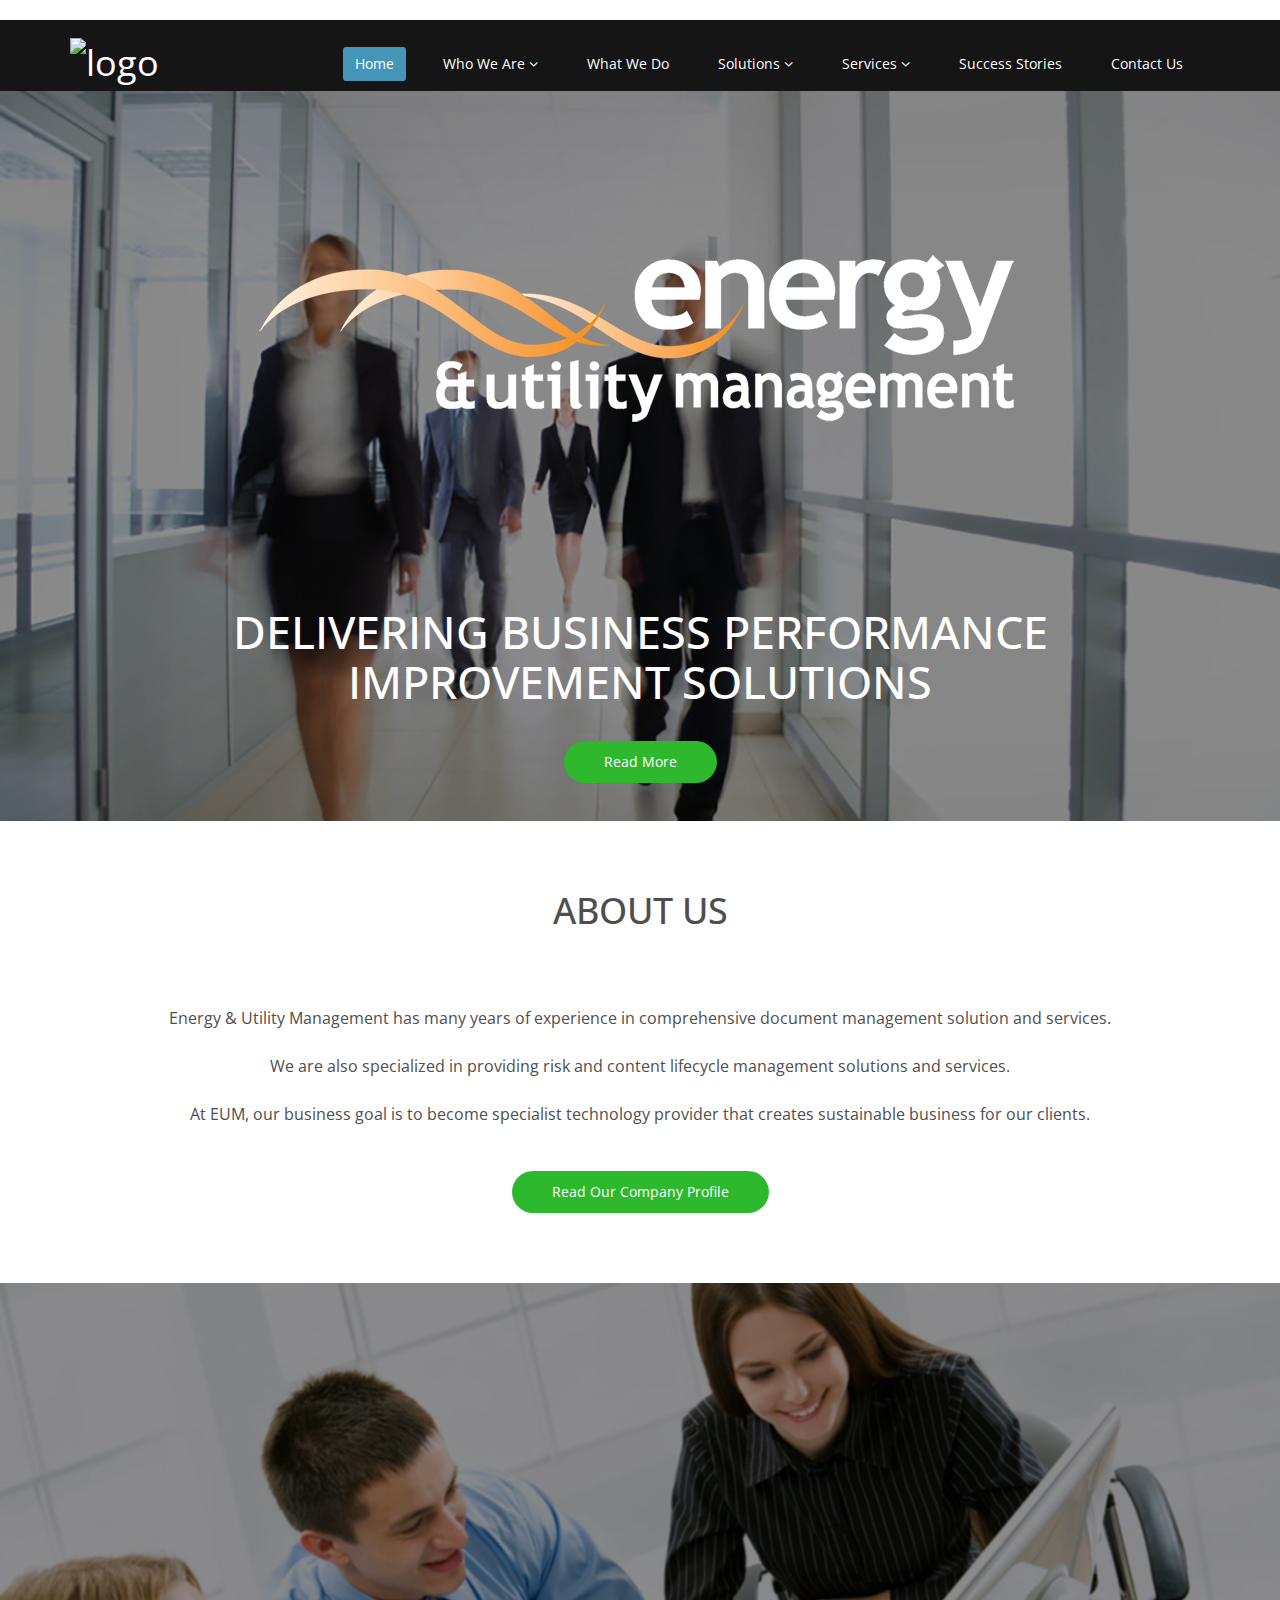
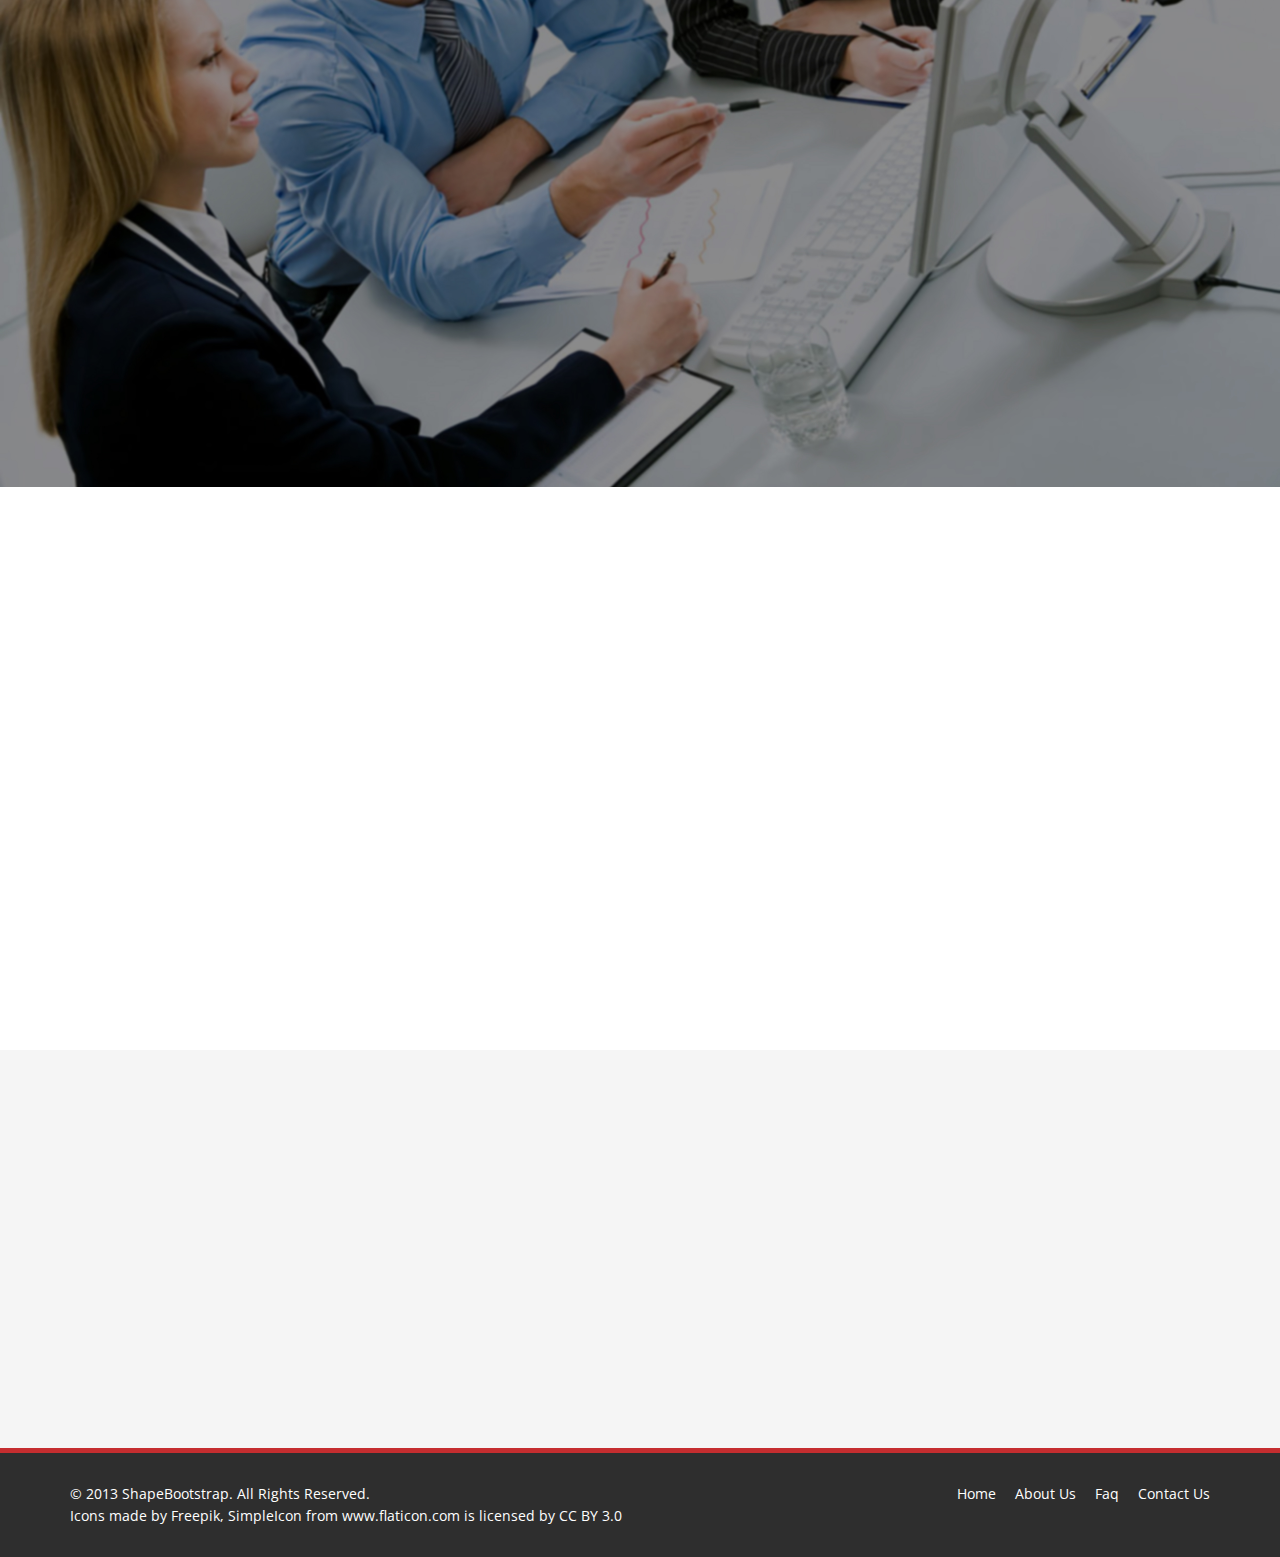
==== index.html @ e6f957aa "Fixed background issues, and modified index page" ====
<!DOCTYPE html>
<html lang="en">
<head>
    <meta charset="utf-8">
    <meta name="viewport" content="width=device-width, initial-scale=1.0">
    <meta name="description" content="">
    <meta name="author" content="">
    <title>Home | EUM</title>
	
	<!-- core CSS -->
    <link href="css/bootstrap.min.css" rel="stylesheet">
    <link href="css/font-awesome.min.css" rel="stylesheet">
    <link href="css/animate.min.css" rel="stylesheet">
    <link href="css/prettyPhoto.css" rel="stylesheet">
    <link href="css/main.css" rel="stylesheet">
    <link href="css/responsive.css" rel="stylesheet">
    <!--[if lt IE 9]>
    <script src="js/html5shiv.js"></script>
    <script src="js/respond.min.js"></script>
    <![endif]-->       
    <link rel="shortcut icon" href="images/ico/favicon.ico">
    <link rel="apple-touch-icon-precomposed" sizes="144x144" href="images/ico/apple-touch-icon-144-precomposed.png">
    <link rel="apple-touch-icon-precomposed" sizes="114x114" href="images/ico/apple-touch-icon-114-precomposed.png">
    <link rel="apple-touch-icon-precomposed" sizes="72x72" href="images/ico/apple-touch-icon-72-precomposed.png">
    <link rel="apple-touch-icon-precomposed" href="images/ico/apple-touch-icon-57-precomposed.png">

    <style>
body{padding-top:20px;}
.client-carousel {
    margin-bottom: 0;
    padding: 0 40px 30px 40px;
}
/* The controlsy */
.carousel-control {
	left: 20px;
    height: 40px;
	width: 40px;
    background: none repeat scroll 0 0 #222222;
    border: 4px solid #FFFFFF;
    border-radius: 23px 23px 23px 23px;
    margin-top: 90px;
}
.carousel-control.right {
	right: 20px;
}
/* The indicators */
.carousel-indicators {
	right: 50%;
	top: auto;
	bottom: -10px;
	margin-right: -19px;
}
/* The colour of the indicators */
.carousel-indicators li {
	background: #cecece;
}
.carousel-indicators .active {
background: #428bca;
}

    .thumbnail {
  display: block;
  padding: 4px;
  line-height: 22px;
  border: 0px ;
  -webkit-border-radius: 0px;
  -moz-border-radius: 0px;
  -webkit-transition: all 0.2s ease-in-out;
  -moz-transition: all 0.2s ease-in-out;
  -o-transition: all 0.2s ease-in-out;
  transition: all 0.2s ease-in-out;
        opacity: 0.93;
        background: #fff;
}
</style>

</head><!--/head-->

<body class="homepage">

    <header id="header">
      

       <nav class="navbar navbar-inverse" role="banner">
            <div class="container">
                <div class="navbar-header">
                    <button type="button" class="navbar-toggle" data-toggle="collapse" data-target=".navbar-collapse">
                        <span class="sr-only">Toggle navigation</span>
                        <span class="icon-bar"></span>
                        <span class="icon-bar"></span>
                        <span class="icon-bar"></span>
                    </button>

                    <a class="navbar-brand" href="index.html"><img src="images/Logos/EUM2.png" alt="logo"></a>
                </div>

                <div class="collapse navbar-collapse navbar-right">
                    <ul class="nav navbar-nav">
                        <li class="active"><a href="index.html">Home</a></li>

                        <li class="dropdown">
                            <a href="about-us.html" class="dropdown-toggle" data-toggle="dropdown">Who We Are <i class="fa fa-angle-down"></i></a>
                            <ul class="dropdown-menu">
                                <li><a href="about-us.html">Company Profile</a></li>
                                <li><a href="about-us.html#partner">Partners</a></li>
                                <li><a href="about-us.html#clients">Clients</a></li>
                                <li><a href="about-us.html#careers">Careers</a></li>
                            </ul>
                        </li>
                        <li><a href="What-we-do.html">What We Do</a></li>

                        <li class="dropdown">
                            <a href="solutions.html" class="dropdown-toggle" data-toggle="dropdown">Solutions <i class="fa fa-angle-down"></i></a>
                            <ul class="dropdown-menu">
                                <li><a href="solutions.html">Enterprise Document/Content Management System</a></li>
                                <li><a href="solutions.html#KBC">KBC Production Optimisation</a></li>
                                <li><a href="solutions.html#ASM">Asset Management Solutions</a></li>
                            </ul>
                        </li>

                        <li class="dropdown">
                            <a href="services.html" class="dropdown-toggle" data-toggle="dropdown">Services <i class="fa fa-angle-down"></i></a>
                            <ul class="dropdown-menu">
                                <li><a href="services.html">Professional ICT Consultancy & Support Services</a></li>
                                <li><a href="services.html#AMS">Asset Management Services</a></li>
                                <li><a href="services.html#SAFETY">Safety, Risk & Resilliance Services</a></li>
                            </ul>
                        </li>

                        <li><a href="Success-stories.html">Success Stories</a></li>
                        <li><a href="contact-us.html">Contact Us</a></li>
                    </ul>
                </div>

            </div>
            <!--/.container-->
        </nav>
		 
    </header><!--/header-->

    <section id="main-slider" class="no-margin">
        <div class="carousel slide">
            <!--<ol class="carousel-indicators">
                <li data-target="#main-slider" data-slide-to="0" class="active"></li>
                <li data-target="#main-slider" data-slide-to="1"></li>
                <li data-target="#main-slider" data-slide-to="2"></li>
            </ol>
            <!--<div class="carousel-inner">-->

                <div class="item active" style="background-image: url(images/landingpage2.jpg)">
                    <div class="container">
                        <div class="row">
                            <div class="col-sm-12 center">
                                <div class="carousel-content">
                                   <img src="images/Logos/eum_big.png" class="animation animated-item-1">
                                    <h1 class="animation animated-item-2 main-text">Delivering business performance improvement solutions</h1>
                                    <a class="btn-slide animation animated-item-3" href="#middle">Read More</a>
                                </div>
                            </div>
                        </div>
                    </div>
                </div><!--/.item-->
        </div><!--/.carousel-->
    </section><!--/#main-slider-->

    <section id="middle" class="service-item">
	   <div class="container">
            <div class="center wow fadeInDown">
                <h2>About Us</h2>
            </div>

            <div class="row text-center">
                <p class="lead">Energy & Utility Management has many years of experience in comprehensive document management solution and services. <br><br>We are also specialized in providing risk and content lifecycle management solutions and services. <br><br>At EUM, our business goal is to become specialist technology provider that creates sustainable business for our clients.</p>
                            <a class="btn-home" href="about-us.html#about_us">Read Our Company Profile</a>
            </div><!--/.row-->

        </div><!--/.container-->
    </section><!--/#services-->

    <section id="partner">
        <div class="container">
            <div class="center wow fadeInDown">
                <h2>Our Partners</h2>
            </div>

            <div class="center">
                    <div class="col-md-3  wow fadeInDown">
                        <div class="thumbnail">
                        <img class="img-responsive" data-wow-duration="1000ms" data-wow-delay="300ms" src="images/partners/Solutions/M-Files.png">
                        </div>
                    </div>
                    <div class="col-md-3  wow fadeInDown">
                        <div class="thumbnail">
                        <img class="img-responsive" data-wow-duration="1000ms" data-wow-delay="600ms" src="images/partners/Solutions/K2.png">
                        </div>
                    </div>
                    <div class="col-md-3  wow fadeInDown">
                        <div class="thumbnail">
                        <img class="img-responsive" data-wow-duration="1000ms" data-wow-delay="900ms" src="images/partners/Solutions/Newgen.png">
                        </div>
                    </div>
                    <div class="col-md-3  wow fadeInDown">
                        <div class="thumbnail">
                        <img class="img-responsive" data-wow-duration="1000ms" data-wow-delay="1200ms" src="images/partners/Solutions/Open-text.png">
                        </div>
                    </div>
                    <div class="col-md-3  wow fadeInDown">
                        <div class="thumbnail">
                        <img class="img-responsive" data-wow-duration="1000ms" data-wow-delay="1500ms" src="images/partners/Solutions/kbc.png">
                        </div>
                    </div>
                    <div class="col-md-3 wow fadeInDown">
                        <div class="thumbnail">
                        <img class="img-responsive" data-wow-duration="1000ms" data-wow-delay="1800ms" src="images/partners/Solutions/datum.png">
                        </div>
                    </div>
                    <div class="col-md-3 wow fadeInDown">
                        <div class="thumbnail">
                        <img class="img-responsive" data-wow-duration="1000ms" data-wow-delay="2100ms" src="images/partners/Solutions/L&t.png">
                        </div>
                    </div>
                    <div class="col-md-3 wow fadeInDown">
                        <div class="thumbnail">
                        <img class="img-responsive" data-wow-duration="1000ms" data-wow-delay="2400ms" src="images/partners/Solutions/Syntergy.png">
                        </div>
                    </div>

            </div>
        </div>
    </section>

<section id="client" >

        <div class="">
            <div class="center wow fadeInDown">
                <h2>Our Esteemed Clients</h2>
            </div>
    <div class="row">
		<div class="col-md-12 wow fadeInDown">
                <div id="Carousel" class="client-carousel slide">

                <ol class="carousel-indicators">
                    <li data-target="#Carousel" data-slide-to="0" class="active"></li>
                    <li data-target="#Carousel" data-slide-to="1"></li>
                    <li data-target="#Carousel" data-slide-to="2"></li>
                    <li data-target="#Carousel" data-slide-to="3"></li>
                    <li data-target="#Carousel" data-slide-to="4"></li>
                </ol>

                <!-- Carousel items -->
                <div class="carousel-inner">

                <div class="item active">
                	<div class="row">
                	  <div class="col-md-3"><a href="#" class="thumbnail"><img src="images/clients/Success/Sime_darby.png" alt="Image" style="max-width:100%;"></a></div>
                	  <div class="col-md-3"><a href="#" class="thumbnail"><img src="images/clients/Success/bluscope.png" alt="Image" style="max-width:100%;"></a></div>
                	  <div class="col-md-3"><a href="#" class="thumbnail"><img src="images/clients/Success/DAEWOO.png" alt="Image" style="max-width:100%;"></a></div>
                	  <div class="col-md-3"><a href="#" class="thumbnail"><img src="images/clients/Success/AMEC.png" alt="Image" style="max-width:100%;"></a></div>
                	</div><!--.row-->
                </div><!--.item-->

                <div class="item">
                	<div class="row">
                		<div class="col-md-3"><a href="#" class="thumbnail"><img src="images/clients/Success/Alstom.png" alt="Image" style="max-width:100%;"></a></div>
                		<div class="col-md-3"><a href="#" class="thumbnail"><img src="images/clients/Success/Talisman.png" alt="Image" style="max-width:100%;"></a></div>
                		<div class="col-md-3"><a href="#" class="thumbnail"><img src="images/clients/Success/petroleum.png" alt="Image" style="max-width:100%;"></a></div>
                		<div class="col-md-3"><a href="#" class="thumbnail"><img src="images/clients/Success/ROC.png" alt="Image" style="max-width:100%;"></a></div>
                	</div><!--.row-->
                </div><!--.item-->

                <div class="item">
                	<div class="row">
                		<div class="col-md-3"><a href="#" class="thumbnail"><img src="images/clients/Success/Murphy_oil.png" alt="Image" style="max-width:100%;"></a></div>
                		<div class="col-md-3"><a href="#" class="thumbnail"><img src="images/clients/Success/premier.png" alt="Image" style="max-width:100%;"></a></div>
                		<div class="col-md-3"><a href="#" class="thumbnail"><img src="images/clients/Success/Lundin.png" alt="Image" style="max-width:100%;"></a></div>
                		<div class="col-md-3"><a href="#" class="thumbnail"><img src="images/clients/Success/m3energy.png" alt="Image" style="max-width:100%;"></a></div>
                	</div><!--.row-->
                </div><!--.item-->

                    <div class="item">
                	<div class="row">
                		<div class="col-md-3"><a href="#" class="thumbnail"><img src="images/clients/Success/Petronas.png" alt="Image" style="max-width:100%;"></a></div>
                		<div class="col-md-3"><a href="#" class="thumbnail"><img src="images/clients/Success/petrofac.png" alt="Image" style="max-width:100%;"></a></div>
                		<div class="col-md-3"><a href="#" class="thumbnail"><img src="images/clients/Success/Malaysia_Airports.png" alt="Image" style="max-width:100%;"></a></div>
                		<div class="col-md-3"><a href="#" class="thumbnail"><img src="images/clients/Success/Canon.png" alt="Image" style="max-width:100%;"></a></div>
                	</div><!--.row-->
                </div><!--.item-->

                    <div class="item">
                	<div class="row">
                		<div class="col-md-4"><a href="#" class="thumbnail"><img src="images/clients/Success/KLIA.png" alt="Image" style="max-width:100%;"></a></div>
                		<div class="col-md-4"><a href="#" class="thumbnail"><img src="images/clients/Success/Indah_kiat.png" alt="Image" style="max-width:100%;"></a></div>
                		<div class="col-md-4"><a href="#" class="thumbnail"><img src="images/clients/Success/JKR.png" alt="Image" style="max-width:100%;"></a></div>
                	</div><!--.row-->
                </div><!--.item-->

                </div><!--.carousel-inner-->
                  <a data-slide="prev" href="#Carousel" class="left carousel-control">‹</a>
                  <a data-slide="next" href="#Carousel" class="right carousel-control">›</a>
                </div><!--.Carousel-->

		</div>
	</div>
            </div>

    </section>
    <section id="bottom">
        <div class="container wow fadeInDown" data-wow-duration="1000ms" data-wow-delay="600ms">
            <div class="row">
                <div class="col-md-3 col-sm-6">
                    <div class="widget">
                        <h3>Company</h3>
                        <ul>
                            <li><a href="#">About us</a></li>
                            <li><a href="#">We are hiring</a></li>
                            <li><a href="#">Meet the team</a></li>
                            <li><a href="#">Copyright</a></li>
                            <li><a href="#">Terms of use</a></li>
                            <li><a href="#">Privacy policy</a></li>
                            <li><a href="#">Contact us</a></li>
                        </ul>
                    </div>    
                </div><!--/.col-md-3-->

                <div class="col-md-3 col-sm-6">
                    <div class="widget">
                        <h3>Support</h3>
                        <ul>
                            <li><a href="#">Faq</a></li>
                            <li><a href="#">Blog</a></li>
                            <li><a href="#">Forum</a></li>
                            <li><a href="#">Documentation</a></li>
                            <li><a href="#">Refund policy</a></li>
                            <li><a href="#">Ticket system</a></li>
                            <li><a href="#">Billing system</a></li>
                        </ul>
                    </div>    
                </div><!--/.col-md-3-->

                <div class="col-md-3 col-sm-6">
                    <div class="widget">
                        <h3>Developers</h3>
                        <ul>
                            <li><a href="#">Web Development</a></li>
                            <li><a href="#">SEO Marketing</a></li>
                            <li><a href="#">Theme</a></li>
                            <li><a href="#">Development</a></li>
                            <li><a href="#">Email Marketing</a></li>
                            <li><a href="#">Plugin Development</a></li>
                            <li><a href="#">Article Writing</a></li>
                        </ul>
                    </div>    
                </div><!--/.col-md-3-->

                <div class="col-md-3 col-sm-6">
                    <div class="widget">
                        <h3>Our Partners</h3>
                        <ul>
                            <li><a href="#">Adipisicing Elit</a></li>
                            <li><a href="#">Eiusmod</a></li>
                            <li><a href="#">Tempor</a></li>
                            <li><a href="#">Veniam</a></li>
                            <li><a href="#">Exercitation</a></li>
                            <li><a href="#">Ullamco</a></li>
                            <li><a href="#">Laboris</a></li>
                        </ul>
                    </div>    
                </div><!--/.col-md-3-->
            </div>
        </div>
    </section><!--/#bottom-->

    <footer id="footer" class="midnight-blue">
        <div class="container">
            <div class="row">
                <div class="col-sm-6">
                    &copy; 2013 <a target="_blank" href="http://shapebootstrap.net/" title="Free Twitter Bootstrap WordPress Themes and HTML templates">ShapeBootstrap</a>. All Rights Reserved.
                </div>

                <div class="col-sm-6">
                    <ul class="pull-right">
                        <li><a href="#">Home</a></li>
                        <li><a href="#">About Us</a></li>
                        <li><a href="#">Faq</a></li>
                        <li><a href="#">Contact Us</a></li>
                    </ul>
                </div>
                <div class="col-sm-6">Icons made by <a href="http://www.flaticon.com/authors/freepik" title="Freepik">Freepik</a>, <a href="http://www.flaticon.com/authors/simpleicon" title="SimpleIcon">SimpleIcon</a> from <a href="http://www.flaticon.com" title="Flaticon">www.flaticon.com</a>             is licensed by <a href="http://creativecommons.org/licenses/by/3.0/" title="Creative Commons BY 3.0">CC BY 3.0</a></div>
            </div>
        </div>

    </footer><!--/#footer-->

    <script src="js/jquery.js"></script>
    <script src="js/bootstrap.min.js"></script>
    <script src="js/jquery.prettyPhoto.js"></script>
    <script src="js/jquery.isotope.min.js"></script>
    <script src="js/main.js"></script>
    <script src="js/wow.min.js"></script>

    <script>
            $(document).ready(function() {
    $('#Carousel').carousel({
        interval: 3500
    })
});
            </script>
</body>
</html>
---- css/prettyPhoto.css ----
div.pp_default .pp_top,div.pp_default .pp_top .pp_middle,div.pp_default .pp_top .pp_left,div.pp_default .pp_top .pp_right,div.pp_default .pp_bottom,div.pp_default .pp_bottom .pp_left,div.pp_default .pp_bottom .pp_middle,div.pp_default .pp_bottom .pp_right{height:13px}
div.pp_default .pp_top .pp_left{background:url(../images/prettyPhoto/default/sprite.png) -78px -93px no-repeat}
div.pp_default .pp_top .pp_middle{background:url(../images/prettyPhoto/default/sprite_x.png) top left repeat-x}
div.pp_default .pp_top .pp_right{background:url(../images/prettyPhoto/default/sprite.png) -112px -93px no-repeat}
div.pp_default .pp_content .ppt{color:#f8f8f8}
div.pp_default .pp_content_container .pp_left{background:url(../images/prettyPhoto/default/sprite_y.png) -7px 0 repeat-y;padding-left:13px}
div.pp_default .pp_content_container .pp_right{background:url(../images/prettyPhoto/default/sprite_y.png) top right repeat-y;padding-right:13px}
div.pp_default .pp_next:hover{background:url(../images/prettyPhoto/default/sprite_next.png) center right no-repeat;cursor:pointer}
div.pp_default .pp_previous:hover{background:url(../images/prettyPhoto/default/sprite_prev.png) center left no-repeat;cursor:pointer}
div.pp_default .pp_expand{background:url(../images/prettyPhoto/default/sprite.png) 0 -29px no-repeat;cursor:pointer;width:28px;height:28px}
div.pp_default .pp_expand:hover{background:url(../images/prettyPhoto/default/sprite.png) 0 -56px no-repeat;cursor:pointer}
div.pp_default .pp_contract{background:url(../images/prettyPhoto/default/sprite.png) 0 -84px no-repeat;cursor:pointer;width:28px;height:28px}
div.pp_default .pp_contract:hover{background:url(../images/prettyPhoto/default/sprite.png) 0 -113px no-repeat;cursor:pointer}
div.pp_default .pp_close{width:30px;height:30px;background:url(../images/prettyPhoto/default/sprite.png) 2px 1px no-repeat;cursor:pointer}
div.pp_default .pp_gallery ul li a{background:url(../images/prettyPhoto/default/default_thumb.png) center center #f8f8f8;border:1px solid #aaa}
div.pp_default .pp_social{margin-top:7px}
div.pp_default .pp_gallery a.pp_arrow_previous,div.pp_default .pp_gallery a.pp_arrow_next{position:static;left:auto}
div.pp_default .pp_nav .pp_play,div.pp_default .pp_nav .pp_pause{background:url(../images/prettyPhoto/default/sprite.png) -51px 1px no-repeat;height:30px;width:30px}
div.pp_default .pp_nav .pp_pause{background-position:-51px -29px}
div.pp_default a.pp_arrow_previous,div.pp_default a.pp_arrow_next{background:url(../images/prettyPhoto/default/sprite.png) -31px -3px no-repeat;height:20px;width:20px;margin:4px 0 0}
div.pp_default a.pp_arrow_next{left:52px;background-position:-82px -3px}
div.pp_default .pp_content_container .pp_details{margin-top:5px}
div.pp_default .pp_nav{clear:none;height:30px;width:110px;position:relative}
div.pp_default .pp_nav .currentTextHolder{font-family:Georgia;font-style:italic;color:#999;font-size:11px;left:75px;line-height:25px;position:absolute;top:2px;margin:0;padding:0 0 0 10px}
div.pp_default .pp_close:hover,div.pp_default .pp_nav .pp_play:hover,div.pp_default .pp_nav .pp_pause:hover,div.pp_default .pp_arrow_next:hover,div.pp_default .pp_arrow_previous:hover{opacity:0.7}
div.pp_default .pp_description{font-size:11px;font-weight:700;line-height:14px;margin:5px 50px 5px 0}
div.pp_default .pp_bottom .pp_left{background:url(../images/prettyPhoto/default/sprite.png) -78px -127px no-repeat}
div.pp_default .pp_bottom .pp_middle{background:url(../images/prettyPhoto/default/sprite_x.png) bottom left repeat-x}
div.pp_default .pp_bottom .pp_right{background:url(../images/prettyPhoto/default/sprite.png) -112px -127px no-repeat}
div.pp_default .pp_loaderIcon{background:url(../images/prettyPhoto/default/loader.gif) center center no-repeat}
div.light_rounded .pp_top .pp_left{background:url(../images/prettyPhoto/light_rounded/sprite.png) -88px -53px no-repeat}
div.light_rounded .pp_top .pp_right{background:url(../images/prettyPhoto/light_rounded/sprite.png) -110px -53px no-repeat}
div.light_rounded .pp_next:hover{background:url(../images/prettyPhoto/light_rounded/btnNext.png) center right no-repeat;cursor:pointer}
div.light_rounded .pp_previous:hover{background:url(../images/prettyPhoto/light_rounded/btnPrevious.png) center left no-repeat;cursor:pointer}
div.light_rounded .pp_expand{background:url(../images/prettyPhoto/light_rounded/sprite.png) -31px -26px no-repeat;cursor:pointer}
div.light_rounded .pp_expand:hover{background:url(../images/prettyPhoto/light_rounded/sprite.png) -31px -47px no-repeat;cursor:pointer}
div.light_rounded .pp_contract{background:url(../images/prettyPhoto/light_rounded/sprite.png) 0 -26px no-repeat;cursor:pointer}
div.light_rounded .pp_contract:hover{background:url(../images/prettyPhoto/light_rounded/sprite.png) 0 -47px no-repeat;cursor:pointer}
div.light_rounded .pp_close{width:75px;height:22px;background:url(../images/prettyPhoto/light_rounded/sprite.png) -1px -1px no-repeat;cursor:pointer}
div.light_rounded .pp_nav .pp_play{background:url(../images/prettyPhoto/light_rounded/sprite.png) -1px -100px no-repeat;height:15px;width:14px}
div.light_rounded .pp_nav .pp_pause{background:url(../images/prettyPhoto/light_rounded/sprite.png) -24px -100px no-repeat;height:15px;width:14px}
div.light_rounded .pp_arrow_previous{background:url(../images/prettyPhoto/light_rounded/sprite.png) 0 -71px no-repeat}
div.light_rounded .pp_arrow_next{background:url(../images/prettyPhoto/light_rounded/sprite.png) -22px -71px no-repeat}
div.light_rounded .pp_bottom .pp_left{background:url(../images/prettyPhoto/light_rounded/sprite.png) -88px -80px no-repeat}
div.light_rounded .pp_bottom .pp_right{background:url(../images/prettyPhoto/light_rounded/sprite.png) -110px -80px no-repeat}
div.dark_rounded .pp_top .pp_left{background:url(../images/prettyPhoto/dark_rounded/sprite.png) -88px -53px no-repeat}
div.dark_rounded .pp_top .pp_right{background:url(../images/prettyPhoto/dark_rounded/sprite.png) -110px -53px no-repeat}
div.dark_rounded .pp_content_container .pp_left{background:url(../images/prettyPhoto/dark_rounded/contentPattern.png) top left repeat-y}
div.dark_rounded .pp_content_container .pp_right{background:url(../images/prettyPhoto/dark_rounded/contentPattern.png) top right repeat-y}
div.dark_rounded .pp_next:hover{background:url(../images/prettyPhoto/dark_rounded/btnNext.png) center right no-repeat;cursor:pointer}
div.dark_rounded .pp_previous:hover{background:url(../images/prettyPhoto/dark_rounded/btnPrevious.png) center left no-repeat;cursor:pointer}
div.dark_rounded .pp_expand{background:url(../images/prettyPhoto/dark_rounded/sprite.png) -31px -26px no-repeat;cursor:pointer}
div.dark_rounded .pp_expand:hover{background:url(../images/prettyPhoto/dark_rounded/sprite.png) -31px -47px no-repeat;cursor:pointer}
div.dark_rounded .pp_contract{background:url(../images/prettyPhoto/dark_rounded/sprite.png) 0 -26px no-repeat;cursor:pointer}
div.dark_rounded .pp_contract:hover{background:url(../images/prettyPhoto/dark_rounded/sprite.png) 0 -47px no-repeat;cursor:pointer}
div.dark_rounded .pp_close{width:75px;height:22px;background:url(../images/prettyPhoto/dark_rounded/sprite.png) -1px -1px no-repeat;cursor:pointer}
div.dark_rounded .pp_description{margin-right:85px;color:#fff}
div.dark_rounded .pp_nav .pp_play{background:url(../images/prettyPhoto/dark_rounded/sprite.png) -1px -100px no-repeat;height:15px;width:14px}
div.dark_rounded .pp_nav .pp_pause{background:url(../images/prettyPhoto/dark_rounded/sprite.png) -24px -100px no-repeat;height:15px;width:14px}
div.dark_rounded .pp_arrow_previous{background:url(../images/prettyPhoto/dark_rounded/sprite.png) 0 -71px no-repeat}
div.dark_rounded .pp_arrow_next{background:url(../images/prettyPhoto/dark_rounded/sprite.png) -22px -71px no-repeat}
div.dark_rounded .pp_bottom .pp_left{background:url(../images/prettyPhoto/dark_rounded/sprite.png) -88px -80px no-repeat}
div.dark_rounded .pp_bottom .pp_right{background:url(../images/prettyPhoto/dark_rounded/sprite.png) -110px -80px no-repeat}
div.dark_rounded .pp_loaderIcon{background:url(../images/prettyPhoto/dark_rounded/loader.gif) center center no-repeat}
div.dark_square .pp_left,div.dark_square .pp_middle,div.dark_square .pp_right,div.dark_square .pp_content{background:#000}
div.dark_square .pp_description{color:#fff;margin:0 85px 0 0}
div.dark_square .pp_loaderIcon{background:url(../images/prettyPhoto/dark_square/loader.gif) center center no-repeat}
div.dark_square .pp_expand{background:url(../images/prettyPhoto/dark_square/sprite.png) -31px -26px no-repeat;cursor:pointer}
div.dark_square .pp_expand:hover{background:url(../images/prettyPhoto/dark_square/sprite.png) -31px -47px no-repeat;cursor:pointer}
div.dark_square .pp_contract{background:url(../images/prettyPhoto/dark_square/sprite.png) 0 -26px no-repeat;cursor:pointer}
div.dark_square .pp_contract:hover{background:url(../images/prettyPhoto/dark_square/sprite.png) 0 -47px no-repeat;cursor:pointer}
div.dark_square .pp_close{width:75px;height:22px;background:url(../images/prettyPhoto/dark_square/sprite.png) -1px -1px no-repeat;cursor:pointer}
div.dark_square .pp_nav{clear:none}
div.dark_square .pp_nav .pp_play{background:url(../images/prettyPhoto/dark_square/sprite.png) -1px -100px no-repeat;height:15px;width:14px}
div.dark_square .pp_nav .pp_pause{background:url(../images/prettyPhoto/dark_square/sprite.png) -24px -100px no-repeat;height:15px;width:14px}
div.dark_square .pp_arrow_previous{background:url(../images/prettyPhoto/dark_square/sprite.png) 0 -71px no-repeat}
div.dark_square .pp_arrow_next{background:url(../images/prettyPhoto/dark_square/sprite.png) -22px -71px no-repeat}
div.dark_square .pp_next:hover{background:url(../images/prettyPhoto/dark_square/btnNext.png) center right no-repeat;cursor:pointer}
div.dark_square .pp_previous:hover{background:url(../images/prettyPhoto/dark_square/btnPrevious.png) center left no-repeat;cursor:pointer}
div.light_square .pp_expand{background:url(../images/prettyPhoto/light_square/sprite.png) -31px -26px no-repeat;cursor:pointer}
div.light_square .pp_expand:hover{background:url(../images/prettyPhoto/light_square/sprite.png) -31px -47px no-repeat;cursor:pointer}
div.light_square .pp_contract{background:url(../images/prettyPhoto/light_square/sprite.png) 0 -26px no-repeat;cursor:pointer}
div.light_square .pp_contract:hover{background:url(../images/prettyPhoto/light_square/sprite.png) 0 -47px no-repeat;cursor:pointer}
div.light_square .pp_close{width:75px;height:22px;background:url(../images/prettyPhoto/light_square/sprite.png) -1px -1px no-repeat;cursor:pointer}
div.light_square .pp_nav .pp_play{background:url(../images/prettyPhoto/light_square/sprite.png) -1px -100px no-repeat;height:15px;width:14px}
div.light_square .pp_nav .pp_pause{background:url(../images/prettyPhoto/light_square/sprite.png) -24px -100px no-repeat;height:15px;width:14px}
div.light_square .pp_arrow_previous{background:url(../images/prettyPhoto/light_square/sprite.png) 0 -71px no-repeat}
div.light_square .pp_arrow_next{background:url(../images/prettyPhoto/light_square/sprite.png) -22px -71px no-repeat}
div.light_square .pp_next:hover{background:url(../images/prettyPhoto/light_square/btnNext.png) center right no-repeat;cursor:pointer}
div.light_square .pp_previous:hover{background:url(../images/prettyPhoto/light_square/btnPrevious.png) center left no-repeat;cursor:pointer}
div.facebook .pp_top .pp_left{background:url(../images/prettyPhoto/facebook/sprite.png) -88px -53px no-repeat}
div.facebook .pp_top .pp_middle{background:url(../images/prettyPhoto/facebook/contentPatternTop.png) top left repeat-x}
div.facebook .pp_top .pp_right{background:url(../images/prettyPhoto/facebook/sprite.png) -110px -53px no-repeat}
div.facebook .pp_content_container .pp_left{background:url(../images/prettyPhoto/facebook/contentPatternLeft.png) top left repeat-y}
div.facebook .pp_content_container .pp_right{background:url(../images/prettyPhoto/facebook/contentPatternRight.png) top right repeat-y}
div.facebook .pp_expand{background:url(../images/prettyPhoto/facebook/sprite.png) -31px -26px no-repeat;cursor:pointer}
div.facebook .pp_expand:hover{background:url(../images/prettyPhoto/facebook/sprite.png) -31px -47px no-repeat;cursor:pointer}
div.facebook .pp_contract{background:url(../images/prettyPhoto/facebook/sprite.png) 0 -26px no-repeat;cursor:pointer}
div.facebook .pp_contract:hover{background:url(../images/prettyPhoto/facebook/sprite.png) 0 -47px no-repeat;cursor:pointer}
div.facebook .pp_close{width:22px;height:22px;background:url(../images/prettyPhoto/facebook/sprite.png) -1px -1px no-repeat;cursor:pointer}
div.facebook .pp_description{margin:0 37px 0 0}
div.facebook .pp_loaderIcon{background:url(../images/prettyPhoto/facebook/loader.gif) center center no-repeat}
div.facebook .pp_arrow_previous{background:url(../images/prettyPhoto/facebook/sprite.png) 0 -71px no-repeat;height:22px;margin-top:0;width:22px}
div.facebook .pp_arrow_previous.disabled{background-position:0 -96px;cursor:default}
div.facebook .pp_arrow_next{background:url(../images/prettyPhoto/facebook/sprite.png) -32px -71px no-repeat;height:22px;margin-top:0;width:22px}
div.facebook .pp_arrow_next.disabled{background-position:-32px -96px;cursor:default}
div.facebook .pp_nav{margin-top:0}
div.facebook .pp_nav p{font-size:15px;padding:0 3px 0 4px}
div.facebook .pp_nav .pp_play{background:url(../images/prettyPhoto/facebook/sprite.png) -1px -123px no-repeat;height:22px;width:22px}
div.facebook .pp_nav .pp_pause{background:url(../images/prettyPhoto/facebook/sprite.png) -32px -123px no-repeat;height:22px;width:22px}
div.facebook .pp_next:hover{background:url(../images/prettyPhoto/facebook/btnNext.png) center right no-repeat;cursor:pointer}
div.facebook .pp_previous:hover{background:url(../images/prettyPhoto/facebook/btnPrevious.png) center left no-repeat;cursor:pointer}
div.facebook .pp_bottom .pp_left{background:url(../images/prettyPhoto/facebook/sprite.png) -88px -80px no-repeat}
div.facebook .pp_bottom .pp_middle{background:url(../images/prettyPhoto/facebook/contentPatternBottom.png) top left repeat-x}
div.facebook .pp_bottom .pp_right{background:url(../images/prettyPhoto/facebook/sprite.png) -110px -80px no-repeat}
div.pp_pic_holder a:focus{outline:none}
div.pp_overlay{background:#000;display:none;left:0;position:absolute;top:0;width:100%;z-index:9500}
div.pp_pic_holder{display:none;position:absolute;width:100px;z-index:10000}
.pp_content{height:40px;min-width:40px}
* html .pp_content{width:40px}
.pp_content_container{position:relative;text-align:left;width:100%}
.pp_content_container .pp_left{padding-left:20px}
.pp_content_container .pp_right{padding-right:20px}
.pp_content_container .pp_details{float:left;margin:10px 0 2px}
.pp_description{display:none;margin:0}
.pp_social{float:left;margin:0}
.pp_social .facebook{float:left;margin-left:5px;width:55px;overflow:hidden}
.pp_social .twitter{float:left}
.pp_nav{clear:right;float:left;margin:3px 10px 0 0}
.pp_nav p{float:left;white-space:nowrap;margin:2px 4px}
.pp_nav .pp_play,.pp_nav .pp_pause{float:left;margin-right:4px;text-indent:-10000px}
a.pp_arrow_previous,a.pp_arrow_next{display:block;float:left;height:15px;margin-top:3px;overflow:hidden;text-indent:-10000px;width:14px}
.pp_hoverContainer{position:absolute;top:0;width:100%;z-index:2000}
.pp_gallery{display:none;left:50%;margin-top:-50px;position:absolute;z-index:10000}
.pp_gallery div{float:left;overflow:hidden;position:relative}
.pp_gallery ul{float:left;height:35px;position:relative;white-space:nowrap;margin:0 0 0 5px;padding:0}
.pp_gallery ul a{border:1px rgba(0,0,0,0.5) solid;display:block;float:left;height:33px;overflow:hidden}
.pp_gallery ul a img{border:0}
.pp_gallery li{display:block;float:left;margin:0 5px 0 0;padding:0}
.pp_gallery li.default a{background:url(../images/prettyPhoto/facebook/default_thumbnail.gif) 0 0 no-repeat;display:block;height:33px;width:50px}
.pp_gallery .pp_arrow_previous,.pp_gallery .pp_arrow_next{margin-top:7px!important}
a.pp_next{background:url(../images/prettyPhoto/light_rounded/btnNext.png) 10000px 10000px no-repeat;display:block;float:right;height:100%;text-indent:-10000px;width:49%}
a.pp_previous{background:url(../images/prettyPhoto/light_rounded/btnNext.png) 10000px 10000px no-repeat;display:block;float:left;height:100%;text-indent:-10000px;width:49%}
a.pp_expand,a.pp_contract{cursor:pointer;display:none;height:20px;position:absolute;right:30px;text-indent:-10000px;top:10px;width:20px;z-index:20000}
a.pp_close{position:absolute;right:0;top:0;display:block;line-height:22px;text-indent:-10000px}
.pp_loaderIcon{display:block;height:24px;left:50%;position:absolute;top:50%;width:24px;margin:-12px 0 0 -12px}
#pp_full_res{line-height:1!important}
#pp_full_res .pp_inline{text-align:left}
#pp_full_res .pp_inline p{margin:0 0 15px}
div.ppt{color:#fff;display:none;font-size:17px;z-index:9999;margin:0 0 5px 15px}
div.pp_default .pp_content,div.light_rounded .pp_content{background-color:#fff}
div.pp_default #pp_full_res .pp_inline,div.light_rounded .pp_content .ppt,div.light_rounded #pp_full_res .pp_inline,div.light_square .pp_content .ppt,div.light_square #pp_full_res .pp_inline,div.facebook .pp_content .ppt,div.facebook #pp_full_res .pp_inline{color:#000}
div.pp_default .pp_gallery ul li a:hover,div.pp_default .pp_gallery ul li.selected a,.pp_gallery ul a:hover,.pp_gallery li.selected a{border-color:#fff}
div.pp_default .pp_details,div.light_rounded .pp_details,div.dark_rounded .pp_details,div.dark_square .pp_details,div.light_square .pp_details,div.facebook .pp_details{position:relative}
div.light_rounded .pp_top .pp_middle,div.light_rounded .pp_content_container .pp_left,div.light_rounded .pp_content_container .pp_right,div.light_rounded .pp_bottom .pp_middle,div.light_square .pp_left,div.light_square .pp_middle,div.light_square .pp_right,div.light_square .pp_content,div.facebook .pp_content{background:#fff}
div.light_rounded .pp_description,div.light_square .pp_description{margin-right:85px}
div.light_rounded .pp_gallery a.pp_arrow_previous,div.light_rounded .pp_gallery a.pp_arrow_next,div.dark_rounded .pp_gallery a.pp_arrow_previous,div.dark_rounded .pp_gallery a.pp_arrow_next,div.dark_square .pp_gallery a.pp_arrow_previous,div.dark_square .pp_gallery a.pp_arrow_next,div.light_square .pp_gallery a.pp_arrow_previous,div.light_square .pp_gallery a.pp_arrow_next{margin-top:12px!important}
div.light_rounded .pp_arrow_previous.disabled,div.dark_rounded .pp_arrow_previous.disabled,div.dark_square .pp_arrow_previous.disabled,div.light_square .pp_arrow_previous.disabled{background-position:0 -87px;cursor:default}
div.light_rounded .pp_arrow_next.disabled,div.dark_rounded .pp_arrow_next.disabled,div.dark_square .pp_arrow_next.disabled,div.light_square .pp_arrow_next.disabled{background-position:-22px -87px;cursor:default}
div.light_rounded .pp_loaderIcon,div.light_square .pp_loaderIcon{background:url(../images/prettyPhoto/light_rounded/loader.gif) center center no-repeat}
div.dark_rounded .pp_top .pp_middle,div.dark_rounded .pp_content,div.dark_rounded .pp_bottom .pp_middle{background:url(../images/prettyPhoto/dark_rounded/contentPattern.png) top left repeat}
div.dark_rounded .currentTextHolder,div.dark_square .currentTextHolder{color:#c4c4c4}
div.dark_rounded #pp_full_res .pp_inline,div.dark_square #pp_full_res .pp_inline{color:#fff}
.pp_top,.pp_bottom{height:20px;position:relative}
* html .pp_top,* html .pp_bottom{padding:0 20px}
.pp_top .pp_left,.pp_bottom .pp_left{height:20px;left:0;position:absolute;width:20px}
.pp_top .pp_middle,.pp_bottom .pp_middle{height:20px;left:20px;position:absolute;right:20px}
* html .pp_top .pp_middle,* html .pp_bottom .pp_middle{left:0;position:static}
.pp_top .pp_right,.pp_bottom .pp_right{height:20px;left:auto;position:absolute;right:0;top:0;width:20px}
.pp_fade,.pp_gallery li.default a img{display:none}
---- css/main.css ----
@import url(http://fonts.googleapis.com/css?family=Open+Sans:300italic,400italic,600italic,700italic,800italic,400,600,700,300,800);


/*************************
*******Typography******
**************************/

body {
  background: #fff;
  font-family: 'Open Sans', sans-serif;
  color:#4e4e4e;
  line-height: 22px;
}

h1,
h2,
h3,
h4,
h5,
h6 {
  font-weight: 500;
  font-family: 'Open Sans', sans-serif;
  color:#4e4e4e;
}

h1{
  font-size: 45px;
  color:#4e4e4e;
    text-transform: uppercase;
}

h2{
  font-size: 20px;
    text-transform: uppercase;
}

h3{
  font-size: 18px;
  color: #787878;
  font-weight: 400;
  line-height: 24px;
    text-transform: uppercase;
}

h4{
  font-size: 16px;
}

a {
  color: #4495b8;
  -webkit-transition: color 300ms, background-color 300ms;
  -moz-transition: color 300ms, background-color 300ms;
  -o-transition:  color 300ms, background-color 300ms;
  transition:  color 300ms, background-color 300ms;
}

a:hover, a:focus {
  color: #4495b8;
}

hr {
  border-top: 1px solid #e5e5e5;
  border-bottom: 1px solid #fff;
}


.btn-primary {
  padding: 8px 20px;
  background: #4495b8;
  color: #fff;
  border-radius: 4px;
  border:none;
  margin-top: 10px;
}


.btn-primary:hover, 
.btn-primary:focus{
  background: #c52d2f;
  outline: none;
  box-shadow: none;
} 

.btn-transparent {
  border: 3px solid #fff;
  background: transparent;
  color: #fff;
}

.btn-transparent:hover {
  border-color: rgba(255, 255, 255, 0.5);
}

a:hover,
a:focus {
  color: #111;
  text-decoration: none;
  outline: none;
}

.dropdown-menu {
  margin-top: -1px;
  min-width:384px;
}

.center h2{
  font-size: 36px;
  margin-top: 0;
  margin-bottom: 20px;
}

.media>.pull-left{
  margin-right: 20px;
}

.media>.pull-right{
  margin-left: 20px;
}

body > section {
  padding: 70px 0;
}

.center {
  text-align: center;
  padding-bottom: 55px;
}

.scaleIn {
  -webkit-animation-name: scaleIn;
  animation-name: scaleIn;
}

.lead{
  font-size: 16px;
  line-height: 24px;
  font-weight: 400;
}

.transparent-bg {
  background-color: transparent !important;
  margin-bottom: 0;
}

@-webkit-keyframes scaleIn {
  0% {
    opacity: 0;
    -webkit-transform: scale(0);
    transform: scale(0);
  }

  100% {
    opacity: 1;
    -webkit-transform: scale(1);
    transform: scale(1);
  }
}

@keyframes scaleIn {
  0% {
    opacity: 0;
    -webkit-transform: scale(0);
    -ms-transform: scale(0);
    transform: scale(0);
  }

  100% {
    opacity: 1;
    -webkit-transform: scale(1);
    -ms-transform: scale(1);
    transform: scale(1);
  }
}

.alternate{
 background-color: #eee;
}
/*************************
*******Header******
**************************/

#header .search{
  display: inline-block;
}

.navbar>.container .navbar-brand{
  margin-left: 0;
}

.top-bar {
  padding: 10px 0;
  background: #191919;
  border-bottom: 1px solid #222;
  line-height: 28px;
}

.top-number{
  color: #fff;
}

.top-number p{
  margin: 0
}

.social{
  text-align: right;
}

.social-share{
 display: inline-block;
 list-style: none;
 padding: 0;
 margin: 0;
}

ul.social-share li {
  display: inline-block;
}

ul.social-share li a {
  display: inline-block;
  color: #fff;
  background: #404040;
  width: 25px;
  height: 25px;
  line-height: 25px;
  text-align: center;
  border-radius: 2px;
}

ul.social-share li a:hover {
  background: #c52d2f;
  color: #fff;
}

.search i {
  color: #fff;
}

input.search-form{
  background: transparent;
  border: 0 none;
  width: 60px;
  padding: 0 10px;
  color: #FFF;
  -webkit-transition: all 400ms;
  -moz-transition: all 400ms;
  -ms-transition: all 400ms;
  -o-transition: all 400ms;
  transition: all 400ms;
}

input.search-form::-webkit-input-placeholder{
  color: transparent;
}

input.search-form:hover::-webkit-input-placeholder {
  color: #fff;
}

input.search-form:hover {
  width: 180px;
}

.navbar-brand {
  padding: 0;
  margin:0;
}

.navbar {
  border-radius: 0;
  margin-bottom: 0;
  background: #151515;
  padding: 15px 0;
  padding-bottom: 0;
}

 .navbar-nav{
  margin-top: 12px;
 }

.navbar-nav>li{
  margin-left: 25px;
  padding-bottom: 10px;
}

.navbar-inverse .navbar-nav > li > a {
  padding: 5px 12px;
  margin: 0;
  border-radius: 3px;
  color: #fff;
  line-height: 24px;
  display: inline-block;
}

.navbar-inverse .navbar-nav > li > a:hover{
	background-color: #4495b8;
  color: #fff;
}

.navbar-inverse {
  border: none;
}

.navbar-inverse .navbar-brand {
  font-size: 36px;
  line-height: 50px;
  color: #fff;
}

.navbar-inverse .navbar-nav > .active > a,
.navbar-inverse .navbar-nav > .active > a:hover,
.navbar-inverse .navbar-nav > .active > a:focus,
.navbar-inverse .navbar-nav > .open > a,
.navbar-inverse .navbar-nav > .open > a:hover,
.navbar-inverse .navbar-nav > .open > a:focus {
  background-color: #4495b8;
  color: #fff;
}

.navbar-inverse .navbar-nav .dropdown-menu {
  background-color: rgba(0,0,0,.85);
  -webkit-box-shadow: 0 3px 8px rgba(0, 0, 0, 0.125);
  -moz-box-shadow: 0 3px 8px rgba(0, 0, 0, 0.125);
  box-shadow: 0 3px 8px rgba(0, 0, 0, 0.125);
  border: 0;
  padding: 0;
  margin-top: 0;
  border-top: 0;
  border-radius: 0;
  left: 0;
}

.navbar-inverse .navbar-nav .dropdown-menu:before{
  position: absolute;
  top:0;
}

.navbar-inverse .navbar-nav .dropdown-menu > li > a {
  padding: 8px 15px;
  color: #fff;
}

.navbar-inverse .navbar-nav .dropdown-menu > li:hover > a,
.navbar-inverse .navbar-nav .dropdown-menu > li:focus > a,
.navbar-inverse .navbar-nav .dropdown-menu > li.active > a {
  background-color: #4495b8;
  color: #fff;
}

.navbar-inverse .navbar-nav .dropdown-menu > li:last-child > a {
  border-radius: 0 0 0px 0px;
}

.navbar-inverse .navbar-nav .dropdown-menu > li.divider {
  background-color: transparent;
}

.navbar-inverse .navbar-collapse,
.navbar-inverse .navbar-form {
  border-top: 0;
  padding-bottom: 0;
}


/*************************
*******Home Page******
**************************/

.btn-home {
  padding: 10px 40px;
  background: #2DB82D;
  color: #fff;
  border-radius: 40px;
  margin-top: 25px;
  display: inline-block;
}

.btn-home:hover{
  background: #4495b8;
  color: #fff;
}

.main-text {
    margin-top: 50px;
    padding-top: 110px;
}

#partner .services-wrap {
  padding:15px 15px;
  background-color: #fefefe;
  border-radius: 0px;
  margin: 0 0 40px;
}

#partner img {
 width: 300px;
    height: auto;
}
#main-slider {
  position: relative;
}

.no-margin {
  margin: 0;
  padding: 0;
}

#main-slider .carousel .carousel-content {
  margin-top: 150px;
}

#main-slider .carousel .slide-margin{
  margin-top: 140px;
}

#main-slider .carousel h2 {
  color: #fff;
}

#main-slider .carousel h1 {
 color: #fff;
}
#main-slider .carousel .btn-slide {
  padding: 10px 40px;
  background: #2DB82D;
  color: #fff;
  border-radius: 40px;
  margin-top: 25px;
  display: inline-block;
}

#main-slider .carousel .btn-slide:hover{
  background: #4495b8;
  color: #fff;
}

#main-slider .carousel .slider-img{
  text-align: right;
  position: absolute;
}


#main-slider .carousel .item {
  background-position: 50%;
  background-repeat: no-repeat;
  background-size: cover;
  left: 0 !important;
  opacity: 0;
  top: 0;
  position: absolute;
  width: 100%;
  display: block !important;
  height: 730px;
  -webkit-transition: opacity ease-in-out 500ms;
  -moz-transition: opacity ease-in-out 500ms;
  -o-transition: opacity ease-in-out 500ms;
  transition: opacity ease-in-out 500ms;
}

#main-slider .carousel .item:first-child {
  top: auto;
  position: relative;
}

#main-slider .carousel .item.active {
  opacity: 1;
  -webkit-transition: opacity ease-in-out 500ms;
  -moz-transition: opacity ease-in-out 500ms;
  -o-transition: opacity ease-in-out 500ms;
  transition: opacity ease-in-out 500ms;
  z-index: 1;
}

#main-slider .prev,
#main-slider .next {
  position: absolute;
  top: 50%;
  background-color: #4495b8;
  color: #fff;
  display: inline-block;
  margin-top: -25px;
  height: 40px;
  line-height: 40px;
  width: 40px;
  line-height: 40px;
  text-align: center;
  border-radius: 4px;
  z-index: 5;
}

#main-slider .prev:hover,
#main-slider .next:hover {
  background-color: #000;
}

#main-slider .prev {
  left: 10px;
}

#main-slider .next {
  right: 10px;
}

#main-slider .carousel-indicators li {
  width: 20px;
  height: 20px;
  background-color: #fff;
  margin: 0 15px 0 0;
  position: relative;
}

#main-slider .carousel-indicators li:after {
  position: absolute;
  content: "";
  width: 24px;
  height: 24px;
  border-radius: 100%;
  background: rgba(0, 0, 0, 0);
  border: 1px solid #FFF;
  left: -3px;
  top: -3px;
}

#main-slider .carousel-indicators .active{
  width: 20px;
  height: 20px;
  background-color: #2DB82D;
   margin: 0 15px 0 0;
   border: 1px solid #2DB82D;
   position: relative;
}

#main-slider .carousel-indicators .active:after {
  position: absolute;
  content: "";
  width: 24px;
  height: 24px;
  border-radius: 100%;
  background: #2DB82D;
  border: 1px solid #2DB82D;
  left: -3px;
  top: -3px;
}

#main-slider .active .animation.animated-item-1 {
  -webkit-animation: fadeInUp 300ms linear 300ms both;
  -moz-animation: fadeInUp 300ms linear 300ms both;
  -o-animation: fadeInUp 300ms linear 300ms both;
  -ms-animation: fadeInUp 300ms linear 300ms both;
  animation: fadeInUp 300ms linear 300ms both;
}

#main-slider .active .animation.animated-item-2 {
  -webkit-animation: fadeInUp 300ms linear 600ms both;
  -moz-animation: fadeInUp 300ms linear 600ms both;
  -o-animation: fadeInUp 300ms linear 600ms both;
  -ms-animation: fadeInUp 300ms linear 600ms both;
  animation: fadeInUp 300ms linear 600ms both;
}

#main-slider .active .animation.animated-item-3 {
  -webkit-animation: fadeInUp 300ms linear 900ms both;
  -moz-animation: fadeInUp 300ms linear 900ms both;
  -o-animation: fadeInUp 300ms linear 900ms both;
  -ms-animation: fadeInUp 300ms linear 900ms both;
  animation: fadeInUp 300ms linear 900ms both;
}

#main-slider .active .animation.animated-item-4 {
  -webkit-animation: fadeInUp 300ms linear 1200ms both;
  -moz-animation: fadeInUp 300ms linear 1200ms both;
  -o-animation: fadeInUp 300ms linear 1200ms both;
  -ms-animation: fadeInUp 300ms linear 1200ms both;
  animation: fadeInUp 300ms linear 1200ms both;
}

#feature {
  background-image: url(../images/server.jpg);
    background-size: cover;
    color: #fff;
  padding-bottom: 40px;
}

#feature h2{
 color: #fff;
}
.features{
  padding: 0;
}

.feature-wrap {
  margin-bottom: 35px;
  overflow: hidden;
}

.feature-wrap h2{
  margin-top: 10px;
    font-size: 25px;
}

.feature-wrap h3{
 color: #fff;
}

.feature-wrap .pull-left {
  margin-right: 25px;
}

.feature-wrap i{
  font-size: 48px;
  height: 110px;
  width: 110px;
  margin: 3px;
  border-radius: 100%;
  line-height: 110px;
  text-align:center;
  background: #ffffff;
  color: #2DB82D;
  border: 3px solid #ffffff;
  -webkit-transition: 500ms;
  -moz-transition: 500ms;
  -o-transition: 500ms;
  transition: 500ms;
  float: center;
  margin-right: 25px;
}

.feature-wrap i:hover {
  background: #2DB82D;
  color: #fff;
  border: 3px solid #2DB82D;
}

#recent-works .col-xs-12.col-sm-4.col-md-3{
  padding: 0;
}

#recent-works{
    padding-bottom: 70px;
}

.recent-work-wrap {
  position: relative;
}

.recent-work-wrap img{
  width: 100%;
}

.recent-work-wrap .recent-work-inner{
  top: 0;
  background: transparent;
  opacity: .8;
  width: 100%;
  border-radius: 0;
  margin-bottom: 0;
}

.recent-work-wrap .recent-work-inner h3{
  margin: 10px 0;
}

.recent-work-wrap .recent-work-inner h3 a{
  font-size: 24px;
  color: #fff;
}

.recent-work-wrap .overlay {
  position: absolute;
  top: 0;
  left: 0;
  width: 100%;
  height: 100%;
  opacity: 0;
  border-radius: 0;
  background: #242424;
  color: #fff;
  vertical-align: middle;
  -webkit-transition: opacity 500ms;
  -moz-transition: opacity 500ms;
  -o-transition: opacity 500ms;
  transition: opacity 500ms;  
  padding: 30px;
}

.recent-work-wrap .overlay .preview {
  bottom: 0;
  display: inline-block;
  height: 35px;
  line-height: 35px;
  border-radius: 0;
  background: transparent;
  text-align: center;
  color: #fff;
}

.recent-work-wrap:hover .overlay {
  opacity: 1;
}

#services {
  background: #000 url(../images/services/bg_services.png);
  background-size: cover;
}

#services .lead,
#services h2{
  color: #fff;
}

.services-wrap {
  padding:40px 30px;
  background: #ececec;
  border-radius: 4px;
  margin: 0 0 40px;

}

.services-wrap h3 {
  font-size: 20px;
  margin: 10px 0;
}

.services-wrap .pull-left {
  margin-right: 20px;
}



.skill h2{
  margin-bottom: 25px;
}

.progress-wrap{
  position: relative;
}

.progress .color1,
.progress .color1 .bar-width{
  background: #2d7da4;
}

.progress .color2,
.progress .color2 .bar-width{
  background: #6aa42f;
}

.progress .color3,
.progress .color3 .bar-width{
  background: #ffcc33;
}

.progress .color4,
.progress .color4 .bar-width{
  background: #db3615;
}

.progress, 
.progress-bar {
  height: 15px;
  line-height: 15px;
  background: #e6e6e6;
  -webkit-box-shadow: none;
  -moz-box-shadow: none;
  box-shadow: none;
  border-radius: 0;
  overflow: visible;
  text-align: right;
}

.progress{
  position: relative;
}

.progress .bar-width{
  position: absolute;
  width: 40px;
  height: 20px;
  line-height: 20px;
  text-align: center;
  font-size: 12px;
  font-weight: 700;
  top: -30px;
  border-radius: 2px;
  margin-left: -30px;
}

.progress span{
  position: relative;
}

.progress span:before{
  content: " ";
  position: absolute;
  width: auto;
  height: auto;
  border-width: 8px 5px;
  border-style: solid;
  bottom: -15px;
  right: 8px;
}

.progress .color1 span:before{
  border-color: #2d7da4 transparent transparent transparent;
}

.progress .color2 span:before{
  border-color: #6aa42f transparent transparent transparent;
}

.progress .color3 span:before{
  border-color: #ffcc33 transparent transparent transparent;
}

.progress .color4 span:before{
  border-color: #db3615 transparent transparent transparent;
}

.accordion h2{
  margin-bottom: 25px;
}

.panel-default{
  border-color: transparent;
}

.panel-default>.panel-heading,
.panel{
  background-color: #e6e6e6; 
  border:0 none;
  box-shadow:none;
}

.panel-default>.panel-heading+.panel-collapse .panel-body{
  background: #fff;
  color: #858586;
}

.panel-body{
  padding: 20px 20px 10px;
}

.panel-group .panel+.panel{
  margin-top: 0;
  border-top: 1px solid #d9d9d9;
}

.panel-group .panel{
  border-radius: 0;
}

.panel-heading{
  border-radius: 0;
}

.panel-title>a{
  color: #4e4e4e;
}

.accordion-inner img{
  border-radius: 4px;
}

.accordion-inner h4{
  margin-top: 0;
}

.panel-heading.active{
  background: #1f1f20;
}

.panel-heading.active .panel-title>a{
  color:#fff;
}

a.accordion-toggle  i{
  width: 45px;
  line-height: 44px;
  font-size: 20px;
  margin-top: -10px;
  text-align: center;
  margin-right: -15px;
  background: #c9c9c9;
}

.panel-heading.active a.accordion-toggle i{
  background: #c52d2f;
  color: #fff;
}

.panel-heading.active a.accordion-toggle.collapsed i{
  background: #c52d2f;
  color: #fff;
}

.nav-tabs>li{
  margin-bottom: 0px;
  border-bottom: 1px solid #e6e6e6;
}

.nav-tabs{
  border-bottom: transparent;
  border-right: 1px solid #e6e6e6;
}

.nav-tabs>li>a {
  background: #f5f5f5;
  color: #666;
  border-radius: 0;
  border: 0 none;
  line-height: 24px;
  margin-right:0;
  padding: 13px 15px;
}

.nav-tabs li:last-child{
  border-bottom: 0 none;
} 

.nav-stacked>li+li{
  margin-top: 0;
}

.nav-tabs>li>a:hover{
  background: #1f1f20;
  color:#fff;
}

.nav-tabs>li.active>a, 
.nav-tabs>li.active>a:hover, 
.nav-tabs>li.active>a:focus {
  border: 0;
  color:#fff;
  background: #1f1f20;
  position: relative;
}

.nav-tabs>li.active>a:after {
  position: absolute;
  content:  "";
  width: auto;
  height: auto;
  border-style:solid;
  border-color: transparent transparent transparent #1f1f20;
  border-width: 25px 22px;
  right: -44px;
  top:0;
}

.tab-wrap{
  border:1px solid #e6e6e6;
  margin-bottom: 20px;
}

.tab-content{
  padding: 20px;
}

.tab-content h2{
  margin-top: 0;
}

.tab-content img{
  border-radius: 4px;
}

.testimonial h2{
  margin-top: 0;
}

.testimonial-inner {
  color:#858586;
  font-size: 14px;
}

.testimonial-inner .pull-left{
  border-right: 1px solid #e7e7e7;
  padding-right: 15px;
  position: relative;
}

.testimonial-inner .pull-left:after{
  content: "";
  position: absolute;
  width: 9px;
  height: 9px;
  top: 50%;
  margin-top: -5px;
  background: #FFF;
  -webkit-transform: rotate(45deg);
  border: 1px solid #e7e7e7;
  right: -5px;
  border-left: 0 none;
  border-bottom: 0 none;
}

#client {
   background-image: url(../images/Clients'.jpg);
    background-size: cover;
}
#partner {
  background: url(../images/partner_edited.jpg) 50% 50% no-repeat;
  background-size: cover;
}

#partner {
  color: #fff;
  text-align: center;
}

#partner h2, 
#partner h3 {
  color: #fff;
}

.partners ul {
  list-style: none;
  margin: 0;
  padding: 0;
}

.partners ul li{
  display: inline-block;
  float: center;
  width: 17%;
    margin: 10px;
}

#conatcat-info{
  background: #fff url(../images/contact.png) no-repeat 90% 0;
  padding: 30px 0;
}

.contact-info i{
  width: 60px;
  height: 60px;
  font-size: 40px;
  line-height: 60px;
  color: #fff;
  background: #000;
  text-align: center;
  border-radius: 10px;
}

.contact-info h2{
  margin-top: 0;
  color: #000;
}

.contact-info{
  color:#000;
}

/*************************
********* About Us Page CSS ******
**************************/

.about_us {
  margin-top: 110px;
  margin-bottom: -110px;
}

#about_us h1{
    color: #4e4e4e;
    font-size: 50px;
    font-weight: 600;

}

.about_us h2,
.skill_text h2 {
  color:#4e4e4e;
  font-size: 30px;
  font-weight: 600;
}

#about_us h2{
 font-size:30px;
}
.about_us p {
  color:#4e4e4e;
}

#clients{
 background: #f5f5f5;
}

#carousel-slider {
  position: relative;
}

#carousel-slider .carousel-indicators {
  bottom: -25px;
}

#carousel-slider .carousel-indicators li {
  border: 1px solid #ffbd20;
}

#carousel-slider a i {
  border: 1px solid #777;
  border-radius:50%;
  font-size: 28px;
  height: 50px;
  padding: 8px;
  position: absolute;
  top: 50%;
  width: 50px;
  color:#777;
}

#carousel-slider a i:hover {
  background:#bfbfbf;
  color:#fff;
  border: 1px solid #bfbfbf;
}

#carousel-slider 
.carousel-control {
  width:inherit;
}

#carousel-slider .carousel-control.left i {
  left:-25px
}

#carousel-slider .carousel-control.right i {
  right: -25px;
}

#carousel-slider
.carousel-control.left, 
#carousel-slider
.carousel-control.right {
  background: none;
}

.skill_text {
  display: block;
  margin-bottom: 60px;
  margin-top: 25px;
  overflow: hidden;
}

.sinlge-skill {
  background:#f2f2f2;
  border-radius: 100%;
  color: #FFFFFF;
  font-size: 22px;
  font-weight: bold;
  height: 200px;
  position: relative;
  width: 200px;
  text-transform: uppercase;
  overflow: hidden;
  margin: 30px 0;

}

.sinlge-skill p em {
  color: #FFFFFF;
  font-size: 38px;
}

.sinlge-skill p {
  line-height: 1;
}

.joomla-skill, 
.html-skill, 
.css-skill, 
.wp-skill {
  position: absolute;
  height: 100%;
  bottom: 0;
  width:100%;
  border-radius: 100%;
  padding: 70px 0;
  text-align: center;
}


.joomla-skill {
  background: rgb(242,242,242); /* Old browsers */
  background: -moz-linear-gradient(top, rgba(242,242,242,1) 0%, rgba(242,242,242,1) 28%, rgba(45,125,164,1) 28%); /* FF3.6+ */
  background: -webkit-gradient(linear, left top, left bottom, color-stop(0%,rgba(242,242,242,1)), color-stop(28%,rgba(242,242,242,1)), color-stop(28%,rgba(45,125,164,1))); /* Chrome,Safari4+ */
  background: -webkit-linear-gradient(top, rgba(242,242,242,1) 0%,rgba(242,242,242,1) 28%,rgba(45,125,164,1) 28%); /* Chrome10+,Safari5.1+ */
  background: -o-linear-gradient(top, rgba(242,242,242,1) 0%,rgba(242,242,242,1) 28%,rgba(45,125,164,1) 28%); /* Opera 11.10+ */
  background: -ms-linear-gradient(top, rgba(242,242,242,1) 0%,rgba(242,242,242,1) 28%,rgba(45,125,164,1) 28%); /* IE10+ */
  background: linear-gradient(to bottom, rgba(242,242,242,1) 0%,rgba(242,242,242,1) 28%,rgba(45,125,164,1) 28%); /* W3C */
  filter: progid:DXImageTransform.Microsoft.gradient( startColorstr='#f2f2f2', endColorstr='#2d7da4',GradientType=0 ); /* IE6-9 */    
}

.html-skill {
  background: rgb(242,242,242); /* Old browsers */
  background: -moz-linear-gradient(top, rgba(242,242,242,1) 0%, rgba(242,242,242,1) 9%, rgba(106,164,47,1) 9%); /* FF3.6+ */
  background: -webkit-gradient(linear, left top, left bottom, color-stop(0%,rgba(242,242,242,1)), color-stop(9%,rgba(242,242,242,1)), color-stop(9%,rgba(106,164,47,1))); /* Chrome,Safari4+ */
  background: -webkit-linear-gradient(top, rgba(242,242,242,1) 0%,rgba(242,242,242,1) 9%,rgba(106,164,47,1) 9%); /* Chrome10+,Safari5.1+ */
  background: -o-linear-gradient(top, rgba(242,242,242,1) 0%,rgba(242,242,242,1) 9%,rgba(106,164,47,1) 9%); /* Opera 11.10+ */
  background: -ms-linear-gradient(top, rgba(242,242,242,1) 0%,rgba(242,242,242,1) 9%,rgba(106,164,47,1) 9%); /* IE10+ */
  background: linear-gradient(to bottom, rgba(242,242,242,1) 0%,rgba(242,242,242,1) 9%,rgba(106,164,47,1) 9%); /* W3C */
  filter: progid:DXImageTransform.Microsoft.gradient( startColorstr='#f2f2f2', endColorstr='#6aa42f',GradientType=0 ); /* IE6-9 */
}

.css-skill {
  background: rgb(242,242,242); /* Old browsers */
  background: -moz-linear-gradient(top, rgba(242,242,242,1) 0%, rgba(242,242,242,1) 32%, rgba(255,189,32,1) 32%); /* FF3.6+ */
  background: -webkit-gradient(linear, left top, left bottom, color-stop(0%,rgba(242,242,242,1)), color-stop(32%,rgba(242,242,242,1)), color-stop(32%,rgba(255,189,32,1))); /* Chrome,Safari4+ */
  background: -webkit-linear-gradient(top, rgba(242,242,242,1) 0%,rgba(242,242,242,1) 32%,rgba(255,189,32,1) 32%); /* Chrome10+,Safari5.1+ */
  background: -o-linear-gradient(top, rgba(242,242,242,1) 0%,rgba(242,242,242,1) 32%,rgba(255,189,32,1) 32%); /* Opera 11.10+ */
  background: -ms-linear-gradient(top, rgba(242,242,242,1) 0%,rgba(242,242,242,1) 32%,rgba(255,189,32,1) 32%); /* IE10+ */
  background: linear-gradient(to bottom, rgba(242,242,242,1) 0%,rgba(242,242,242,1) 32%,rgba(255,189,32,1) 32%); /* W3C */
  filter: progid:DXImageTransform.Microsoft.gradient( startColorstr='#f2f2f2', endColorstr='#ffbd20',GradientType=0 ); /* IE6-9 */
}

.wp-skill {
  background: rgb(242,242,242); /* Old browsers */
  background: -moz-linear-gradient(top, rgba(242,242,242,1) 0%, rgba(242,242,242,1) 19%, rgba(219,54,21,1) 19%); /* FF3.6+ */
  background: -webkit-gradient(linear, left top, left bottom, color-stop(0%,rgba(242,242,242,1)), color-stop(19%,rgba(242,242,242,1)), color-stop(19%,rgba(219,54,21,1))); /* Chrome,Safari4+ */
  background: -webkit-linear-gradient(top, rgba(242,242,242,1) 0%,rgba(242,242,242,1) 19%,rgba(219,54,21,1) 19%); /* Chrome10+,Safari5.1+ */
  background: -o-linear-gradient(top, rgba(242,242,242,1) 0%,rgba(242,242,242,1) 19%,rgba(219,54,21,1) 19%); /* Opera 11.10+ */
  background: -ms-linear-gradient(top, rgba(242,242,242,1) 0%,rgba(242,242,242,1) 19%,rgba(219,54,21,1) 19%); /* IE10+ */
  background: linear-gradient(to bottom, rgba(242,242,242,1) 0%,rgba(242,242,242,1) 19%,rgba(219,54,21,1) 19%); /* W3C */
  filter: progid:DXImageTransform.Microsoft.gradient( startColorstr='#f2f2f2', endColorstr='#db3615',GradientType=0 ); /* IE6-9 */
}

.skill-wrap {
  display: block;
  overflow: hidden;
  margin: 60px 0;
}

.team h4 {
  margin-top: 0;
  text-transform: uppercase;
}

.team h5 {
  font-weight: 300;
}

.single-profile-top, 
.single-profile-bottom {
  font-weight: 400;
  line-height: 24px;
}

.single-profile-top, 
.single-profile-bottom  {
  border: 1px solid #ddd;
  padding: 15px;
  position: relative;
}

.media_image {
  margin-bottom: 10px;
}

.team .btn {
  background:transparent;
  font-size: 12px;
  font-weight: 300;
  margin-bottom: 3px;
  padding: 1px 5px;
  text-transform: uppercase;
  border:1px solid#ddd;
  margin-right: 3px;
}


ul.social_icons,
ul.tag {
  list-style: none;
  padding: 0;
  margin: 10px 0;
  display: block;
}

ul.social_icons li,
ul.tag li {
  display: inline-block;
  margin-right: 5px;
}

ul.social_icons li  a i{
  border-radius: 50%;
  color: #FFFFFF;
  height: 25px;
  line-height: 25px;
  font-size: 12px;
  padding: 0;
  text-align: center;
  width: 25px;
  opacity:.8;
}


.team .social_icons .fa-facebook:hover, 
.team .social_icons .fa-twitter:hover, 
.team .social_icons .fa-google-plus:hover {
  transform: rotate(360deg);
  -ms-transform:rotate(360deg);
  -webkit-transform:rotate(360deg); 
  transition-duration:2s;
  transition-property: all;
  transition-timing-function: ease;
  opacity:1;
  transition: all 0.9s ease 0s;
  -moz-transition: all 0.9s ease 0s;
  -webkit-transition: all 0.9s ease 0s;
  -o-transition: all 0.9s ease 0s;
}

.team .social_icons .fa-facebook {
  background: #0182c4;
}

.team .social_icons .fa-twitter {
  background: #20B8FF
}

.team .social_icons .fa-google-plus {
  background: #D34836
}


.team-bar .first-one-arrow {
  float: left;
  margin-right: 30px;
  width: 2%;
}

.team-bar .first-arrow {
  float: left;
  margin-left: 5px;
  margin-right: 35px;
  width: 22%;
}

.team-bar .second-arrow {
  float: left;
  margin-left: 5px;
  width: 21%;
}

.team-bar .third-arrow {
  float: left;
  margin-left: 40px;
  margin-right: 12px;
  width: 22%;
}

.team-bar .fourth-arrow {
  float: left;
  margin-left: 25px;
  width: 20%;
}

.team-bar .first-one-arrow hr {
  border-bottom: 1px solid #2D7DA4;
  border-top: 1px solid #2D7DA4;
 }

.team-bar .first-arrow hr {
  border-bottom: 1px solid #2D7DA4;
  border-top: 1px solid #2D7DA4;
 }

.team-bar .second-arrow hr {
  border-bottom: 1px solid #6aa42f;
  border-top: 1px solid #6aa42f;
}

.team-bar .third-arrow hr {
  border-bottom: 1px solid #FFBD20;
  border-top: 1px solid #FFBD20;

}

.team-bar .fourth-arrow hr {
  border-bottom: 1px solid #db3615;
  border-top: 1px solid #db3615;
}

.team-bar {
  margin-bottom: 15px;
  margin-top: 30px;
  position: relative;
}

.team-bar i {
  border-radius: 50%;
  color: #FFFFFF;
  display: block;
  height: 24px;
  line-height: 24px;
  margin-top: -32px;
  overflow: hidden;
  padding: 0;
  text-align: center;
  width: 24px;
  position: absolute;
}

.team-bar .first-arrow .fa-angle-up {
  background:#2D7DA4;
  margin-left:-33px
 }

.team-bar .second-arrow .fa-angle-down {
  background:#6AA42F;
  margin-left: -33px;
}

.team-bar .third-arrow .fa-angle-up {
  background:#FFBD20;
  margin-left: -32px;
}

.team-bar .fourth-arrow .fa-angle-down {
  background:#db3615;
  margin-left: -32px;
}

.team .single-profile-top:before, 
.team .single-profile-top:after {
  content: "";
  position: absolute;
  width: 0;
  height: 0;
  border-style: solid;
}

.team .single-profile-top:before {
  left:26px;
  bottom: -20px;
  border-width: 10px;
  border-color:#fff transparent transparent transparent;
  z-index: 1;
}


.team .single-profile-top:after {
  left: 25px;
  bottom: -22px;
  border-style: solid;
  border-width: 11px;
  border-color:#ddd transparent transparent transparent;
  z-index: 0;
}

.team .single-profile-bottom:before,
.team .single-profile-bottom:after {
  position: absolute;
  content:"";
  width: 0;
  height: 0;
  border-style: solid;
}

.team .single-profile-bottom:before {
  left:30px;
  top: -20px;
  border-width: 10px;
  border-color: transparent transparent #fff transparent;
  z-index: 1;
}

.team .single-profile-bottom:after {
  left: 29px;
  top: -22px;
  border-style: solid;
  border-width: 11px;
  border-color: transparent transparent #DDD transparent;
  z-index: 0;
}

/***********************
****Service page css****
***********************/

.services {
  padding: 0;
}

.get-started {
  background: none repeat scroll 0 0 #F3F3F3;
  border-radius: 3px;
  padding-bottom: 30px;
  position: relative;
  margin-bottom: 18px;
  margin-top: 60px;
}

.get-started h2 {
  padding-top: 30px;
  margin-bottom: 20px;
}

.request {
  bottom: -15px;
  left: 50%;
  position: absolute;
  margin-left: -110px;
}

.request h4 {
  position: absolute;
  width: 220px;
  position:relative;
}

.request h4 a{
  background:#c52d2f;
  color: #fff;
  font-size: 14px;
  font-weight: normal;
  border-radius: 3px;
  padding: 5px 15px;
}

.request h4:after {
  border-color: #c52d2f transparent transparent;
  border-style: solid;
  border-width: 12px;
  bottom: -18px;
  content: "";
  height: 0;
  position: absolute;
  right: 13px;
  z-index: -99999;
}

.request h4:before {
  border-color: #c52d2f transparent transparent;
  border-style: solid;
  border-width: 12px;
  bottom: -18px;
  content: "";
  height: 0;
  left: 13px;
  position: absolute;
  z-index: -99999;
}

.clients-area {
  padding: 60px;
}

.clients-comments {
    background-image: url("../images/image_bg.png");
    background-position: center 118px;
    background-repeat: no-repeat;
    margin-bottom: 100px;
}

.clients-comments img {
  background:#DDDDDD;
  border: 1px solid #DDDDDD;
  height: 182px;
  padding: 3px;
  width: 182px;
  transition: all 0.9s ease 0s;
  -moz-transition: all 0.9s ease 0s;
  -webkit-transition: all 0.9s ease 0s;
  -o-transition: all 0.9s ease 0s;
}

.clients-comments h3 {
  margin-top: 55px;
  font-weight: 300;
  padding: 0 40px;
}

.clients-comments h4 {
  font-weight: 300;
  margin-top: 15px;
}


.clients-comments  h4  span {
  font-weight: 700;
  font-style: oblique;
}

.footer {
  background: none repeat scroll 0 0 #2E2E2E;
  border-top: 5px solid #C52D2F;
  height: 84px;
  margin-top: 110px;
}

.footer_left {
  padding: 10px;
}



/************************
********* What We Do CSS *****
*************************/
#Portfolio h1{
    color: #4e4e4e;
    font-size: 50px;
    font-weight: 600;
padding-bottom: 30px;
    text-align: center;
}

#Portfolio h2{
 text-align: center;
    font-size: 35px;
}

#Portfolio p{
 text-align: center;
}

#Portfolio .pointer {
 padding-bottom: 5px;
    text-align: left;
}

#Portfolio {
 margin-bottom: -90px;
}

.solution-text{
 margin-bottom: 40px;
}
.solution {
    background-image: url(/images/busy-office.jpg);
   padding: 40px;
    color: #fff;
}

.solution-header {
  color: #fff;
}
.solution-icon{
 width: 64px;
    height: auto;
    margin: 20px;
}

.tab-buttons > li {
  display: inline-block;
}

.tab-buttons > li a {
  background: none repeat scroll 0 0 #FFFFFF;
  font-size: 14px;
  font-weight: 400;
  margin-right: 20px;
  text-transform: uppercase;
  transition: all 0.9s ease 0s;
  -moz-transition: all 0.9s ease 0s;
  -webkit-transition: all 0.9s ease 0s;
  -o-transition: all 0.9s ease 0s;
  border: 1px solid #F2F2F2;
  outline: none;
  border-radius: 3px;
}

.tab-buttons > li a:hover,
.tab-buttons > li a.active{
  color:#fff;
  background: #c52d2f;
  border: 1px solid #c52d2f;
  box-shadow: none;
  -webkit-box-shadow: none;
}

.tab-content,
.tab-buttons {
  list-style: none outside none;
  margin: 0 0 40px 0;
  padding: 0;
}

.tab-content > li {
  float: left;
  padding: 0;
  -webkit-box-sizing: border-box;
  -moz-box-sizing: border-box;
  box-sizing: border-box;
}

.tab-content {
  margin: 0;
  padding:0;
}

#ECM {
    background-image: url(../images/documents.jpg);
    background-size: cover;
}
.ECM-icon {
    width: 300px;
    height: auto;
}

#Success img{
  width: 250px;
    height: auto;
    margin-bottom: 30px;
}

#Success h2{
    font-size: 25px;
}
/*************************
********* Solutions ********
**************************/
li {
 list-style-type: none;
}

.brochure {
    font-size: 18px;
}

#Datum360, #KBC, #Mfiles, #AMS, #Success {
 background: #f5f5f5;
}

.para{
 margin-bottom: 30px;
}

#KBC h2, #ASM h2,  {
    font-size: 45px;
    margin-bottom: 30px;
    margin-top: -20px;
    color: #4e4e4e;
}

#Mfiles h2{
    color: #4e4e4e;
}
#ASM h1{
 color: #4e4e4e;
font-size: 55px;
}

#Mfiles {
  position: relative;
}

.no-margin {
  margin: 0;
  padding: 0;
}

#Mfiles .carousel .carousel-content {
  margin-top: 150px;
}

#Mfiles .carousel .slide-margin{
  margin-top: 140px;
}

#Mfiles .carousel h2 {
  color: #fff;
}

#Mfiles .carousel .btn-slide {
  padding: 8px 20px;
  background: #4495b8;
  color: #fff;
  border-radius: 4px;
  margin-top: 25px;
  display: inline-block;
}

#Mfiles .carousel .btn-slide:hover{
  background: #edda5c;
  color: #000;
}

#Mfiles .carousel .slider-img{
  text-align: right;
  position: absolute;
}


#Mfiles .carousel .item {
  background-position: 100%;
  background-repeat: no-repeat;
  background-size: cover;
  left: 0 !important;
  opacity: 0;
  top: 0;
  position: absolute;
  width: 100%;
  display: block !important;
  height: 800px;
  -webkit-transition: opacity ease-in-out 500ms;
  -moz-transition: opacity ease-in-out 500ms;
  -o-transition: opacity ease-in-out 500ms;
  transition: opacity ease-in-out 500ms;
}

#Mfiles .carousel .item:first-child {
  top: auto;
  position: relative;
}

#Mfiles .carousel .item.active {
  opacity: 1;
  -webkit-transition: opacity ease-in-out 500ms;
  -moz-transition: opacity ease-in-out 500ms;
  -o-transition: opacity ease-in-out 500ms;
  transition: opacity ease-in-out 500ms;
  z-index: 1;
}

#Mfiles .prev,
#Mfiles .next {
  position: absolute;
  top: 50%;
  background-color: #4495b8;
  color: #fff;
  display: inline-block;
  margin-top: -25px;
  height: 40px;
  line-height: 40px;
  width: 40px;
  line-height: 40px;
  text-align: center;
  border-radius: 4px;
  z-index: 5;
}

#Mfiles .prev:hover,
#Mfiles .next:hover {
  background-color: #000;
}

#Mfiles .prev {
  left: 10px;
}

#Mfiles .next {
  right: 10px;
}

#Mfiles .carousel-indicators li {
  width: 20px;
  height: 20px;
  background-color: #fff;
  margin: 0 15px 0 0;
  position: relative;
}

#Mfiles .carousel-indicators li:after {
  position: absolute;
  content: "";
  width: 24px;
  height: 24px;
  border-radius: 100%;
  background: rgba(0, 0, 0, 0);
  border: 1px solid #FFF;
  left: -3px;
  top: -3px;
}

#Mfiles .carousel-indicators .active{
  width: 20px;
  height: 20px;
  background-color: #edda5c;
   margin: 0 15px 0 0;
   border: 1px solid #edda5c;
   position: relative;
}

#Mfiles .carousel-indicators .active:after {
  position: absolute;
  content: "";
  width: 24px;
  height: 24px;
  border-radius: 100%;
  background: #edda5c;
  border: 1px solid #edda5c;
  left: -3px;
  top: -3px;
}

#Mfiles .active .animation.animated-item-1 {
  -webkit-animation: fadeInUp 300ms linear 300ms both;
  -moz-animation: fadeInUp 300ms linear 300ms both;
  -o-animation: fadeInUp 300ms linear 300ms both;
  -ms-animation: fadeInUp 300ms linear 300ms both;
  animation: fadeInUp 300ms linear 300ms both;
}

#Mfiles .active .animation.animated-item-2 {
  -webkit-animation: fadeInUp 300ms linear 600ms both;
  -moz-animation: fadeInUp 300ms linear 600ms both;
  -o-animation: fadeInUp 300ms linear 600ms both;
  -ms-animation: fadeInUp 300ms linear 600ms both;
  animation: fadeInUp 300ms linear 600ms both;
}

#Mfiles .active .animation.animated-item-3 {
  -webkit-animation: fadeInUp 300ms linear 900ms both;
  -moz-animation: fadeInUp 300ms linear 900ms both;
  -o-animation: fadeInUp 300ms linear 900ms both;
  -ms-animation: fadeInUp 300ms linear 900ms both;
  animation: fadeInUp 300ms linear 900ms both;
}

#Mfiles .active .animation.animated-item-4 {
  -webkit-animation: fadeInUp 300ms linear 1200ms both;
  -moz-animation: fadeInUp 300ms linear 1200ms both;
  -o-animation: fadeInUp 300ms linear 1200ms both;
  -ms-animation: fadeInUp 300ms linear 1200ms both;
  animation: fadeInUp 300ms linear 1200ms both;
}

.mfiles-logo {
    margin-top: 30px;
}

#KBC {
  position: relative;
}

.no-margin {
  margin: 0;
  padding: 0;
}

#KBC .carousel .carousel-content {
  margin-top: 150px;
}

#KBC .carousel .slide-margin{
  margin-top: 140px;
}

#KBC .carousel h2 {
  color: #4e4e4e;
    text-align: center;
    font-size: 32px;
    margin-bottom: 20px;
}

#KBC .carousel .btn-slide {
  padding: 8px 20px;
  background: #4495b8;
  color: #fff;
  border-radius: 4px;
  margin-top: 25px;
  display: inline-block;
}

#KBC .carousel .btn-slide:hover{
  background: #edda5c;
  color: #000;
}

#KBC .carousel .slider-img{
  text-align: right;
  position: absolute;
}


#KBC .carousel .item {
  background-position: 100%;
  background-repeat: no-repeat;
  background-size: cover;
  left: 0 !important;
  opacity: 0;
  top: 0;
  position: absolute;
  width: 100%;
  display: block !important;
  height:850px;
  -webkit-transition: opacity ease-in-out 500ms;
  -moz-transition: opacity ease-in-out 500ms;
  -o-transition: opacity ease-in-out 500ms;
  transition: opacity ease-in-out 500ms;
}

#KBC .carousel .item:first-child {
  top: auto;
  position: relative;
}

#KBC .carousel .item.active {
  opacity: 1;
  -webkit-transition: opacity ease-in-out 500ms;
  -moz-transition: opacity ease-in-out 500ms;
  -o-transition: opacity ease-in-out 500ms;
  transition: opacity ease-in-out 500ms;
  z-index: 1;
}

#KBC .prev,
#KBC .next {
  position: absolute;
  top: 50%;
  background-color: #4495b8;
  color: #fff;
  display: inline-block;
  margin-top: -25px;
  height: 40px;
  line-height: 40px;
  width: 40px;
  line-height: 40px;
  text-align: center;
  border-radius: 4px;
  z-index: 5;
}

#KBC .prev:hover,
#KBC .next:hover {
  background-color: #000;
}

#KBC .prev {
  left: 10px;
}

#KBC .next {
  right: 10px;
}

#KBC .carousel-indicators li {
  width: 20px;
  height: 20px;
  background-color: #fff;
  margin: 0 15px 0 0;
  position: relative;
}

#KBC .carousel-indicators li:after {
  position: absolute;
  content: "";
  width: 24px;
  height: 24px;
  border-radius: 100%;
  background: rgba(0, 0, 0, 0);
  border: 1px solid #FFF;
  left: -3px;
  top: -3px;
}

#KBC .carousel-indicators .active{
  width: 20px;
  height: 20px;
  background-color: #edda5c;
   margin: 0 15px 0 0;
   border: 1px solid #edda5c;
   position: relative;
}

#KBC .carousel-indicators .active:after {
  position: absolute;
  content: "";
  width: 24px;
  height: 24px;
  border-radius: 100%;
  background: #edda5c;
  border: 1px solid #edda5c;
  left: -3px;
  top: -3px;
}

#KBC .active .animation.animated-item-1 {
  -webkit-animation: fadeInUp 300ms linear 300ms both;
  -moz-animation: fadeInUp 300ms linear 300ms both;
  -o-animation: fadeInUp 300ms linear 300ms both;
  -ms-animation: fadeInUp 300ms linear 300ms both;
  animation: fadeInUp 300ms linear 300ms both;
}

#KBC .active .animation.animated-item-2 {
  -webkit-animation: fadeInUp 300ms linear 600ms both;
  -moz-animation: fadeInUp 300ms linear 600ms both;
  -o-animation: fadeInUp 300ms linear 600ms both;
  -ms-animation: fadeInUp 300ms linear 600ms both;
  animation: fadeInUp 300ms linear 600ms both;
}

#KBC .active .animation.animated-item-3 {
  -webkit-animation: fadeInUp 300ms linear 900ms both;
  -moz-animation: fadeInUp 300ms linear 900ms both;
  -o-animation: fadeInUp 300ms linear 900ms both;
  -ms-animation: fadeInUp 300ms linear 900ms both;
  animation: fadeInUp 300ms linear 900ms both;
}

#KBC .active .animation.animated-item-4 {
  -webkit-animation: fadeInUp 300ms linear 1200ms both;
  -moz-animation: fadeInUp 300ms linear 1200ms both;
  -o-animation: fadeInUp 300ms linear 1200ms both;
  -ms-animation: fadeInUp 300ms linear 1200ms both;
  animation: fadeInUp 300ms linear 1200ms both;
}

.KBC-logo {
    margin-top: 30px;
    margin-bottom: -60px;
}
/*************************
********* Portfolio CSS ******
**************************/

#portfolio_page {
  margin-top: 115px;
  padding-bottom: 0;
}

.portfolio-items, 
.portfolio-filter {
  list-style: none outside none;
  margin: 0 0 40px 0;
  padding: 0;
}

.portfolio-filter > li {
  display: inline-block;
}

.portfolio-filter > li a {
  background: none repeat scroll 0 0 #FFFFFF;
  font-size: 14px;
  font-weight: 400;
  margin-right: 20px;
  text-transform: uppercase;
  transition: all 0.9s ease 0s;
  -moz-transition: all 0.9s ease 0s;
  -webkit-transition: all 0.9s ease 0s;
  -o-transition: all 0.9s ease 0s;
  border: 1px solid #F2F2F2;
  outline: none;
  border-radius: 3px;
}

.portfolio-filter > li a:hover,
.portfolio-filter > li a.active{
  color:#fff;
  background: #c52d2f;
  border: 1px solid #c52d2f;
  box-shadow: none;
  -webkit-box-shadow: none;
}

.portfolio-items > li {
  float: left;
  padding: 0;
  -webkit-box-sizing: border-box;
  -moz-box-sizing: border-box;
  box-sizing: border-box;
}

.portfolio-item {
  margin: 0;
  padding:0;
}

/* Start: Recommended Isotope styles */
/**** Isotope Filtering ****/
.isotope-item {
  z-index: 2;
}

.isotope-hidden.isotope-item {
  pointer-events: none;
  z-index: 1;
}

/**** Isotope CSS3 transitions ****/
.isotope,
.isotope .isotope-item {
  -webkit-transition-duration: 0.8s;
  -moz-transition-duration: 0.8s;
  -ms-transition-duration: 0.8s;
  -o-transition-duration: 0.8s;
  transition-duration: 0.8s;
}

.isotope {
  -webkit-transition-property: height, width;
  -moz-transition-property: height, width;
  -ms-transition-property: height, width;
  -o-transition-property: height, width;
  transition-property: height, width;
}

.isotope .isotope-item {
  -webkit-transition-property: -webkit-transform, opacity;
  -moz-transition-property: -moz-transform, opacity;
  -ms-transition-property: -ms-transform, opacity;
  -o-transition-property: -o-transform, opacity;
  transition-property: transform, opacity;
}

/**** disabling Isotope CSS3 transitions ****/
.isotope.no-transition,
.isotope.no-transition .isotope-item,
.isotope .isotope-item.no-transition {
  -webkit-transition-duration: 0s;
  -moz-transition-duration: 0s;
  -ms-transition-duration: 0s;
  -o-transition-duration: 0s;
  transition-duration: 0s;
}

/* End: Recommended Isotope styles */
/* disable CSS transitions for containers with infinite scrolling*/
.isotope.infinite-scrolling {
  -webkit-transition: none;
  -moz-transition: none;
  -ms-transition: none;
  -o-transition: none;
  transition: none;
}


/**************************
********* Pricing Table CSS *
**************************/

.pricing_heading {
  margin-top: 120px
}

.pricing_heading h2, 
.pricing_heading p {
  color:#4e4e4e;
}

.pricing-area h1 {
  font-weight: 300;
  margin-top: 0;
  margin-bottom: 15px;
}

.pricing-area span {
  font-weight: 700;
  font-size: 18px;
}

.pricing-area h3, 
.pricing-area span  {
  color: #fff;
}

.plan {
  position: relative;
  margin-bottom: 30px;
}

.pricing-area ul {
  background:#FAFAFA;
  padding: 0;
  margin: 0;
}

.pricing-area ul li {
  list-style: none;
  padding: 15px 0;
  font-size: 16px;
  font-weight: 400;
}

.pricing-area ul li:nth-child(even){
  background:#f5f5f5
}

.pricing-area .price-three img, 
.pricing-area .price-six img {
  position: absolute;
  right: 15px;
  top: 0;
}

.pricing-area .heading-one, 
.pricing-area .heading-two, 
.pricing-area .heading-three {
  padding:17px 0;
  border-radius:2px 2px 0 0;
} 

.pricing-area .heading-one, 
.pricing-area .heading-two, 
.pricing-area .heading-three, 
.pricing-area .heading-four, 
.pricing-area .heading-five, 
.pricing-area .heading-six, 
.pricing-area .heading-seven {
  margin-left: 0px;
}


.pricing-area .heading-one, 
.pricing-area .price-one .plan-action .btn-primary {
  background: #4495b8
}

.pricing-area .heading-two, 
.pricing-area .price-two .plan-action .btn-primary {
  background:#27AE60;
}

.pricing-area .heading-three,
.pricing-area .price-three .plan-action .btn-primary {
  background: #f39c12;
}

.pricing-area .heading-four, 
.pricing-area .price-four .plan-action .btn-primary {
  background: #5c5c5c
}

.pricing-area .heading-five, 
.pricing-area .price-five .plan-action .btn-primary {
  background: #5c5c5c
}

.pricing-area .heading-six, 
.pricing-area .price-six .plan-action .btn-primary {
  background: #e24f43
;
}

.pricing-area .heading-seven, 
.pricing-area .price-seven .plan-action .btn-primary {
  background: #5c5c5c
}

.pricing-area .bg{
 background: #fafafa 
}

/*.pricing-area .heading-one h3:before {
  border-color: #bf4539 transparent transparent;
}

.pricing-area .heading-two h3:before {
  border-color: #1f8c4d transparent transparent;
}

.pricing-area .heading-three h3:before {
  border-color: #d4880f transparent transparent;
}

.pricing-area .heading-four h3:before {
  border-color: #424242 transparent transparent;
}

.pricing-area .heading-five h3:before {
  border-color: #424242 transparent transparent;
}

.pricing-area .heading-six h3:before {
  border-color: #bf4539 transparent transparent;
}

.pricing-area .heading-seven h3:before {
  border-color: #424242 transparent transparent;
}

.pricing-area h3:before {
  border-color: #D4880F transparent transparent;
  border-radius: 5px 0 0 0px;
  border-style: solid;
  border-width: 12px;
  content: "";
  height: 0;
  left: 4px;
  position: absolute;
  top: 78px;
  width: 0;
  z-index: -999;
}*/

.small-pricing h3:after {
  height:94px;
}

.small-pricing h3:before {
  top: 74px;
}

.plan-action {
  height: 40px;
}

.pricing-area .plan-action .btn-primary {
  position: relative;
  padding:5px 20px;
  color: #fff
;
  margin-top: 5px;
}

.pricing-area .plan-action .btn-primary:before {
  border-color: #E24F43 transparent transparent;
  border-radius: 5px 0 0 0;
  border-style: solid;
  border-width: 12px;
  bottom: -12px;
  content: "";
  height: 0;
  left: -9px;
  position: absolute;
  width: 0;
  z-index: -1;
}

.pricing-area .plan-action .btn-primary:after {
  border-color: #E24F43 transparent transparent;
  border-radius: 5px 0 0 0;
  border-style: solid;
  border-width: 12px;
  bottom: -12px;
  content: "";
  height: 0;
  position: absolute;
  right: -9px;
  width: 0;
  z-index: -1;
}

.pricing-area .price-two .plan-action .btn-primary:before, 
.pricing-area .price-two .plan-action .btn-primary:after {
  border-color: #1f8c4d transparent transparent;
}

.pricing-area .price-three .plan-action .btn-primary:before, 
.pricing-area .price-three .plan-action .btn-primary:after {
  border-color: #d4880f transparent transparent;
}

.pricing-area .price-four .plan-action .btn-primary:before, 
.pricing-area .price-four .plan-action .btn-primary:after, 
.pricing-area .price-five .plan-action .btn-primary:before, 
.pricing-area .price-five .plan-action .btn-primary:after, 
.pricing-area .price-seven .plan-action .btn-primary:before, 
.pricing-area .price-seven .plan-action .btn-primary:after  {
  border-color: #424242 transparent transparent;
  right: -9px;
}

.pricing-area .price-six .plan-action .btn-primary:before, 
.pricing-area .price-six .plan-action .btn-primary:after {
  border-color: #bf4539 transparent transparent;
  right: -9px;
}


/*************************
********* Contact Us CSS ******
**************************/

.gmap-area {
  background-image: url("../images/map.jpg");
  background-position: 0 0;
  background-repeat: no-repeat;
  background-size: cover;
  padding: 70px 0;
}

.gmap-area .gmap iframe {
  border-radius: 50%;
  height: 490px;
  width: 490px;
}

.gmap{
    border: 10px solid #f6f5f0;
    border-radius: 50%;
    height: 500px;
    width: 500px;
    box-shadow: 0px 0px 3px 3px #e7e4dc;
    overflow: hidden;
    position: relative;
    margin: 0 auto;
}

.gmap-area .map-content ul {
  list-style: none; 
}

.gmap-area .map-content address h5{
  font-weight: 700;
  /* font-size: 16px; */
}

#contact-page{
  padding-top: 0;
}

#contact-page .contact-form 
.form-group label {
  color: #4E4E4E;
  font-size: 16px;
  font-weight: 300;
}

.form-group .form-control {
  padding: 7px 12px;
  border-color:#f2f2f2;
  box-shadow: none;
}

textarea#message{
  resize: none;
  padding: 10px;
}

#contact-page .contact-wrap {
  margin-top: 20px;
}

/*********************
****blog page css*****
**********************/

.widget {
  margin-bottom: 60px;
  padding-left: 0;
}

.single_comments {
  margin-bottom: 20px;
}

.single_comments img {
  float: left;
  margin-right: 10px;
  margin-top: 5px;
}

.single_comments p {
  margin-bottom: 0;
}

.widget .entry-meta span {
  display: inline-block;
  margin-right: 10px;
}

.widget h3 {
  color: #000;
  text-transform: uppercase;
  margin-bottom: 20px;
}

.blog_category{
  list-style:none;
  margin:0;
  padding:0;
}

.blog_category li{
  float:none;
  margin-bottom:20px;
}

.blog_category li a {
  background:#f5f5f5;
  border-radius: 4px;
  color: #888;
  display: inline-block;
  padding: 5px 15px;
}

.blog_category li a:hover{
  background:#c52d2f;
  color: #fff;
}

 .badge:before {
  border-color: transparent transparent transparent #c52d2f;
  border-style: solid;
  border-width: 10px;
  bottom: -8px;
  content: "";
  height: 0;
  left: 5px;
  position: absolute;
  z-index: -99999;
}

.badge {
  background-color: #c52d2f;
  border-radius: 5px;
  color: #fff;
  padding: 8px;
  position: relative;
  left: 60px;
  top: -18px;
  font-weight: normal;
}

.blog_archieve {
  list-style: none outside none;
  margin: 0;
  padding: 0;
}

.blog_archieve li {
  padding: 10px 0;
  border-bottom: 1px solid #f5f5f5;
}

.blog_archieve li:first-child {
  padding-top: 0;
}

ul.gallery {
  list-style: none;
  padding: 0;
  margin: 0;
}

ul.gallery li {
  display: block;
  width: 60px;
  padding: 0;
  margin: 0 4px 4px 0;
  float: left;
}

ul.faq {
  list-style: none;
  margin: 0;
}

ul.faq li {
  margin-top: 30px;
}

ul.faq li:first-child {
  margin-top: 0;
}

ul.faq li span.number {
  display: block;
  float: left;
  width: 50px;
  height: 50px;
  line-height: 50px;
  text-align: center;
  background: #34495e;
  color: #fff;
  font-size: 24px;
}

ul.faq li > div {
  margin-left: 70px;
}

ul.faq li > div h3 {
  margin-top: 0;
}


.embed-container {
  position: relative;
  padding-bottom: 56.25%;
  padding-top: 30px;
  height: 0;
  overflow: hidden;
}

.embed-container iframe,
.embed-container object,
.embed-container embed {
  position: absolute;
  top: 0;
  left: 0;
  width: 100%;
  height: 100%;
}

.blog-item {
  border-radius: 0;
  overflow: hidden;
  margin-bottom: 50px;
}

.blog .blog-item .img-blog {
  border-radius: 5px;
  margin-bottom: 45px;
}

.blog .blog-item .blog-content {
  padding-bottom: 25px;
}

.blog .blog-item .blog-content h2 {
  margin-top: 0;
  font-size: 30px;
}

.readmore{
  margin-top: 0;
}

.blog .blog-item .blog-content h3 {
  color: #858586;
  margin-bottom: 40px;
  /* font-weight: 300 */}

.blog .blog-item .blog-content h4 {
  font-size: 14px;
}

.post-tags {

}

.blog .blog-item .entry-meta {
  border-radius: 5px;
  overflow: hidden;
}

.blog .blog-item .entry-meta > span {
  background: #f5f5f5;
  border-top: 1px solid #fff;
  display: block;
  font-size: 12px;
  overflow: hidden;
  padding: 5px;
  text-align: left;
}

#publish_date {
  background: #c52d2f;
  border-bottom: 5px solid #4e4e4e;
  color: #fff;
  padding: 5px 0;
  text-align: center;
}

.blog .blog-item .entry-meta > span {
  color: #ccc;
}

.blog .blog-item .entry-meta > span a {
  font-size: 12px;
  margin-left: 3px;
  font-weight: 300;
  color: #888;
}

ul.pagination > li > a {
  border: 1px solid #F1F1F1;
  margin-right:5px;
  border-radius: 5px;
  font-size: 16px;
  padding: 5px 14px;
}

ul.pagination > li > a i{
  margin-left:5px;
  margin-right:5px;
}

ul.pagination > li.active > a, 
ul.pagination > li:hover > a {
  background-color: #c52d2f !important;
  border-color: #c52d2f !important;
  color: #fff;
}

.search_box {
  background-image: url("../images/search_icon.png");
  background-position: 314px 15px;
  background-repeat: no-repeat;
  border-color: #DEDEDE;
  height: 48px;
  outline: medium none;
  box-shadow: none;
}

.form-control:focus {
  box-shadow:none;
  outline: 0 none;
}


ul.tag-cloud, 
ul.sidebar-gallery {
  list-style: none;
  padding: 0;
  margin: 0;
}

.tag-cloud li{
    display: inline-block;
    margin-bottom: 3px;
}

.tag-cloud li a {
  background: #f5f5f5;
  color: #888;
  border: 0;
  border-radius: 4px;
  padding: 8px 15px;
}

.tag-cloud li a:hover{
  background:#c52d2f;
  color: #fff;  
}

.sidebar-gallery li{
  display: inline-block;
  margin: 0 10px 10px 0;
}

.sidebar-gallery li a {
  border-radius: 4px;
  display: inline-block;
}


/**********************
**blog single page css*
**********************/

.reply_section {
  background: #f5f5f5;
  border-radius: 5px;
}

.post_reply {
  margin-left: 10px;
  margin-top: 45px;
}

.post_reply img {
  width: 85px;
  height: 85px;
  border: 5px solid #D5D8DD;
}

.post_reply ul {
  list-style: none outside none;
  margin: 0;
  padding: 0;
  margin-top: 5px;
}

.post_reply ul li{
  float:left;
}

.post_reply ul li a {
  display: block;
}

.post_reply ul li a i {
  border: 1px solid #DDDDDD;
  border-radius: 39px;
  color: #FFFFFF;
  font-size: 20px;
  height: 30px;
  margin-right: 3px;
  padding-top: 7px;
  text-align: center;
  width: 30px;
}

.post_reply ul li a i.fa-facebook {
  background: #0182C4;
}

.post_reply ul li a i.fa-twitter {
  background: none repeat scroll 0 0 #3FC1FE;
}

.post_reply ul li a i.fa-google-plus{
 background: none repeat scroll 0 0 #D34836;
}

.post_reply ul li a i:hover{
  opacity:.5;
}

.post_reply_content {
  margin: 30px;
}

.post_reply_content h1 a:hover{
  color:#FFC800;
}

.post_reply_content h4 {
  margin-bottom: 50px;
}

.reply_section .media-body{
  display:inherit;
}

.comment_section .media-body{
  display:inherit;
}

#comments_title{
   color:#4e4e4e;
   font-weight:700px;
   font-size:20px;
   margin-top:60px;
   margin-bottom:40px;
}
.comment_section {
  margin-top: 30px;
  position: relative;
}

.post_comments img {
  width: 85px;
  height: 85px;
  margin-top: 35px;
}

.post_reply_comments {
  background:#f5f5f5;
  border-radius: 4px;
  padding: 30px;
}

.post_reply_comments:before {
  border-color: transparent #F0F0F0 transparent transparent;
  border-style: solid;
  border-width: 15px;
  content: " ";
  height: 0;
  left: 75px;
  position: absolute;
  top: 20px;
}

.post_reply_comments h3, 
.post_reply_content h3{
  margin-top: 0;
}

.post_reply_comments h1 a:hover{
  color:#c52d2f;
}

.post_reply_comments h4{
  color:#c4c4c5;
  font-weight:400;
}

.post_reply_comments p {
  padding-bottom: 30px;
}

.post_reply_comments a {
  bottom: 15px;
  position: absolute;
  right: 30px;
  background: #c52d2f;
  color: #fff;
  border-radius: 5px;
  padding: 8px 20px;
}

.post_reply_comments a:before {
  border-color: #c52d2f transparent transparent;
  border-style: solid;
  border-width: 16px;
  bottom: -11px;
  content: "";
  height: 0;
  left: -12px;
  position: absolute;
  z-index: 99999;
}

.post_reply_comments h2 a{
 
}

.message_heading {
  margin-bottom: 50px;
  margin-top: 60px;
}


/******************
 404 page css
 ******************/

#error .btn-success:hover, 
.btn-success:focus, 
.btn-success:active, 
.btn-success.active, 
.open .dropdown-toggle.btn-success:hover {
  background-color: #EBEBEB;
  border-color: #EBEBEB;
  color: #4E4E4E;
}

#error h1{
  color: #4e4e4e;
  text-transform: uppercase;
}


/******************
shortcodes page css
******************/

.shortcode-item {
  padding-bottom: 0;
}

.shortcode-item h2 {
  color: #4E4E4E;
  font-size: 24px;
  margin-bottom: 22px;
  margin-top: 0;
  font-weight: 600
}



/***********************
********* Footer ******
************************/
#bottom {
  background: #f5f5f5;
  border-bottom: 5px solid #c52d2f;
  font-size: 14px;
}

#bottom h3 {
  margin-top: 0;
  margin-bottom: 10px;
  text-transform: uppercase;
  font-size:22px;
  color: #000;
}

#bottom ul {
  list-style: none;
  padding: 0;
  margin: 0;
}

#bottom ul li {
  display: block;
  padding: 5px 0;
}

#bottom ul li a {
  color: #808080;
}

#bottom ul li a:hover {
  color: #c52d2f;
}

#bottom .widget {
  margin-bottom: 0;
}

#footer {
  padding-top: 30px;
  padding-bottom: 30px;
  color: #fff;
  background: #2e2e2e;
}

#footer a {
  color: #fff;
}

#footer a:hover {
  color: #c52d2f;
}

#footer ul {
  list-style: none;
  padding: 0;
  margin: 0;
}

#footer ul > li {
  display: inline-block;
  margin-left: 15px;
}

/*************************MODAL**************/
.modal-heading{
      padding: 9px 10px;
  border-bottom: 1px solid #eee;
}

/******************What we do*************/
.btn-wwd{
    margin-top: 60px;
}
---- css/responsive.css ----
/* lg */ 
@media (min-width: 1200px) {
 /* Make Navigation Toggle on Desktop Hover */
  .dropdown:hover .dropdown-menu {
      display: block;
      -webkit-animation: fadeInUp 400ms;
      animation: fadeInUp 400ms;
  }

  #portfolio .row {
    margin-left: -10px;
    margin-right: -10px;
  }

  

}

/* md */
@media (min-width: 992px) and (max-width: 1199px) {
  
 /* Make Navigation Toggle on Desktop Hover */
  .dropdown:hover .dropdown-menu {
      display: block;
      -webkit-animation: fadeInUp 400ms;
      animation: fadeInUp 400ms;
  }

  .navbar-nav > li {
    margin-left: 10px;
  }

  .navbar-collapse {
    padding-left: 0;
    padding-right: 0;
  }

  .recent-work-wrap .recent-work-inner h3 a {
    font-size: 20px;
  }

  .recent-work-wrap .overlay{
    padding: 15px;
  }

    #partner .services-wrap {
     padding: 30px 30px;
    }
  .services-wrap {
    padding: 40px 10px 40px 30px;
  }

  .feature-wrap h2, 
  .single-services h2 {
    font-size: 18px;
  }

  .feature-wrap h3, 
  .single-services h3{
    font-size: 14px;
  }

  .tab-wrap .media .parrent.pull-left{
    clear: both;
    width: 100%;
  }

  .tab-wrap .media .parrent.media-body{
    clear: both;
  }

  #portfolio .row {
    margin-left: -10px;
    margin-right: -10px;
  }

  .recent-work-wrap .overlay .preview{
    line-height: inherit;
  }

  .team-bar .first-arrow {
    width: 21%;
  }

  .team-bar .second-arrow {
    width: 20%;
  }

  .team-bar .third-arrow {
    width: 21%;
  }

  .team-bar .fourth-arrow {
    width: 20%;
  }

  ul.social_icons li{
    margin-right: 0;
  }

}


/* sm */
@media (min-width: 768px) and (max-width: 991px) {
  /* Make Navigation Toggle on Desktop Hover */
  .dropdown:hover .dropdown-menu {
      display: block;
      -webkit-animation: fadeInUp 400ms;
      animation: fadeInUp 400ms;
  }

  .navbar-collapse {
    padding-left: 0;
    padding-right: 0;
  }

  .navbar-nav > li {
    margin-left: 0;
  }

  #main-slider .carousel h1 {
    font-size: 25px;
  }

  #main-slider .carousel h2 {
    font-size: 20px;
  }

  .tab-wrap .media .parrent.pull-left, 
  .media.accordion-inner .pull-left{
    clear: both;
    width: 100%;
  }

  .tab-wrap .media .parrent.media-body, 
  .media.accordion-inner .media-body{
    clear: both;
  }

  .services-wrap {
    padding: 40px 0 40px 30px;
  }

  .recent-work-wrap .overlay{
   padding: 15px;
  }

  .recent-work-wrap .recent-work-inner h3 a {
    font-size: 20px;
  }

  .sinlge-skill{
    width: 150px;
    height: 150px;
  } 

  .sinlge-skill p em {
    font-size: 25px;
  }

  .sinlge-skill p {
    font-size: 16px;
  }

  .team-bar .first-one-arrow {
    width: 2%;
  }

  .team-bar .first-arrow {
    width: 18%;
  }

  .team-bar .second-arrow {
    width: 24%;
  }

  .team-bar .third-arrow {
    width: 15%;
  }

  .team-bar .fourth-arrow {
    width: 20%;
  }

  .blog .blog-item .entry-meta > span a{
    font-size: 10px;
  }
}

/* xs */
@media (max-width: 767px) {
  .container > .navbar-header, .container > .navbar-collapse{
    margin-left: 0;
  }

  .top-number{
    font-size: 14px;
  }

  input.search-form:hover {
    width: 120px;
  }

  .navbar-nav > li {
    padding-bottom: 0;
  }

  #main-slider .carousel h1 {
    font-size: 25px;
  }

  #main-slider .carousel h2 {
    font-size: 16px;
  }

  .feature-wrap h2, 
  .single-services h2 {
    font-size: 18px;
  }

  .feature-wrap h3, 
  .single-services h3{
    font-size: 14px;
  }


  .media.accordion-inner .pull-left, 
  .media.accordion-inner .media-body{
    clear: both;
  }

  .accordion-inner h4 {
    margin-top: 10px;
  }

  .tab-wrap .media .pull-left{
    clear: both;
    width: 100%;
  }

  .tab-wrap .media .media-body{
    clear: both;
  }

  .nav-tabs > li.active > a:after{
    display: none;
  }

  #footer .col-sm-6{
      text-align:center;
  }
  
   #footer .pull-right{
      float: none !important;
  }

  .sinlge-skill {
    margin: 0 auto;
    margin-top: 30px;
    margin-bottom: 30px;
  }

  .team .single-profile-top, 
  .team .single-profile-bottom {
    margin-bottom: 30px;
  }

  .clients-area {
    padding: 60px 0;
  }

  .clients-area h1 {
    font-size: 25px;
  }

  .portfolio-item, 
  #recent-works .col-xs-12.col-sm-4.col-md-3{
    padding:0 15px;
  }

  ul.social_icons li{
    margin-right: 0;
  }

  .blog .blog-item .entry-meta{
    margin-bottom: 20px;
  }

  .blog .blog-item .blog-content h3 {
    margin-bottom: 20px;
  }

  .post_reply_comments {
    padding-left: 20px;
  }
    

}

/* XS Portrait */
@media (max-width: 480px) {


}
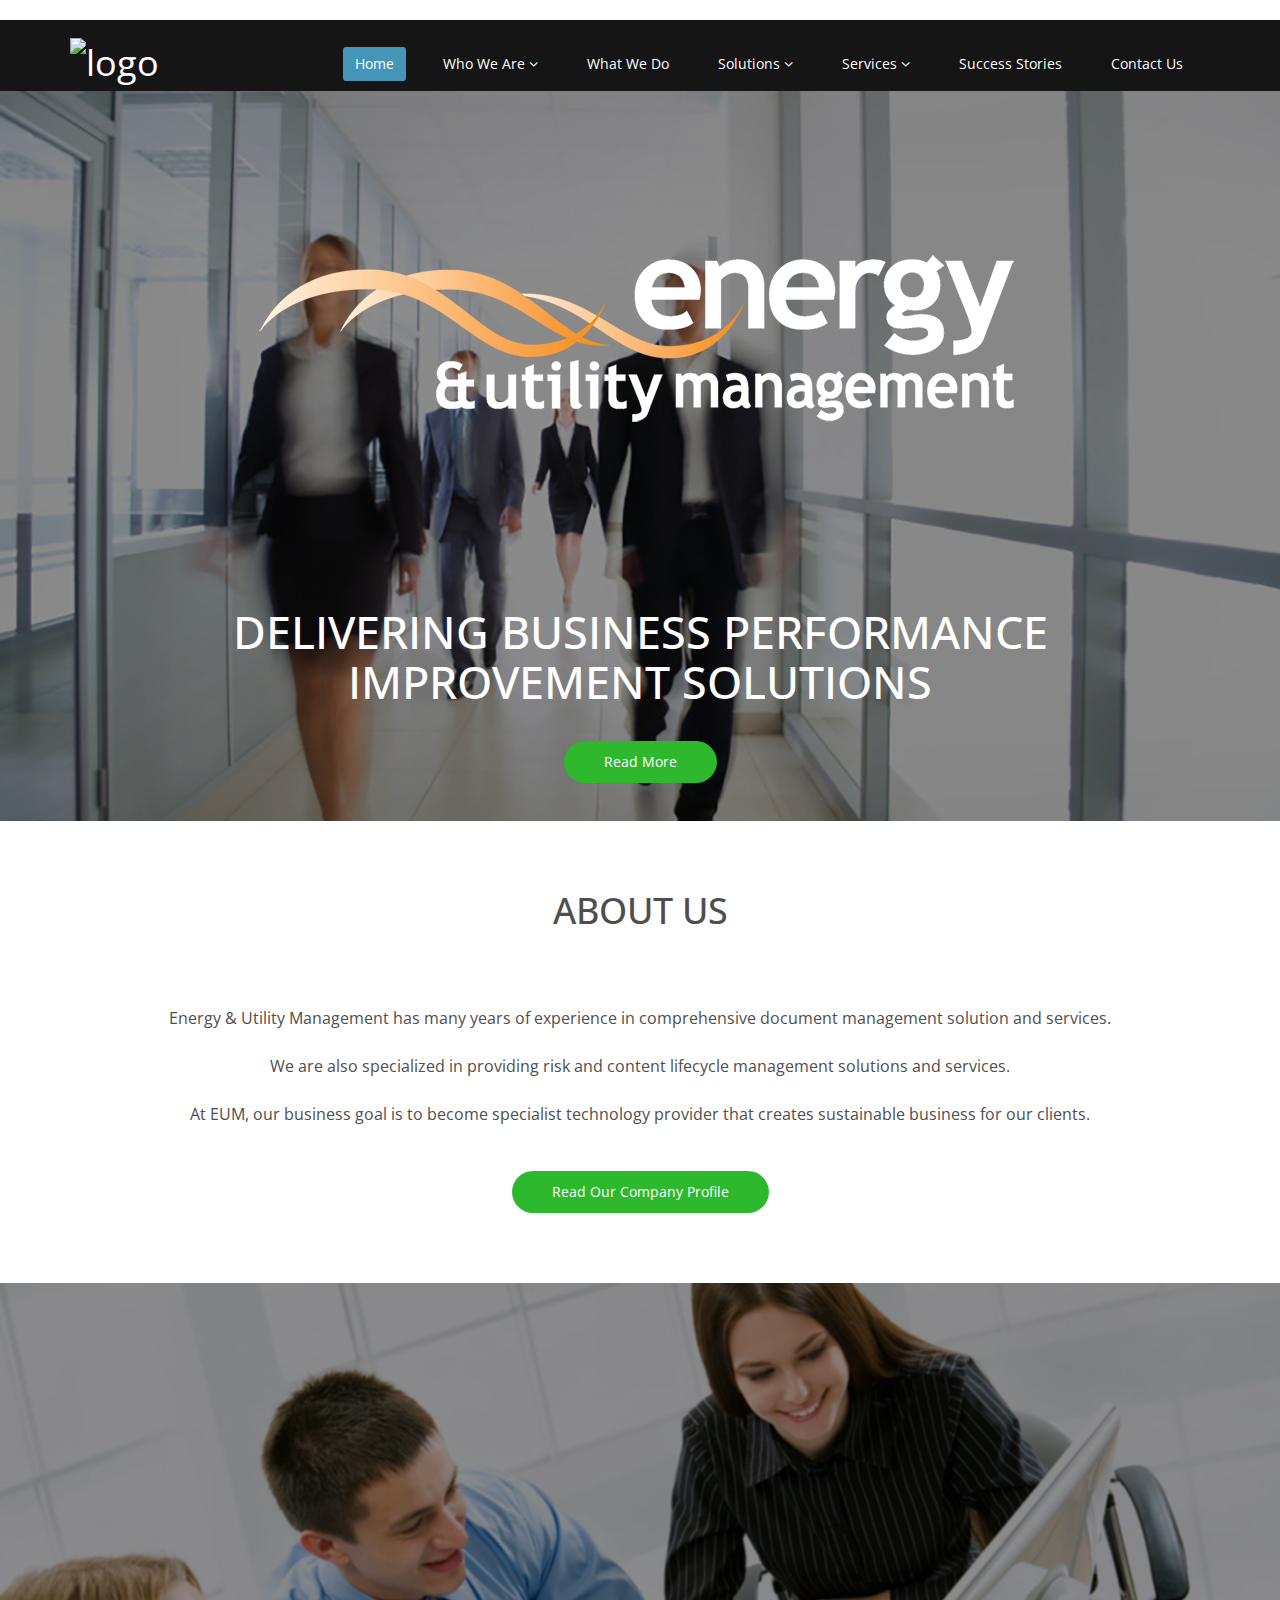
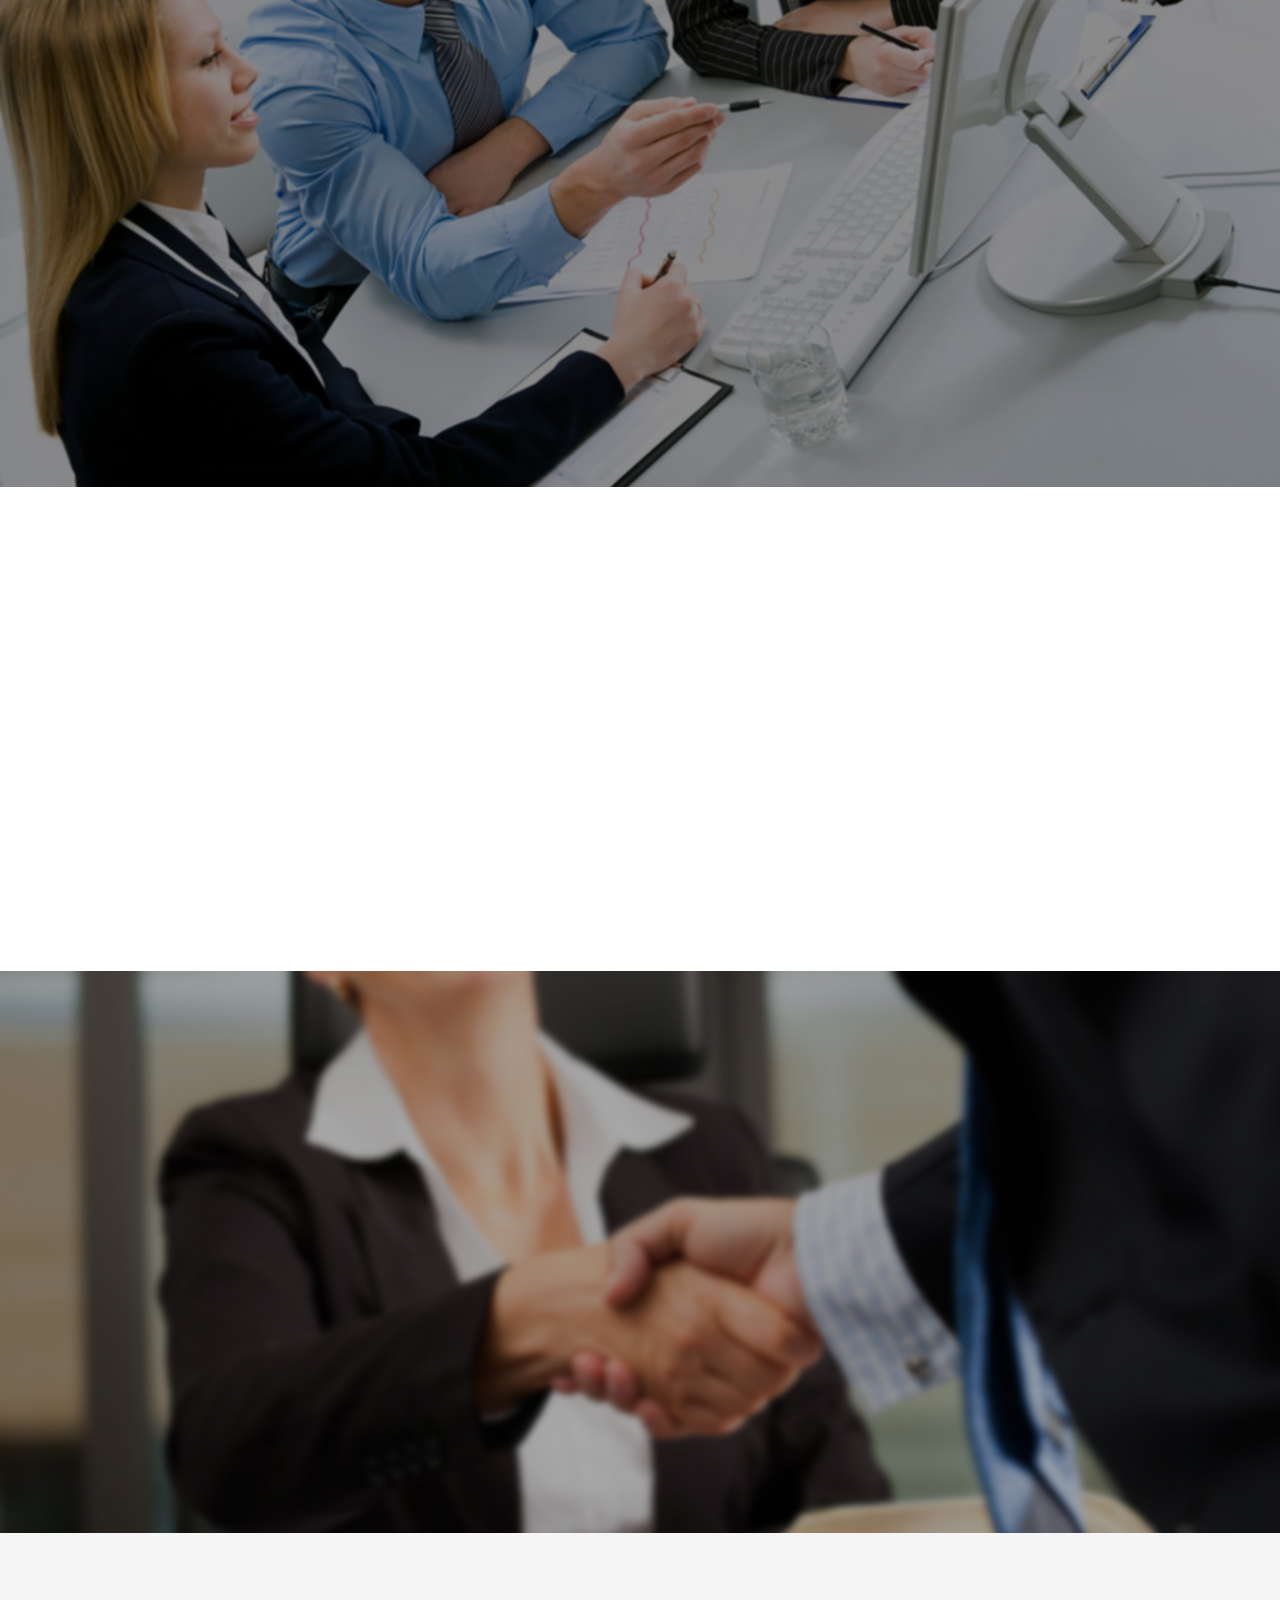
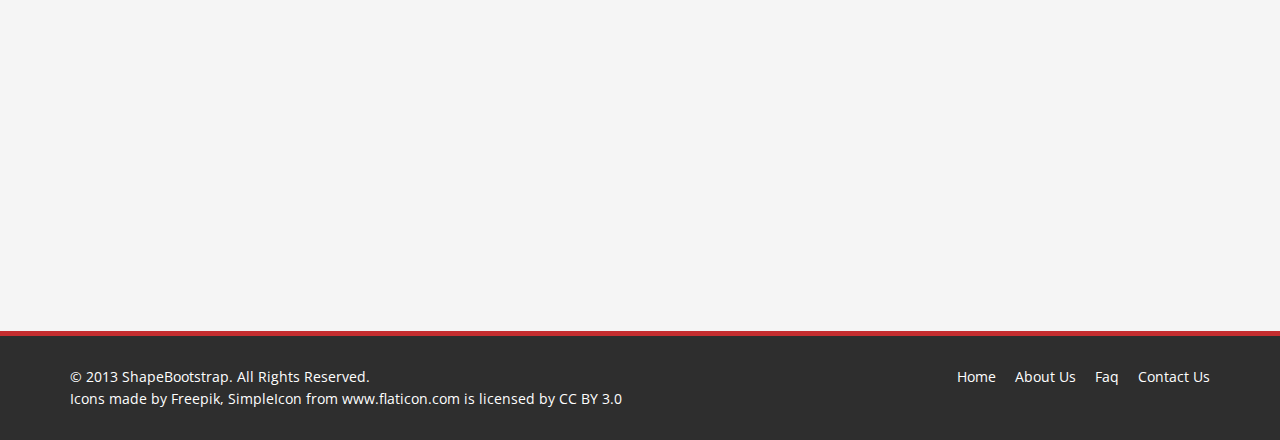
==== commit 846792c3: "Service section implemented" ====
--- a/index.html
+++ b/index.html
@@ -1,13 +1,14 @@
 <!DOCTYPE html>
 <html lang="en">
+
 <head>
     <meta charset="utf-8">
     <meta name="viewport" content="width=device-width, initial-scale=1.0">
     <meta name="description" content="">
     <meta name="author" content="">
     <title>Home | EUM</title>
-	
-	<!-- core CSS -->
+
+    <!-- core CSS -->
     <link href="css/bootstrap.min.css" rel="stylesheet">
     <link href="css/font-awesome.min.css" rel="stylesheet">
     <link href="css/animate.min.css" rel="stylesheet">
@@ -17,7 +18,7 @@
     <!--[if lt IE 9]>
     <script src="js/html5shiv.js"></script>
     <script src="js/respond.min.js"></script>
-    <![endif]-->       
+    <![endif]-->
     <link rel="shortcut icon" href="images/ico/favicon.ico">
     <link rel="apple-touch-icon-precomposed" sizes="144x144" href="images/ico/apple-touch-icon-144-precomposed.png">
     <link rel="apple-touch-icon-precomposed" sizes="114x114" href="images/ico/apple-touch-icon-114-precomposed.png">
@@ -25,63 +26,72 @@
     <link rel="apple-touch-icon-precomposed" href="images/ico/apple-touch-icon-57-precomposed.png">
 
     <style>
-body{padding-top:20px;}
-.client-carousel {
-    margin-bottom: 0;
-    padding: 0 40px 30px 40px;
-}
-/* The controlsy */
-.carousel-control {
-	left: 20px;
-    height: 40px;
-	width: 40px;
-    background: none repeat scroll 0 0 #222222;
-    border: 4px solid #FFFFFF;
-    border-radius: 23px 23px 23px 23px;
-    margin-top: 90px;
-}
-.carousel-control.right {
-	right: 20px;
-}
-/* The indicators */
-.carousel-indicators {
-	right: 50%;
-	top: auto;
-	bottom: -10px;
-	margin-right: -19px;
-}
-/* The colour of the indicators */
-.carousel-indicators li {
-	background: #cecece;
-}
-.carousel-indicators .active {
-background: #428bca;
-}
-
-    .thumbnail {
-  display: block;
-  padding: 4px;
-  line-height: 22px;
-  border: 0px ;
-  -webkit-border-radius: 0px;
-  -moz-border-radius: 0px;
-  -webkit-transition: all 0.2s ease-in-out;
-  -moz-transition: all 0.2s ease-in-out;
-  -o-transition: all 0.2s ease-in-out;
-  transition: all 0.2s ease-in-out;
-        opacity: 0.93;
-        background: #fff;
-}
-</style>
-
-</head><!--/head-->
+        body {
+            padding-top: 20px;
+        }
+
+        .client-carousel {
+            margin-bottom: 0;
+            padding: 0 40px 30px 40px;
+        }
+        /* The controlsy */
+
+        .carousel-control {
+            left: 20px;
+            height: 40px;
+            width: 40px;
+            background: none repeat scroll 0 0 #222222;
+            border: 4px solid #FFFFFF;
+            border-radius: 23px 23px 23px 23px;
+            margin-top: 90px;
+        }
+
+        .carousel-control.right {
+            right: 20px;
+        }
+        /* The indicators */
+
+        .carousel-indicators {
+            right: 50%;
+            top: auto;
+            bottom: -10px;
+            margin-right: -19px;
+        }
+        /* The colour of the indicators */
+
+        .carousel-indicators li {
+            background: #cecece;
+        }
+
+        .carousel-indicators .active {
+            background: #428bca;
+        }
+
+        .thumbnail {
+            display: block;
+            padding: 4px;
+            line-height: 22px;
+            border: 0px;
+            -webkit-border-radius: 0px;
+            -moz-border-radius: 0px;
+            -webkit-transition: all 0.2s ease-in-out;
+            -moz-transition: all 0.2s ease-in-out;
+            -o-transition: all 0.2s ease-in-out;
+            transition: all 0.2s ease-in-out;
+            opacity: 0.93;
+            background: #fff;
+        }
+    </style>
+
+</head>
+<!--/head-->
 
 <body class="homepage">
 
     <header id="header">
-      
-
-       <nav class="navbar navbar-inverse" role="banner">
+
+
+        <nav class="navbar navbar-inverse" role="banner">
             <div class="container">
                 <div class="navbar-header">
                     <button type="button" class="navbar-toggle" data-toggle="collapse" data-target=".navbar-collapse">
@@ -135,8 +145,9 @@
             </div>
             <!--/.container-->
         </nav>
-		 
-    </header><!--/header-->
+
+    </header>
+    <!--/header-->
 
     <section id="main-slider" class="no-margin">
         <div class="carousel slide">
@@ -147,35 +158,45 @@
             </ol>
             <!--<div class="carousel-inner">-->
 
-                <div class="item active" style="background-image: url(images/landingpage2.jpg)">
-                    <div class="container">
-                        <div class="row">
-                            <div class="col-sm-12 center">
-                                <div class="carousel-content">
-                                   <img src="images/Logos/eum_big.png" class="animation animated-item-1">
-                                    <h1 class="animation animated-item-2 main-text">Delivering business performance improvement solutions</h1>
-                                    <a class="btn-slide animation animated-item-3" href="#middle">Read More</a>
-                                </div>
+            <div class="item active" style="background-image: url(images/landingpage2.jpg)">
+                <div class="container">
+                    <div class="row">
+                        <div class="col-sm-12 center">
+                            <div class="carousel-content">
+                                <img src="images/Logos/eum_big.png" class="animation animated-item-1">
+                                <h1 class="animation animated-item-2 main-text">Delivering business performance improvement solutions</h1>
+                                <a class="btn-slide animation animated-item-3" href="#middle">Read More</a>
                             </div>
                         </div>
                     </div>
-                </div><!--/.item-->
-        </div><!--/.carousel-->
-    </section><!--/#main-slider-->
+                </div>
+            </div>
+            <!--/.item-->
+        </div>
+        <!--/.carousel-->
+    </section>
+    <!--/#main-slider-->
 
     <section id="middle" class="service-item">
-	   <div class="container">
+        <div class="container">
             <div class="center wow fadeInDown">
                 <h2>About Us</h2>
             </div>
 
             <div class="row text-center">
-                <p class="lead">Energy & Utility Management has many years of experience in comprehensive document management solution and services. <br><br>We are also specialized in providing risk and content lifecycle management solutions and services. <br><br>At EUM, our business goal is to become specialist technology provider that creates sustainable business for our clients.</p>
-                            <a class="btn-home" href="about-us.html#about_us">Read Our Company Profile</a>
-            </div><!--/.row-->
-
-        </div><!--/.container-->
-    </section><!--/#services-->
+                <p class="lead">Energy & Utility Management has many years of experience in comprehensive document management solution and services.
+                    <br>
+                    <br>We are also specialized in providing risk and content lifecycle management solutions and services.
+                    <br>
+                    <br>At EUM, our business goal is to become specialist technology provider that creates sustainable business for our clients.</p>
+                <a class="btn-home" href="about-us.html#about_us">Read Our Company Profile</a>
+            </div>
+            <!--/.row-->
+
+        </div>
+        <!--/.container-->
+    </section>
+    <!--/#services-->
 
     <section id="partner">
         <div class="container">
@@ -184,124 +205,211 @@
             </div>
 
             <div class="center">
-                    <div class="col-md-3  wow fadeInDown">
-                        <div class="thumbnail">
+                <div class="col-md-3  wow fadeInDown">
+                    <div class="thumbnail">
                         <img class="img-responsive" data-wow-duration="1000ms" data-wow-delay="300ms" src="images/partners/Solutions/M-Files.png">
+                    </div>
+                </div>
+                <div class="col-md-3  wow fadeInDown">
+                    <div class="thumbnail">
+                        <img class="img-responsive" data-wow-duration="1000ms" data-wow-delay="600ms" src="images/partners/Solutions/K2.png">
+                    </div>
+                </div>
+                <div class="col-md-3  wow fadeInDown">
+                    <div class="thumbnail">
+                        <img class="img-responsive" data-wow-duration="1000ms" data-wow-delay="900ms" src="images/partners/Solutions/Newgen.png">
+                    </div>
+                </div>
+                <div class="col-md-3  wow fadeInDown">
+                    <div class="thumbnail">
+                        <img class="img-responsive" data-wow-duration="1000ms" data-wow-delay="1200ms" src="images/partners/Solutions/Open-text.png">
+                    </div>
+                </div>
+                <div class="col-md-3  wow fadeInDown">
+                    <div class="thumbnail">
+                        <img class="img-responsive" data-wow-duration="1000ms" data-wow-delay="1500ms" src="images/partners/Solutions/kbc.png">
+                    </div>
+                </div>
+                <div class="col-md-3 wow fadeInDown">
+                    <div class="thumbnail">
+                        <img class="img-responsive" data-wow-duration="1000ms" data-wow-delay="1800ms" src="images/partners/Solutions/datum.png">
+                    </div>
+                </div>
+                <div class="col-md-3 wow fadeInDown">
+                    <div class="thumbnail">
+                        <img class="img-responsive" data-wow-duration="1000ms" data-wow-delay="2100ms" src="images/partners/Solutions/L&t.png">
+                    </div>
+                </div>
+                <div class="col-md-3 wow fadeInDown">
+                    <div class="thumbnail">
+                        <img class="img-responsive" data-wow-duration="1000ms" data-wow-delay="2400ms" src="images/partners/Solutions/Syntergy.png">
+                    </div>
+                </div>
+
+            </div>
+        </div>
+    </section>
+
+    <section>
+        <div>
+            <div class="center wow fadeInDown">
+                <h2>Our Services</h2>
+            </div>
+            <div class="container">
+            <div class="row">
+                <div class="service-index text-center center">
+                    <div class="col-md-4 col-sm-6 wow fadeInDown" data-wow-duration="1000ms" data-wow-delay="600ms">
+                        <div class="service-wrap">
+                            <a href="services.html"><i class="fa fa-comments"></i></a>
+                            <h3>Professional ICT Consultancy & Support</h3>
                         </div>
                     </div>
-                    <div class="col-md-3  wow fadeInDown">
-                        <div class="thumbnail">
-                        <img class="img-responsive" data-wow-duration="1000ms" data-wow-delay="600ms" src="images/partners/Solutions/K2.png">
+                    <!--/.col-md-4-->
+
+                    <div class="col-md-4 col-sm-6 wow fadeInDown" data-wow-duration="1000ms" data-wow-delay="600ms">
+                        <div class="service-wrap">
+                            <a href="services.html"><i class="fa fa-sitemap"></i></a>
+                            <h3>Asset Management</h3>
+
                         </div>
                     </div>
-                    <div class="col-md-3  wow fadeInDown">
-                        <div class="thumbnail">
-                        <img class="img-responsive" data-wow-duration="1000ms" data-wow-delay="900ms" src="images/partners/Solutions/Newgen.png">
+                    <!--/.col-md-4-->
+
+                    <div class="col-md-4 col-sm-6 wow fadeInDown" data-wow-duration="1000ms" data-wow-delay="600ms">
+                        <div class="service-wrap">
+                            <a href="services.html"><i class=" fa fa-wrench"></i></a>
+                            <h3>Safety, Risk & Resilliance</h3>
+
                         </div>
                     </div>
-                    <div class="col-md-3  wow fadeInDown">
-                        <div class="thumbnail">
-                        <img class="img-responsive" data-wow-duration="1000ms" data-wow-delay="1200ms" src="images/partners/Solutions/Open-text.png">
-                        </div>
-                    </div>
-                    <div class="col-md-3  wow fadeInDown">
-                        <div class="thumbnail">
-                        <img class="img-responsive" data-wow-duration="1000ms" data-wow-delay="1500ms" src="images/partners/Solutions/kbc.png">
-                        </div>
-                    </div>
-                    <div class="col-md-3 wow fadeInDown">
-                        <div class="thumbnail">
-                        <img class="img-responsive" data-wow-duration="1000ms" data-wow-delay="1800ms" src="images/partners/Solutions/datum.png">
-                        </div>
-                    </div>
-                    <div class="col-md-3 wow fadeInDown">
-                        <div class="thumbnail">
-                        <img class="img-responsive" data-wow-duration="1000ms" data-wow-delay="2100ms" src="images/partners/Solutions/L&t.png">
-                        </div>
-                    </div>
-                    <div class="col-md-3 wow fadeInDown">
-                        <div class="thumbnail">
-                        <img class="img-responsive" data-wow-duration="1000ms" data-wow-delay="2400ms" src="images/partners/Solutions/Syntergy.png">
-                        </div>
-                    </div>
-
-            </div>
+
+                </div>
+            </div>
+                </div>
         </div>
     </section>
 
-<section id="client" >
+    <section id="client">
 
         <div class="">
             <div class="center wow fadeInDown">
                 <h2>Our Esteemed Clients</h2>
             </div>
-    <div class="row">
-		<div class="col-md-12 wow fadeInDown">
-                <div id="Carousel" class="client-carousel slide">
-
-                <ol class="carousel-indicators">
-                    <li data-target="#Carousel" data-slide-to="0" class="active"></li>
-                    <li data-target="#Carousel" data-slide-to="1"></li>
-                    <li data-target="#Carousel" data-slide-to="2"></li>
-                    <li data-target="#Carousel" data-slide-to="3"></li>
-                    <li data-target="#Carousel" data-slide-to="4"></li>
-                </ol>
-
-                <!-- Carousel items -->
-                <div class="carousel-inner">
-
-                <div class="item active">
-                	<div class="row">
-                	  <div class="col-md-3"><a href="#" class="thumbnail"><img src="images/clients/Success/Sime_darby.png" alt="Image" style="max-width:100%;"></a></div>
-                	  <div class="col-md-3"><a href="#" class="thumbnail"><img src="images/clients/Success/bluscope.png" alt="Image" style="max-width:100%;"></a></div>
-                	  <div class="col-md-3"><a href="#" class="thumbnail"><img src="images/clients/Success/DAEWOO.png" alt="Image" style="max-width:100%;"></a></div>
-                	  <div class="col-md-3"><a href="#" class="thumbnail"><img src="images/clients/Success/AMEC.png" alt="Image" style="max-width:100%;"></a></div>
-                	</div><!--.row-->
-                </div><!--.item-->
-
-                <div class="item">
-                	<div class="row">
-                		<div class="col-md-3"><a href="#" class="thumbnail"><img src="images/clients/Success/Alstom.png" alt="Image" style="max-width:100%;"></a></div>
-                		<div class="col-md-3"><a href="#" class="thumbnail"><img src="images/clients/Success/Talisman.png" alt="Image" style="max-width:100%;"></a></div>
-                		<div class="col-md-3"><a href="#" class="thumbnail"><img src="images/clients/Success/petroleum.png" alt="Image" style="max-width:100%;"></a></div>
-                		<div class="col-md-3"><a href="#" class="thumbnail"><img src="images/clients/Success/ROC.png" alt="Image" style="max-width:100%;"></a></div>
-                	</div><!--.row-->
-                </div><!--.item-->
-
-                <div class="item">
-                	<div class="row">
-                		<div class="col-md-3"><a href="#" class="thumbnail"><img src="images/clients/Success/Murphy_oil.png" alt="Image" style="max-width:100%;"></a></div>
-                		<div class="col-md-3"><a href="#" class="thumbnail"><img src="images/clients/Success/premier.png" alt="Image" style="max-width:100%;"></a></div>
-                		<div class="col-md-3"><a href="#" class="thumbnail"><img src="images/clients/Success/Lundin.png" alt="Image" style="max-width:100%;"></a></div>
-                		<div class="col-md-3"><a href="#" class="thumbnail"><img src="images/clients/Success/m3energy.png" alt="Image" style="max-width:100%;"></a></div>
-                	</div><!--.row-->
-                </div><!--.item-->
-
-                    <div class="item">
-                	<div class="row">
-                		<div class="col-md-3"><a href="#" class="thumbnail"><img src="images/clients/Success/Petronas.png" alt="Image" style="max-width:100%;"></a></div>
-                		<div class="col-md-3"><a href="#" class="thumbnail"><img src="images/clients/Success/petrofac.png" alt="Image" style="max-width:100%;"></a></div>
-                		<div class="col-md-3"><a href="#" class="thumbnail"><img src="images/clients/Success/Malaysia_Airports.png" alt="Image" style="max-width:100%;"></a></div>
-                		<div class="col-md-3"><a href="#" class="thumbnail"><img src="images/clients/Success/Canon.png" alt="Image" style="max-width:100%;"></a></div>
-                	</div><!--.row-->
-                </div><!--.item-->
-
-                    <div class="item">
-                	<div class="row">
-                		<div class="col-md-4"><a href="#" class="thumbnail"><img src="images/clients/Success/KLIA.png" alt="Image" style="max-width:100%;"></a></div>
-                		<div class="col-md-4"><a href="#" class="thumbnail"><img src="images/clients/Success/Indah_kiat.png" alt="Image" style="max-width:100%;"></a></div>
-                		<div class="col-md-4"><a href="#" class="thumbnail"><img src="images/clients/Success/JKR.png" alt="Image" style="max-width:100%;"></a></div>
-                	</div><!--.row-->
-                </div><!--.item-->
-
-                </div><!--.carousel-inner-->
-                  <a data-slide="prev" href="#Carousel" class="left carousel-control">‹</a>
-                  <a data-slide="next" href="#Carousel" class="right carousel-control">›</a>
-                </div><!--.Carousel-->
-
-		</div>
-	</div>
-            </div>
+            <div class="row">
+                <div class="col-md-12 wow fadeInDown">
+                    <div id="Carousel" class="client-carousel slide">
+
+                        <ol class="carousel-indicators">
+                            <li data-target="#Carousel" data-slide-to="0" class="active"></li>
+                            <li data-target="#Carousel" data-slide-to="1"></li>
+                            <li data-target="#Carousel" data-slide-to="2"></li>
+                            <li data-target="#Carousel" data-slide-to="3"></li>
+                            <li data-target="#Carousel" data-slide-to="4"></li>
+                        </ol>
+
+                        <!-- Carousel items -->
+                        <div class="carousel-inner">
+
+                            <div class="item active">
+                                <div class="row">
+                                    <div class="col-md-3">
+                                        <a href="#" class="thumbnail"><img src="images/clients/Success/Sime_darby.png" alt="Image" style="max-width:100%;"></a>
+                                    </div>
+                                    <div class="col-md-3">
+                                        <a href="#" class="thumbnail"><img src="images/clients/Success/bluscope.png" alt="Image" style="max-width:100%;"></a>
+                                    </div>
+                                    <div class="col-md-3">
+                                        <a href="#" class="thumbnail"><img src="images/clients/Success/DAEWOO.png" alt="Image" style="max-width:100%;"></a>
+                                    </div>
+                                    <div class="col-md-3">
+                                        <a href="#" class="thumbnail"><img src="images/clients/Success/AMEC.png" alt="Image" style="max-width:100%;"></a>
+                                    </div>
+                                </div>
+                                <!--.row-->
+                            </div>
+                            <!--.item-->
+
+                            <div class="item">
+                                <div class="row">
+                                    <div class="col-md-3">
+                                        <a href="#" class="thumbnail"><img src="images/clients/Success/Alstom.png" alt="Image" style="max-width:100%;"></a>
+                                    </div>
+                                    <div class="col-md-3">
+                                        <a href="#" class="thumbnail"><img src="images/clients/Success/Talisman.png" alt="Image" style="max-width:100%;"></a>
+                                    </div>
+                                    <div class="col-md-3">
+                                        <a href="#" class="thumbnail"><img src="images/clients/Success/petroleum.png" alt="Image" style="max-width:100%;"></a>
+                                    </div>
+                                    <div class="col-md-3">
+                                        <a href="#" class="thumbnail"><img src="images/clients/Success/ROC.png" alt="Image" style="max-width:100%;"></a>
+                                    </div>
+                                </div>
+                                <!--.row-->
+                            </div>
+                            <!--.item-->
+
+                            <div class="item">
+                                <div class="row">
+                                    <div class="col-md-3">
+                                        <a href="#" class="thumbnail"><img src="images/clients/Success/Murphy_oil.png" alt="Image" style="max-width:100%;"></a>
+                                    </div>
+                                    <div class="col-md-3">
+                                        <a href="#" class="thumbnail"><img src="images/clients/Success/premier.png" alt="Image" style="max-width:100%;"></a>
+                                    </div>
+                                    <div class="col-md-3">
+                                        <a href="#" class="thumbnail"><img src="images/clients/Success/Lundin.png" alt="Image" style="max-width:100%;"></a>
+                                    </div>
+                                    <div class="col-md-3">
+                                        <a href="#" class="thumbnail"><img src="images/clients/Success/m3energy.png" alt="Image" style="max-width:100%;"></a>
+                                    </div>
+                                </div>
+                                <!--.row-->
+                            </div>
+                            <!--.item-->
+
+                            <div class="item">
+                                <div class="row">
+                                    <div class="col-md-3">
+                                        <a href="#" class="thumbnail"><img src="images/clients/Success/Petronas.png" alt="Image" style="max-width:100%;"></a>
+                                    </div>
+                                    <div class="col-md-3">
+                                        <a href="#" class="thumbnail"><img src="images/clients/Success/petrofac.png" alt="Image" style="max-width:100%;"></a>
+                                    </div>
+                                    <div class="col-md-3">
+                                        <a href="#" class="thumbnail"><img src="images/clients/Success/Malaysia_Airports.png" alt="Image" style="max-width:100%;"></a>
+                                    </div>
+                                    <div class="col-md-3">
+                                        <a href="#" class="thumbnail"><img src="images/clients/Success/Canon.png" alt="Image" style="max-width:100%;"></a>
+                                    </div>
+                                </div>
+                                <!--.row-->
+                            </div>
+                            <!--.item-->
+
+                            <div class="item">
+                                <div class="row">
+                                    <div class="col-md-4">
+                                        <a href="#" class="thumbnail"><img src="images/clients/Success/KLIA.png" alt="Image" style="max-width:100%;"></a>
+                                    </div>
+                                    <div class="col-md-4">
+                                        <a href="#" class="thumbnail"><img src="images/clients/Success/Indah_kiat.png" alt="Image" style="max-width:100%;"></a>
+                                    </div>
+                                    <div class="col-md-4">
+                                        <a href="#" class="thumbnail"><img src="images/clients/Success/JKR.png" alt="Image" style="max-width:100%;"></a>
+                                    </div>
+                                </div>
+                                <!--.row-->
+                            </div>
+                            <!--.item-->
+
+                        </div>
+
+                    </div>
+                    <!--.Carousel-->
+
+                </div>
+            </div>
+        </div>
 
     </section>
     <section id="bottom">
@@ -319,8 +427,9 @@
                             <li><a href="#">Privacy policy</a></li>
                             <li><a href="#">Contact us</a></li>
                         </ul>
-                    </div>    
-                </div><!--/.col-md-3-->
+                    </div>
+                </div>
+                <!--/.col-md-3-->
 
                 <div class="col-md-3 col-sm-6">
                     <div class="widget">
@@ -334,8 +443,9 @@
                             <li><a href="#">Ticket system</a></li>
                             <li><a href="#">Billing system</a></li>
                         </ul>
-                    </div>    
-                </div><!--/.col-md-3-->
+                    </div>
+                </div>
+                <!--/.col-md-3-->
 
                 <div class="col-md-3 col-sm-6">
                     <div class="widget">
@@ -349,8 +459,9 @@
                             <li><a href="#">Plugin Development</a></li>
                             <li><a href="#">Article Writing</a></li>
                         </ul>
-                    </div>    
-                </div><!--/.col-md-3-->
+                    </div>
+                </div>
+                <!--/.col-md-3-->
 
                 <div class="col-md-3 col-sm-6">
                     <div class="widget">
@@ -364,11 +475,13 @@
                             <li><a href="#">Ullamco</a></li>
                             <li><a href="#">Laboris</a></li>
                         </ul>
-                    </div>    
-                </div><!--/.col-md-3-->
-            </div>
-        </div>
-    </section><!--/#bottom-->
+                    </div>
+                </div>
+                <!--/.col-md-3-->
+            </div>
+        </div>
+    </section>
+    <!--/#bottom-->
 
     <footer id="footer" class="midnight-blue">
         <div class="container">
@@ -385,11 +498,12 @@
                         <li><a href="#">Contact Us</a></li>
                     </ul>
                 </div>
-                <div class="col-sm-6">Icons made by <a href="http://www.flaticon.com/authors/freepik" title="Freepik">Freepik</a>, <a href="http://www.flaticon.com/authors/simpleicon" title="SimpleIcon">SimpleIcon</a> from <a href="http://www.flaticon.com" title="Flaticon">www.flaticon.com</a>             is licensed by <a href="http://creativecommons.org/licenses/by/3.0/" title="Creative Commons BY 3.0">CC BY 3.0</a></div>
-            </div>
-        </div>
-
-    </footer><!--/#footer-->
+                <div class="col-sm-6">Icons made by <a href="http://www.flaticon.com/authors/freepik" title="Freepik">Freepik</a>, <a href="http://www.flaticon.com/authors/simpleicon" title="SimpleIcon">SimpleIcon</a> from <a href="http://www.flaticon.com" title="Flaticon">www.flaticon.com</a> is licensed by <a href="http://creativecommons.org/licenses/by/3.0/" title="Creative Commons BY 3.0">CC BY 3.0</a></div>
+            </div>
+        </div>
+
+    </footer>
+    <!--/#footer-->
 
     <script src="js/jquery.js"></script>
     <script src="js/bootstrap.min.js"></script>
@@ -399,11 +513,12 @@
     <script src="js/wow.min.js"></script>
 
     <script>
-            $(document).ready(function() {
-    $('#Carousel').carousel({
-        interval: 3500
-    })
-});
-            </script>
+        $(document).ready(function() {
+            $('#Carousel').carousel({
+                interval: 3500
+            })
+        });
+    </script>
 </body>
+
 </html>
--- a/css/main.css
+++ b/css/main.css
@@ -626,11 +626,61 @@
   margin-right: 25px;
 }
 
-.feature-wrap i:hover {
+/*.feature-wrap i:hover {
   background: #2DB82D;
   color: #fff;
   border: 3px solid #2DB82D;
-}
+}*/
+
+#service-index {
+  background-image: url(../images/server.jpg);
+    background-size: cover;
+    color: #fff;
+  padding-bottom: 40px;
+}
+.service-wrap {
+  margin-bottom: 35px;
+  overflow: hidden;
+}
+
+.service-wrap h2{
+  margin-top: 10px;
+    font-size: 25px;
+}
+
+.service-wrap h3{
+ color: #4e4e4e;
+}
+
+.service-wrap .pull-left {
+  margin-right: 25px;
+}
+
+.service-wrap i{
+  font-size: 48px;
+  height: 110px;
+  width: 110px;
+  margin: 3px;
+  border-radius: 0%;
+  line-height: 110px;
+  text-align:center;
+  background: #2DB82D;
+  color: #fff;
+  border: 3px solid #2DB82D;
+  -webkit-transition: 500ms;
+  -moz-transition: 500ms;
+  -o-transition: 500ms;
+  transition: 500ms;
+  float: center;
+  margin-right: 25px;
+}
+
+.service-wrap i:hover {
+  background: #4495b8;
+  color: #fff;
+  border: 3px solid #4495b8;
+}
+
 
 #recent-works .col-xs-12.col-sm-4.col-md-3{
   padding: 0;
@@ -996,13 +1046,18 @@
 }
 
 #client {
-   background-image: url(../images/Clients'.jpg);
+   background-image: url(../images/Clients.jpg);
     background-size: cover;
+}
+
+#client h2 {
+    color: #fff;
 }
 #partner {
   background: url(../images/partner_edited.jpg) 50% 50% no-repeat;
   background-size: cover;
 }
+
 
 #partner {
   color: #fff;
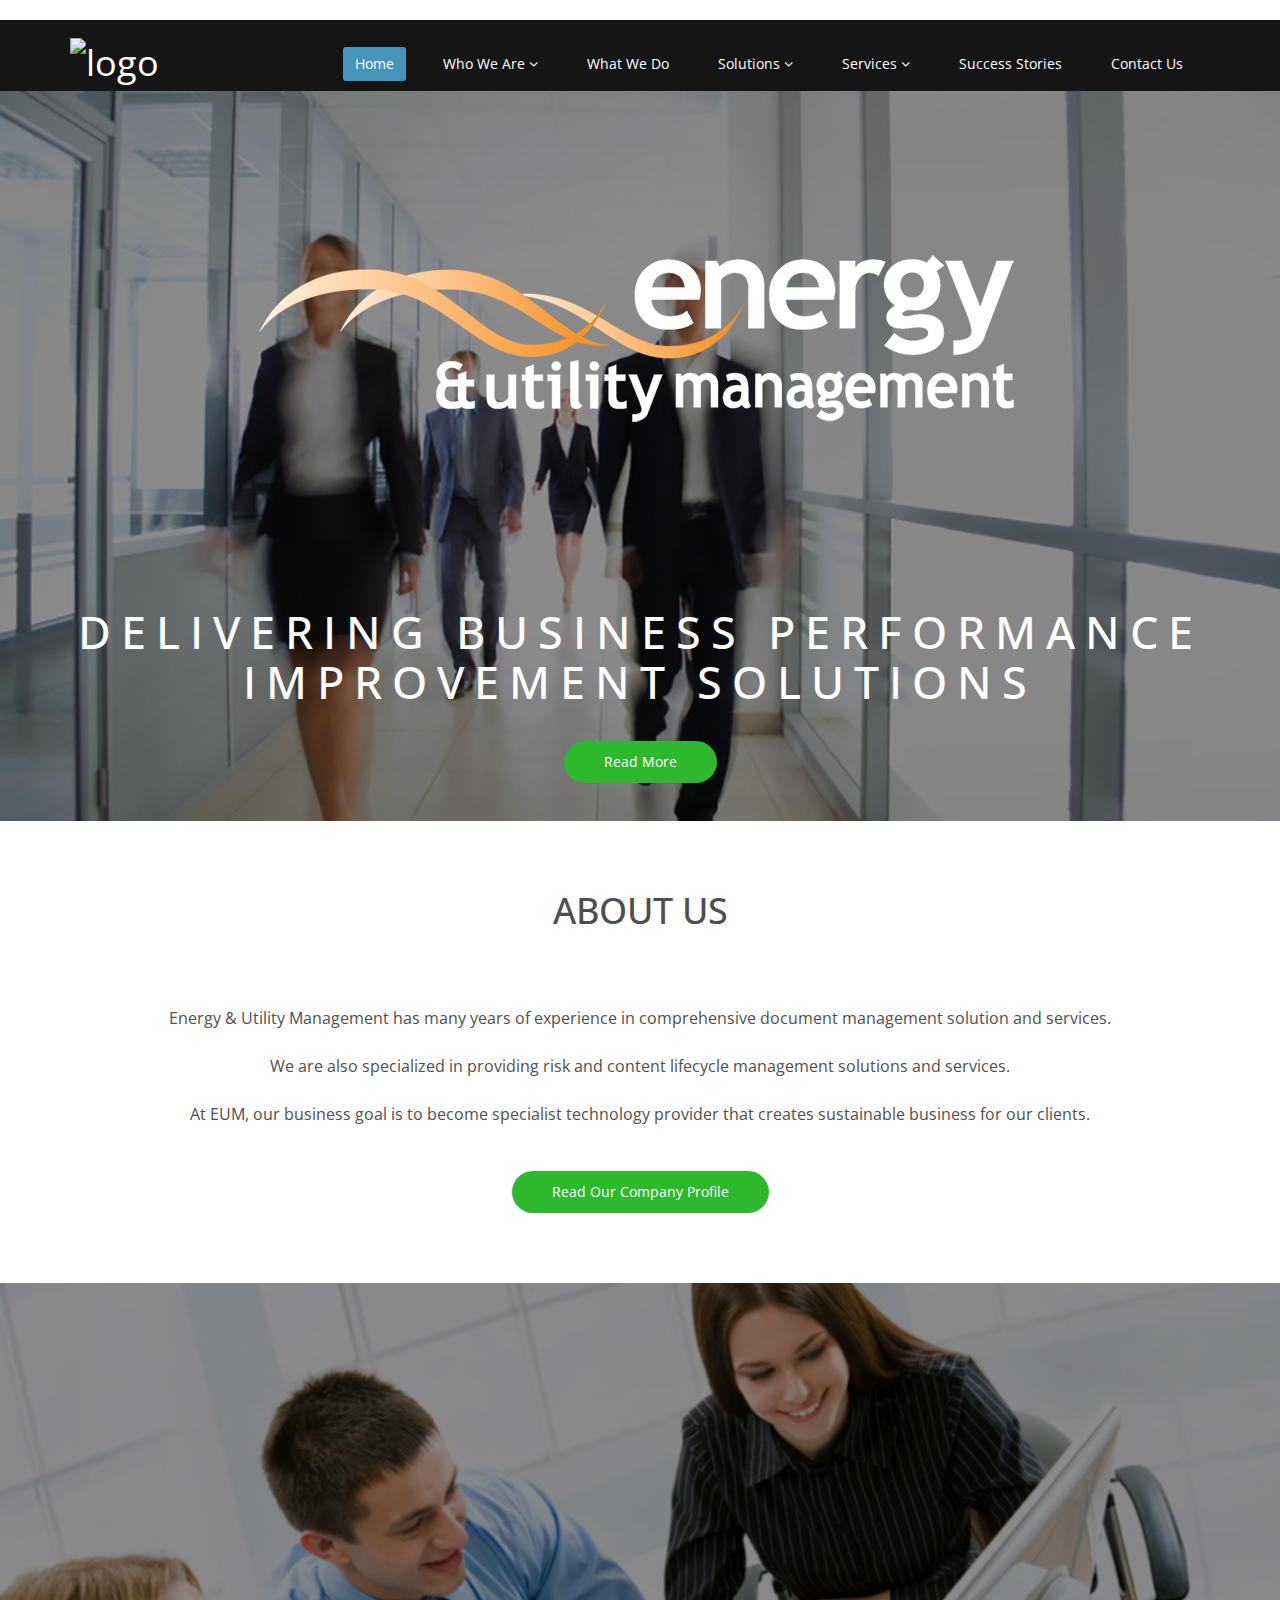
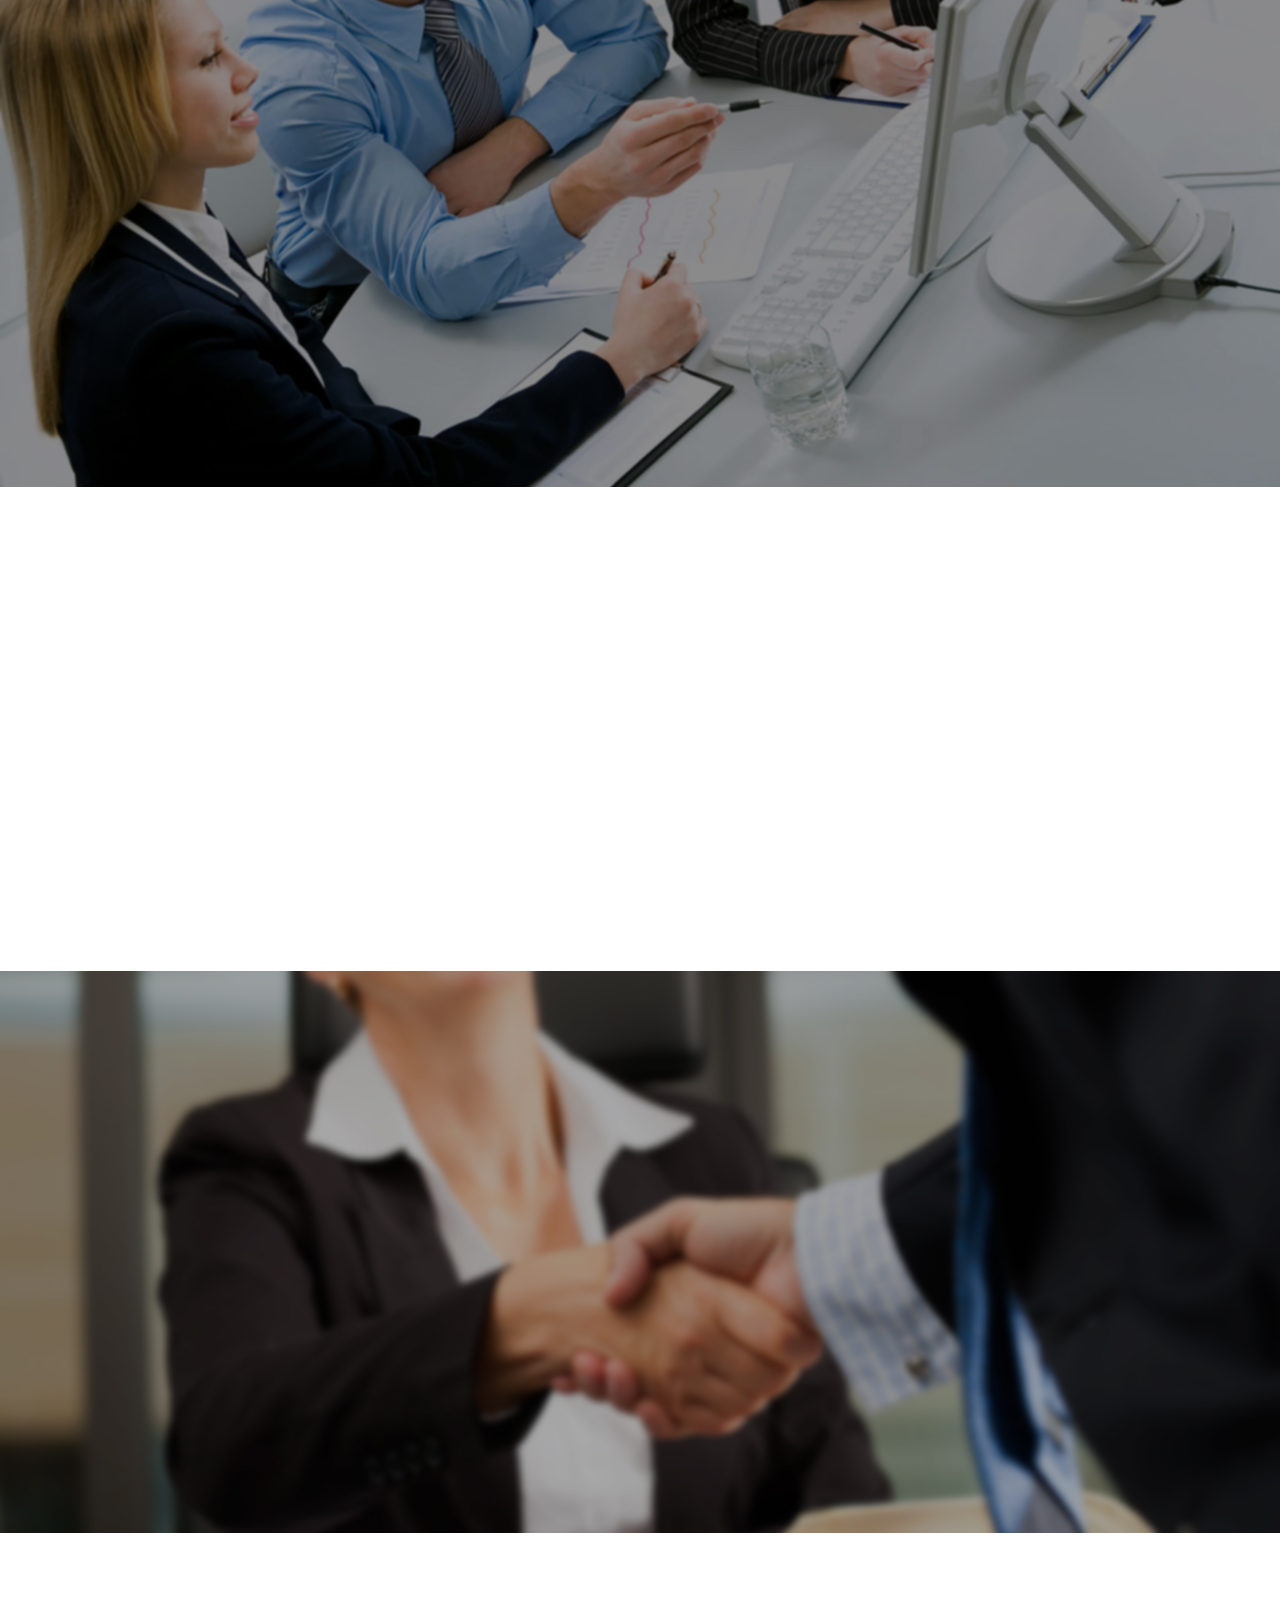
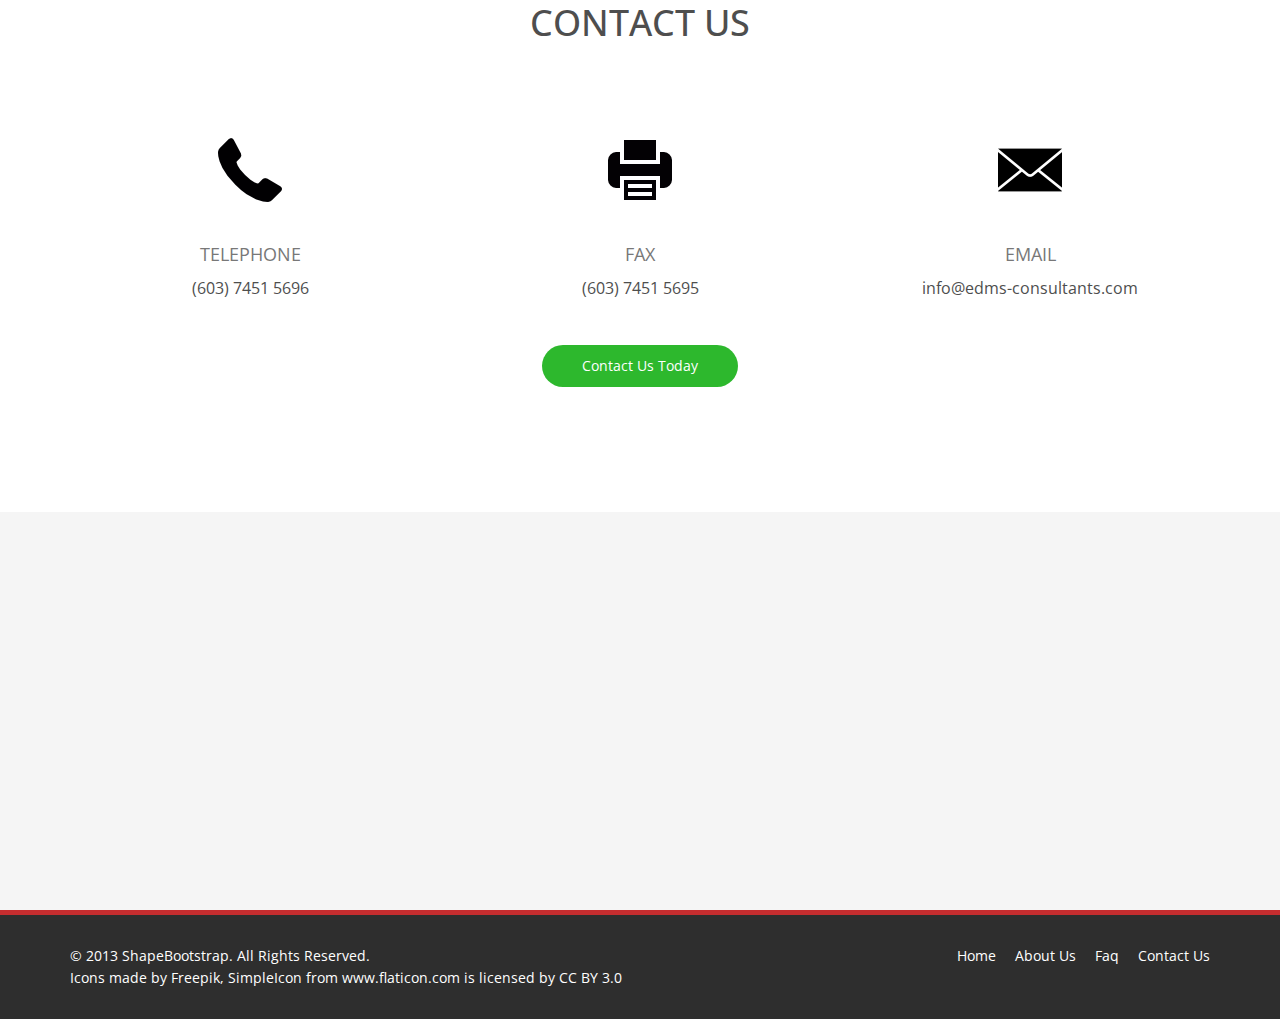
==== commit 65f8871e: "home page full makeover" ====
--- a/index.html
+++ b/index.html
@@ -78,8 +78,8 @@
             -moz-transition: all 0.2s ease-in-out;
             -o-transition: all 0.2s ease-in-out;
             transition: all 0.2s ease-in-out;
-            opacity: 0.93;
-            background: #fff;
+            opacity: 0.97;
+            background: #f0f0f0;
         }
     </style>
 
@@ -256,36 +256,36 @@
                 <h2>Our Services</h2>
             </div>
             <div class="container">
-            <div class="row">
-                <div class="service-index text-center center">
-                    <div class="col-md-4 col-sm-6 wow fadeInDown" data-wow-duration="1000ms" data-wow-delay="600ms">
-                        <div class="service-wrap">
-                            <a href="services.html"><i class="fa fa-comments"></i></a>
-                            <h3>Professional ICT Consultancy & Support</h3>
+                <div class="row">
+                    <div class="service-index text-center center">
+                        <div class="col-md-4 col-sm-6 wow fadeInDown" data-wow-duration="1000ms" data-wow-delay="600ms">
+                            <div class="service-wrap">
+                                <a href="services.html"><i class="fa fa-comments"></i></a>
+                                <h3>Professional ICT Consultancy & Support</h3>
+                            </div>
                         </div>
-                    </div>
-                    <!--/.col-md-4-->
-
-                    <div class="col-md-4 col-sm-6 wow fadeInDown" data-wow-duration="1000ms" data-wow-delay="600ms">
-                        <div class="service-wrap">
-                            <a href="services.html"><i class="fa fa-sitemap"></i></a>
-                            <h3>Asset Management</h3>
-
+                        <!--/.col-md-4-->
+
+                        <div class="col-md-4 col-sm-6 wow fadeInDown" data-wow-duration="1000ms" data-wow-delay="600ms">
+                            <div class="service-wrap">
+                                <a href="services.html"><i class="fa fa-sitemap"></i></a>
+                                <h3>Asset Management</h3>
+
+                            </div>
                         </div>
-                    </div>
-                    <!--/.col-md-4-->
-
-                    <div class="col-md-4 col-sm-6 wow fadeInDown" data-wow-duration="1000ms" data-wow-delay="600ms">
-                        <div class="service-wrap">
-                            <a href="services.html"><i class=" fa fa-wrench"></i></a>
-                            <h3>Safety, Risk & Resilliance</h3>
-
+                        <!--/.col-md-4-->
+
+                        <div class="col-md-4 col-sm-6 wow fadeInDown" data-wow-duration="1000ms" data-wow-delay="600ms">
+                            <div class="service-wrap">
+                                <a href="services.html"><i class=" fa fa-wrench"></i></a>
+                                <h3>Safety, Risk & Resilliance</h3>
+
+                            </div>
                         </div>
-                    </div>
-
-                </div>
-            </div>
-                </div>
+
+                    </div>
+                </div>
+            </div>
         </div>
     </section>
 
@@ -411,6 +411,34 @@
             </div>
         </div>
 
+    </section>
+
+    <section>
+        <div class="container">
+            <div class="center">
+                <h2>Contact Us</h2>
+            </div>
+            <div class="row center">
+                <div class="col-xs-12 col-sm-4 col-md-4">
+                    <img src="images/ico/Energy_Resources/telephone5.png" class="solution-icon">
+                    <h3>Telephone</h3>
+                    <p class="lead">(603) 7451 5696</p>
+                </div>
+
+                 <div class="col-xs-12 col-sm-4 col-md-4">
+                    <img src="images/ico/Energy_Resources/paper6.png" class="solution-icon">
+                     <h3>Fax</h3>
+                    <p class="lead">(603) 7451 5695</p>
+                </div>
+
+                 <div class="col-xs-12 col-sm-4 col-md-4">
+                    <img src="images/ico/Energy_Resources/email103.png" class="solution-icon">
+                     <h3>Email</h3>
+                    <p class="lead">info@edms-consultants.com</p>
+                </div>
+                <a class="btn-home" href="about-us.html#about_us">Contact Us Today</a>
+            </div>
+        </div>
     </section>
     <section id="bottom">
         <div class="container wow fadeInDown" data-wow-duration="1000ms" data-wow-delay="600ms">
@@ -511,7 +539,7 @@
     <script src="js/jquery.isotope.min.js"></script>
     <script src="js/main.js"></script>
     <script src="js/wow.min.js"></script>
-
+    <script src="js/jquery.parallax.js"></script>
     <script>
         $(document).ready(function() {
             $('#Carousel').carousel({
--- a/css/main.css
+++ b/css/main.css
@@ -420,6 +420,7 @@
 
 #main-slider .carousel h1 {
  color: #fff;
+    letter-spacing: 10px;
 }
 #main-slider .carousel .btn-slide {
   padding: 10px 40px;
@@ -661,7 +662,7 @@
   height: 110px;
   width: 110px;
   margin: 3px;
-  border-radius: 0%;
+  border-radius: 100%;
   line-height: 110px;
   text-align:center;
   background: #2DB82D;
@@ -1046,7 +1047,7 @@
 }
 
 #client {
-   background-image: url(../images/Clients.jpg);
+   background-image: url(../images/Clients.jpg) ;
     background-size: cover;
 }
 
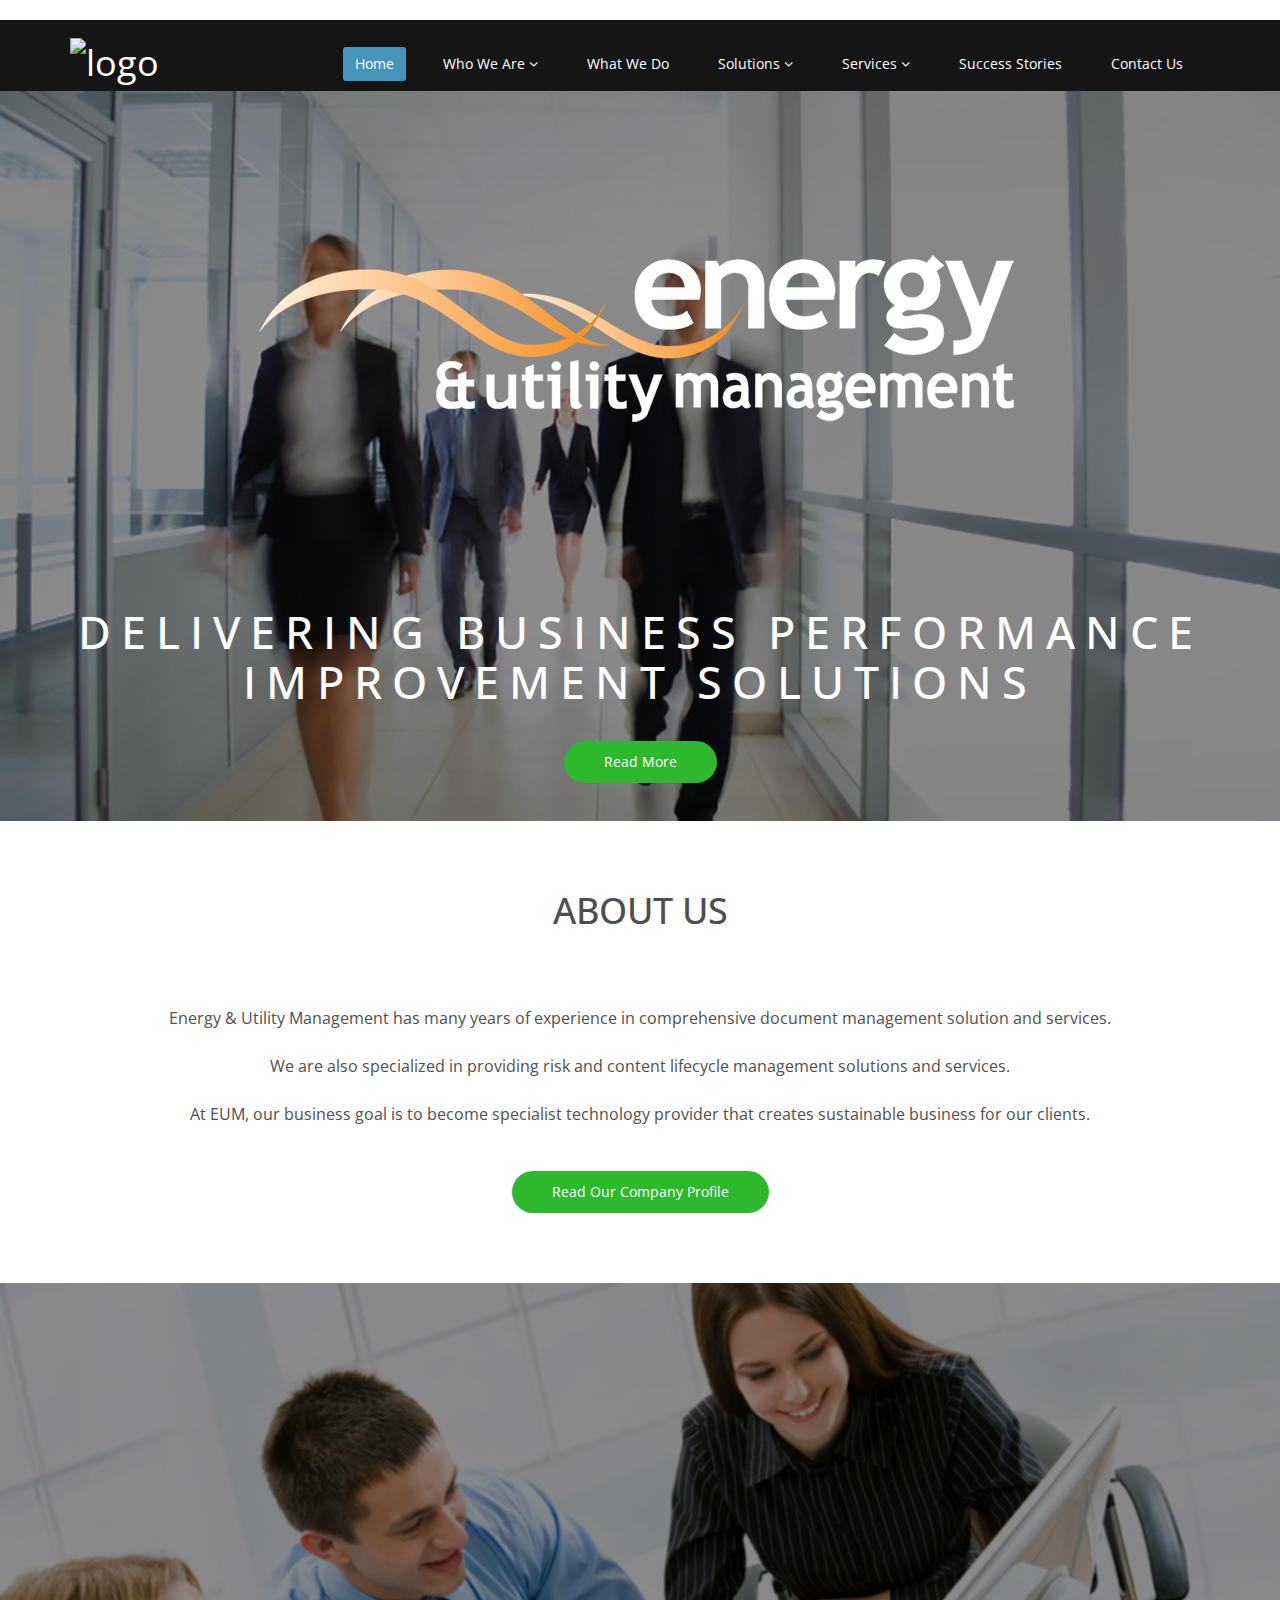
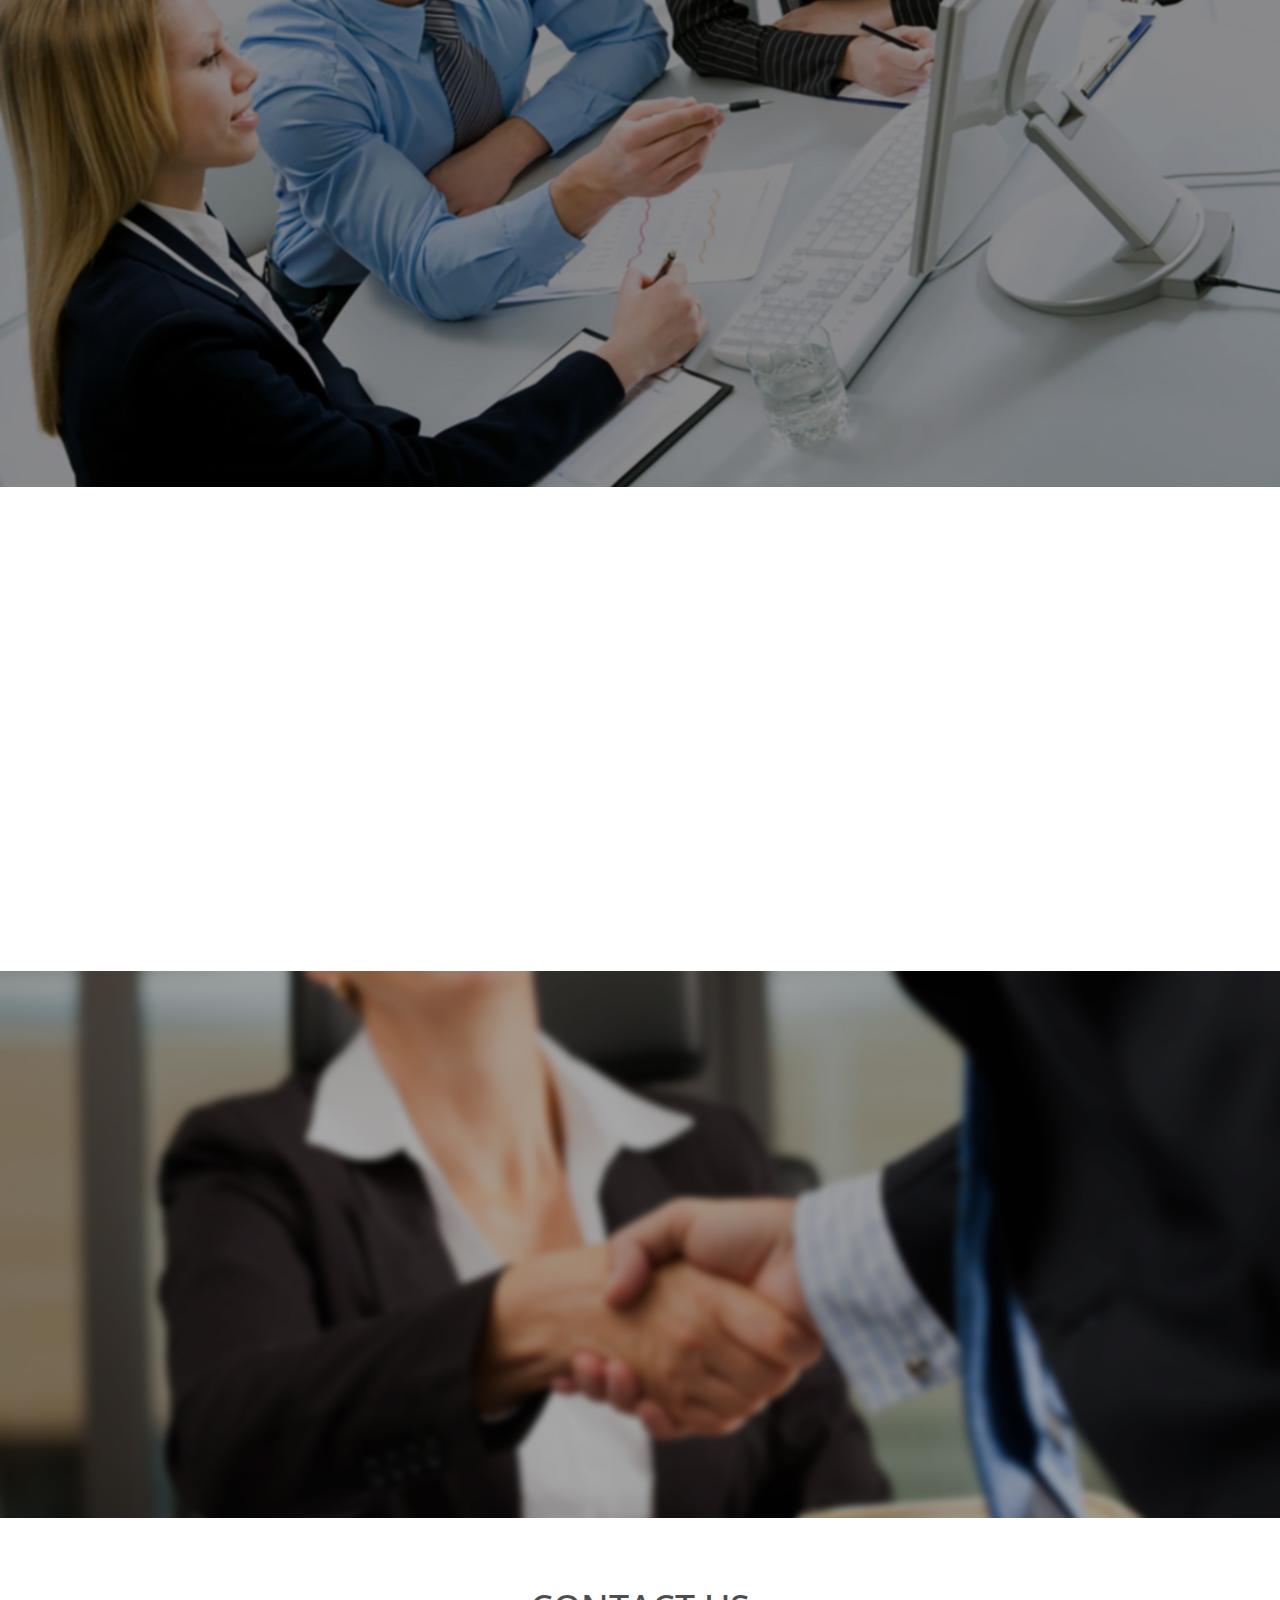
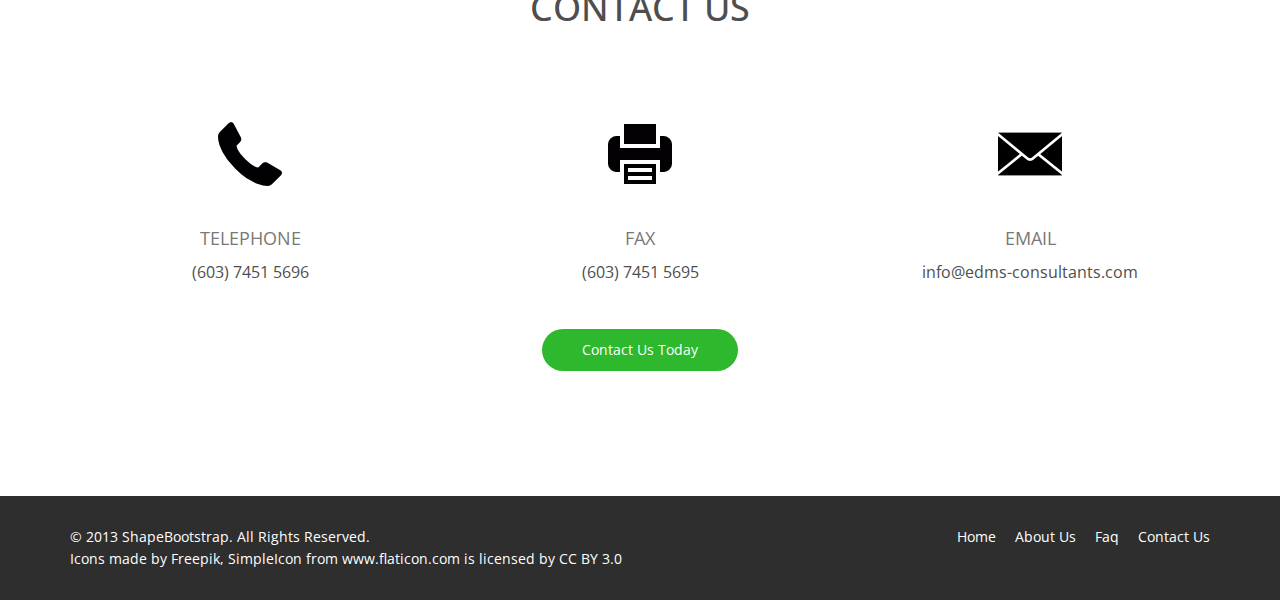
==== commit 2569fed3: "Minor changes" ====
--- a/index.html
+++ b/index.html
@@ -111,10 +111,10 @@
                         <li class="dropdown">
                             <a href="about-us.html" class="dropdown-toggle" data-toggle="dropdown">Who We Are <i class="fa fa-angle-down"></i></a>
                             <ul class="dropdown-menu">
+                                <ul class="dropdown-menu">
                                 <li><a href="about-us.html">Company Profile</a></li>
-                                <li><a href="about-us.html#partner">Partners</a></li>
-                                <li><a href="about-us.html#clients">Clients</a></li>
-                                <li><a href="about-us.html#careers">Careers</a></li>
+                                <li><a href="careers.html">Careers</a></li>
+                            </ul>
                             </ul>
                         </li>
                         <li><a href="What-we-do.html">What We Do</a></li>
@@ -207,42 +207,37 @@
             <div class="center">
                 <div class="col-md-3  wow fadeInDown">
                     <div class="thumbnail">
-                        <img class="img-responsive" data-wow-duration="1000ms" data-wow-delay="300ms" src="images/partners/Solutions/M-Files.png">
+                        <a href="https://www.m-files.com/"><img class="img-responsive" data-wow-duration="1000ms" data-wow-delay="300ms" src="images/partners/Solutions/M-Files.png"></a>
                     </div>
                 </div>
                 <div class="col-md-3  wow fadeInDown">
                     <div class="thumbnail">
-                        <img class="img-responsive" data-wow-duration="1000ms" data-wow-delay="600ms" src="images/partners/Solutions/K2.png">
+                        <a href="http://www.k2am.com.au/"><img class="img-responsive" data-wow-duration="1000ms" data-wow-delay="600ms" src="images/partners/Solutions/K2.png"></a>
                     </div>
                 </div>
                 <div class="col-md-3  wow fadeInDown">
                     <div class="thumbnail">
-                        <img class="img-responsive" data-wow-duration="1000ms" data-wow-delay="900ms" src="images/partners/Solutions/Newgen.png">
+                        <a href="http://www.newgensoft.com/"><img class="img-responsive" data-wow-duration="1000ms" data-wow-delay="900ms" src="images/partners/Solutions/Newgen.png"></a>
                     </div>
                 </div>
                 <div class="col-md-3  wow fadeInDown">
                     <div class="thumbnail">
-                        <img class="img-responsive" data-wow-duration="1000ms" data-wow-delay="1200ms" src="images/partners/Solutions/Open-text.png">
-                    </div>
-                </div>
-                <div class="col-md-3  wow fadeInDown">
-                    <div class="thumbnail">
-                        <img class="img-responsive" data-wow-duration="1000ms" data-wow-delay="1500ms" src="images/partners/Solutions/kbc.png">
+                        <a href="http://www.opentext.com/"><img class="img-responsive" data-wow-duration="1000ms" data-wow-delay="1200ms" src="images/partners/Solutions/Open-text.png"></a>
                     </div>
                 </div>
                 <div class="col-md-3 wow fadeInDown">
                     <div class="thumbnail">
-                        <img class="img-responsive" data-wow-duration="1000ms" data-wow-delay="1800ms" src="images/partners/Solutions/datum.png">
+                        <a href="http://www.datum360.com/"><img class="img-responsive" data-wow-duration="1000ms" data-wow-delay="1800ms" src="images/partners/Solutions/datum.png"></a>
                     </div>
                 </div>
                 <div class="col-md-3 wow fadeInDown">
                     <div class="thumbnail">
-                        <img class="img-responsive" data-wow-duration="1000ms" data-wow-delay="2100ms" src="images/partners/Solutions/L&t.png">
+                        <a href="http://www.larsentoubro.com/"><img class="img-responsive" data-wow-duration="1000ms" data-wow-delay="2100ms" src="images/partners/Solutions/L&t.png"></a>
                     </div>
                 </div>
                 <div class="col-md-3 wow fadeInDown">
                     <div class="thumbnail">
-                        <img class="img-responsive" data-wow-duration="1000ms" data-wow-delay="2400ms" src="images/partners/Solutions/Syntergy.png">
+                        <a href="http://www.syntergy.com/"><img class="img-responsive" data-wow-duration="1000ms" data-wow-delay="2400ms" src="images/partners/Solutions/Syntergy.png"></a>
                     </div>
                 </div>
 
@@ -268,7 +263,7 @@
 
                         <div class="col-md-4 col-sm-6 wow fadeInDown" data-wow-duration="1000ms" data-wow-delay="600ms">
                             <div class="service-wrap">
-                                <a href="services.html"><i class="fa fa-sitemap"></i></a>
+                                <a href="services.html#AMS"><i class="fa fa-sitemap"></i></a>
                                 <h3>Asset Management</h3>
 
                             </div>
@@ -277,7 +272,7 @@
 
                         <div class="col-md-4 col-sm-6 wow fadeInDown" data-wow-duration="1000ms" data-wow-delay="600ms">
                             <div class="service-wrap">
-                                <a href="services.html"><i class=" fa fa-wrench"></i></a>
+                                <a href="services.html#SAFETY"><i class=" fa fa-medkit"></i></a>
                                 <h3>Safety, Risk & Resilliance</h3>
 
                             </div>
@@ -291,7 +286,7 @@
 
     <section id="client">
 
-        <div class="">
+        <div class="container">
             <div class="center wow fadeInDown">
                 <h2>Our Esteemed Clients</h2>
             </div>
@@ -388,13 +383,13 @@
 
                             <div class="item">
                                 <div class="row">
-                                    <div class="col-md-4">
+                                    <div class="col-md-3">
                                         <a href="#" class="thumbnail"><img src="images/clients/Success/KLIA.png" alt="Image" style="max-width:100%;"></a>
                                     </div>
-                                    <div class="col-md-4">
+                                    <div class="col-md-3">
                                         <a href="#" class="thumbnail"><img src="images/clients/Success/Indah_kiat.png" alt="Image" style="max-width:100%;"></a>
                                     </div>
-                                    <div class="col-md-4">
+                                    <div class="col-md-3">
                                         <a href="#" class="thumbnail"><img src="images/clients/Success/JKR.png" alt="Image" style="max-width:100%;"></a>
                                     </div>
                                 </div>
@@ -436,81 +431,11 @@
                      <h3>Email</h3>
                     <p class="lead">info@edms-consultants.com</p>
                 </div>
-                <a class="btn-home" href="about-us.html#about_us">Contact Us Today</a>
-            </div>
-        </div>
-    </section>
-    <section id="bottom">
-        <div class="container wow fadeInDown" data-wow-duration="1000ms" data-wow-delay="600ms">
-            <div class="row">
-                <div class="col-md-3 col-sm-6">
-                    <div class="widget">
-                        <h3>Company</h3>
-                        <ul>
-                            <li><a href="#">About us</a></li>
-                            <li><a href="#">We are hiring</a></li>
-                            <li><a href="#">Meet the team</a></li>
-                            <li><a href="#">Copyright</a></li>
-                            <li><a href="#">Terms of use</a></li>
-                            <li><a href="#">Privacy policy</a></li>
-                            <li><a href="#">Contact us</a></li>
-                        </ul>
-                    </div>
-                </div>
-                <!--/.col-md-3-->
-
-                <div class="col-md-3 col-sm-6">
-                    <div class="widget">
-                        <h3>Support</h3>
-                        <ul>
-                            <li><a href="#">Faq</a></li>
-                            <li><a href="#">Blog</a></li>
-                            <li><a href="#">Forum</a></li>
-                            <li><a href="#">Documentation</a></li>
-                            <li><a href="#">Refund policy</a></li>
-                            <li><a href="#">Ticket system</a></li>
-                            <li><a href="#">Billing system</a></li>
-                        </ul>
-                    </div>
-                </div>
-                <!--/.col-md-3-->
-
-                <div class="col-md-3 col-sm-6">
-                    <div class="widget">
-                        <h3>Developers</h3>
-                        <ul>
-                            <li><a href="#">Web Development</a></li>
-                            <li><a href="#">SEO Marketing</a></li>
-                            <li><a href="#">Theme</a></li>
-                            <li><a href="#">Development</a></li>
-                            <li><a href="#">Email Marketing</a></li>
-                            <li><a href="#">Plugin Development</a></li>
-                            <li><a href="#">Article Writing</a></li>
-                        </ul>
-                    </div>
-                </div>
-                <!--/.col-md-3-->
-
-                <div class="col-md-3 col-sm-6">
-                    <div class="widget">
-                        <h3>Our Partners</h3>
-                        <ul>
-                            <li><a href="#">Adipisicing Elit</a></li>
-                            <li><a href="#">Eiusmod</a></li>
-                            <li><a href="#">Tempor</a></li>
-                            <li><a href="#">Veniam</a></li>
-                            <li><a href="#">Exercitation</a></li>
-                            <li><a href="#">Ullamco</a></li>
-                            <li><a href="#">Laboris</a></li>
-                        </ul>
-                    </div>
-                </div>
-                <!--/.col-md-3-->
-            </div>
-        </div>
-    </section>
-    <!--/#bottom-->
-
+                <a class="btn-home" href="contact-us.html">Contact Us Today</a>
+            </div>
+        </div>
+    </section>
+    
     <footer id="footer" class="midnight-blue">
         <div class="container">
             <div class="row">
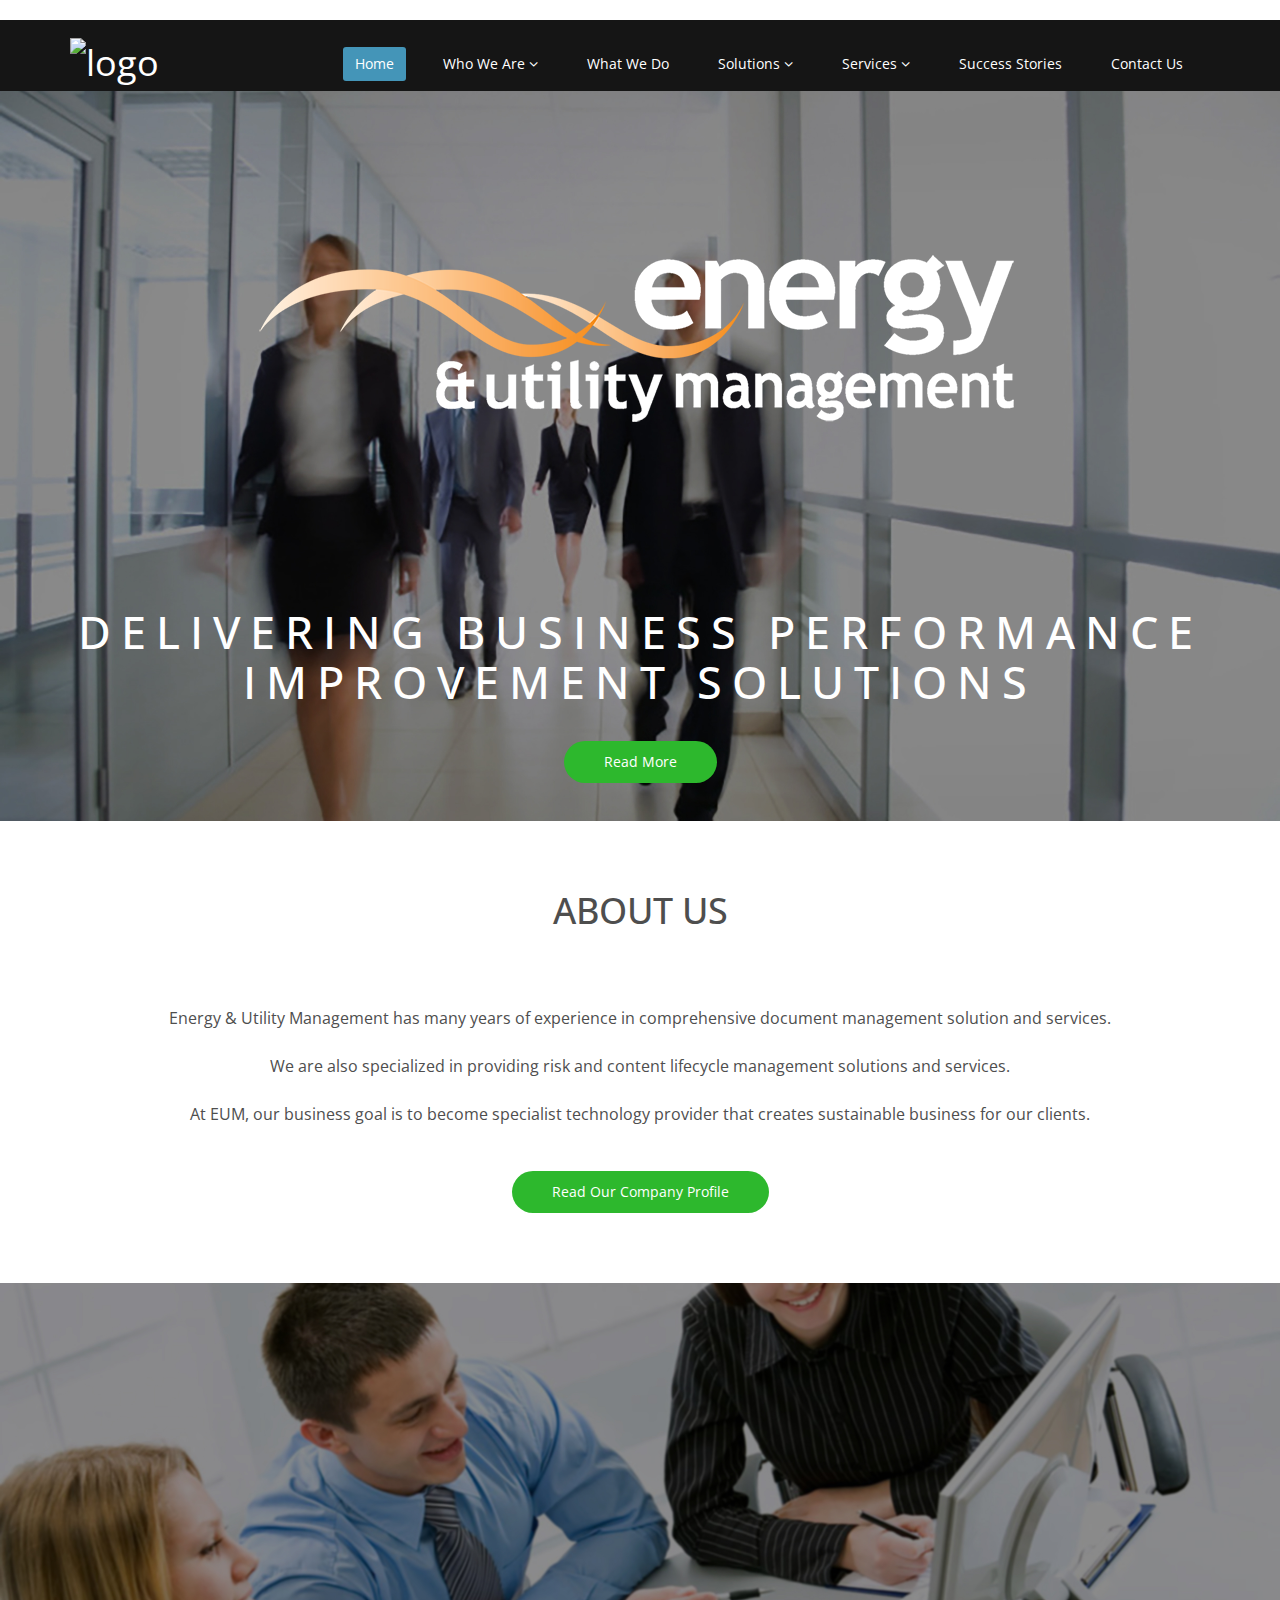
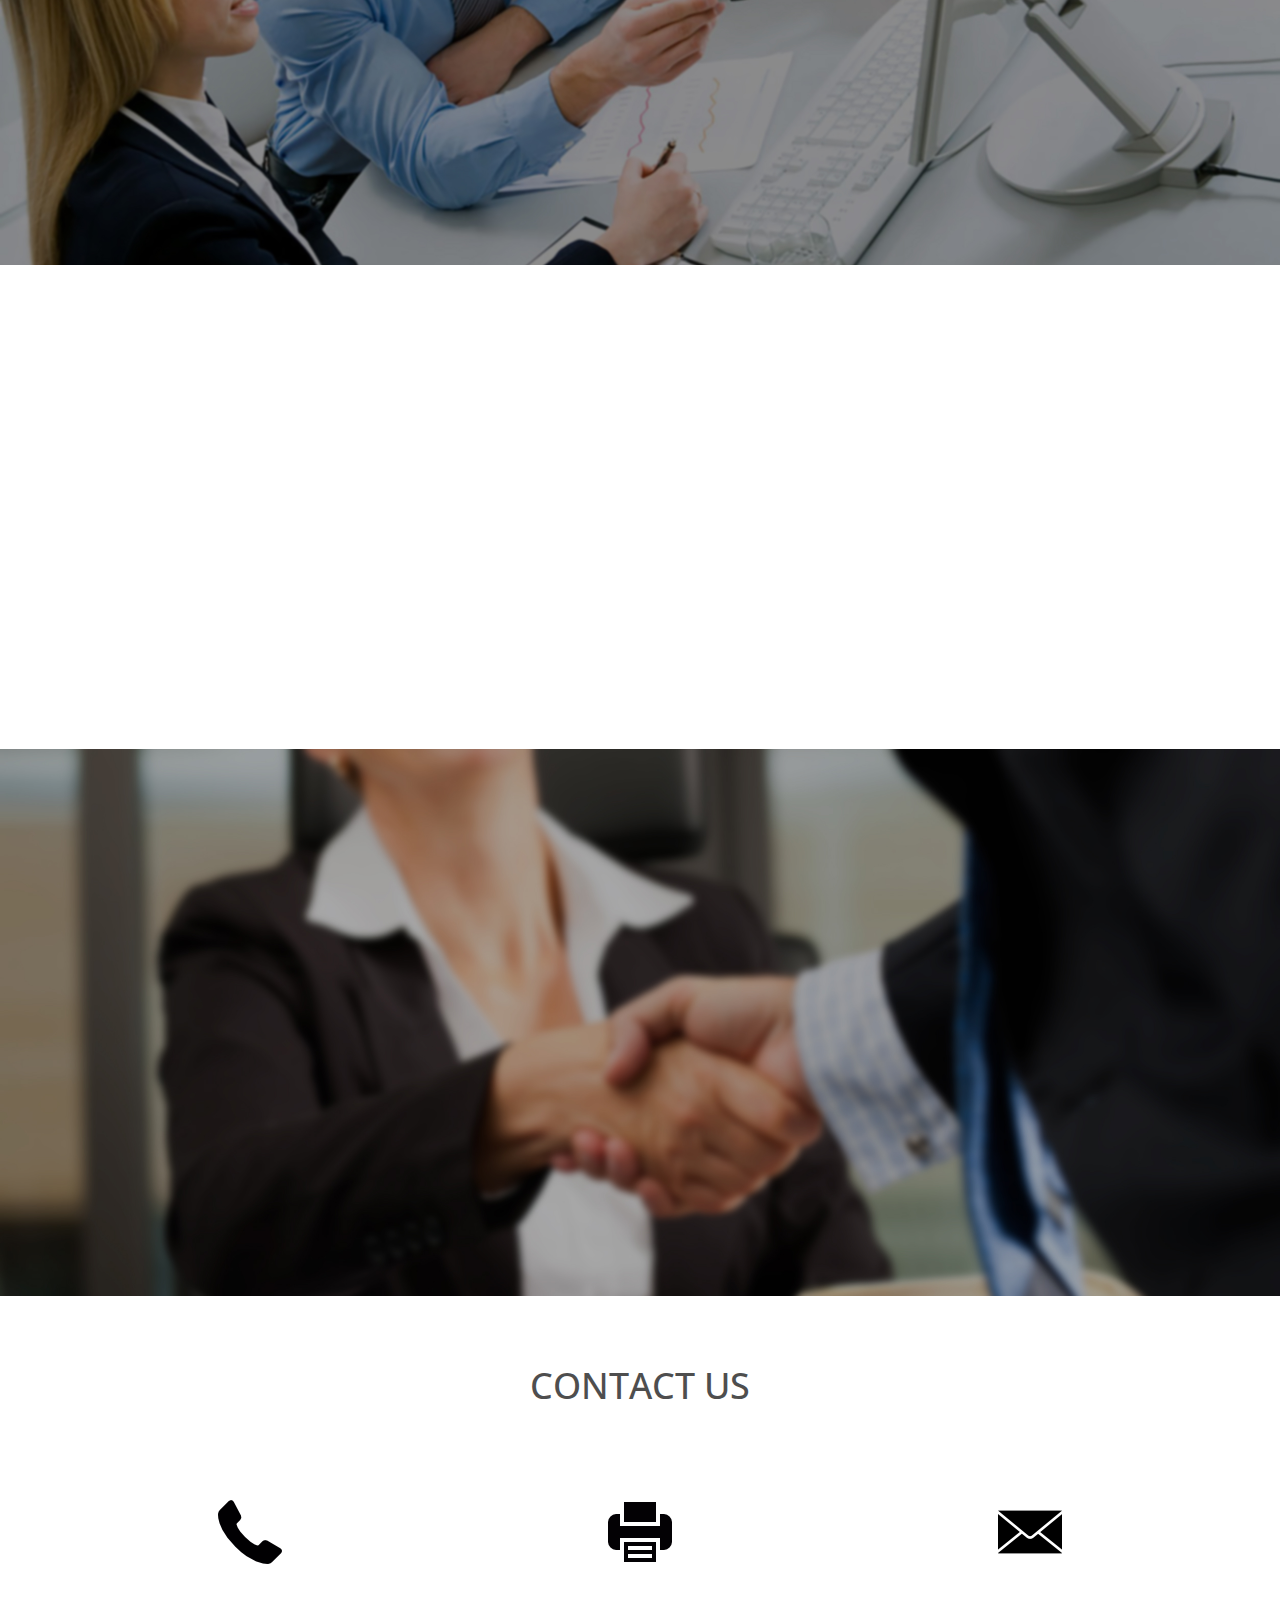
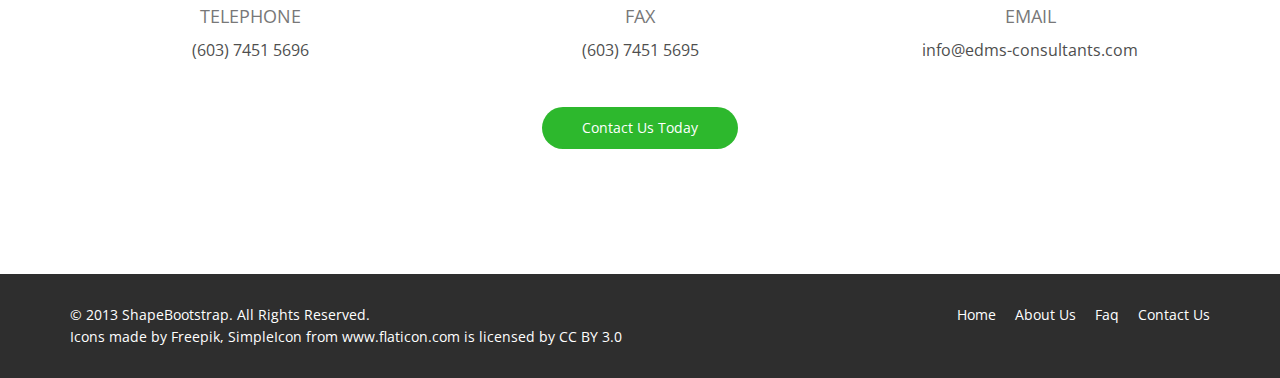
==== commit d8edf744: "Minor changes" ====
--- a/index.html
+++ b/index.html
@@ -72,14 +72,19 @@
             padding: 4px;
             line-height: 22px;
             border: 0px;
-            -webkit-border-radius: 0px;
+            -webkit-border-radius: 30px;
             -moz-border-radius: 0px;
             -webkit-transition: all 0.2s ease-in-out;
             -moz-transition: all 0.2s ease-in-out;
             -o-transition: all 0.2s ease-in-out;
             transition: all 0.2s ease-in-out;
-            opacity: 0.97;
+            opacity: 0.75;
             background: #f0f0f0;
+        }
+        
+        .thumbnail:hover {
+         opacity: 1;
+            
         }
     </style>
 
@@ -205,39 +210,14 @@
             </div>
 
             <div class="center">
-                <div class="col-md-3  wow fadeInDown">
+                <div class="col-md-6  wow fadeInDown">
                     <div class="thumbnail">
                         <a href="https://www.m-files.com/"><img class="img-responsive" data-wow-duration="1000ms" data-wow-delay="300ms" src="images/partners/Solutions/M-Files.png"></a>
                     </div>
                 </div>
-                <div class="col-md-3  wow fadeInDown">
-                    <div class="thumbnail">
-                        <a href="http://www.k2am.com.au/"><img class="img-responsive" data-wow-duration="1000ms" data-wow-delay="600ms" src="images/partners/Solutions/K2.png"></a>
-                    </div>
-                </div>
-                <div class="col-md-3  wow fadeInDown">
-                    <div class="thumbnail">
-                        <a href="http://www.newgensoft.com/"><img class="img-responsive" data-wow-duration="1000ms" data-wow-delay="900ms" src="images/partners/Solutions/Newgen.png"></a>
-                    </div>
-                </div>
-                <div class="col-md-3  wow fadeInDown">
-                    <div class="thumbnail">
-                        <a href="http://www.opentext.com/"><img class="img-responsive" data-wow-duration="1000ms" data-wow-delay="1200ms" src="images/partners/Solutions/Open-text.png"></a>
-                    </div>
-                </div>
-                <div class="col-md-3 wow fadeInDown">
+                <div class="col-md-6 wow fadeInDown">
                     <div class="thumbnail">
                         <a href="http://www.datum360.com/"><img class="img-responsive" data-wow-duration="1000ms" data-wow-delay="1800ms" src="images/partners/Solutions/datum.png"></a>
-                    </div>
-                </div>
-                <div class="col-md-3 wow fadeInDown">
-                    <div class="thumbnail">
-                        <a href="http://www.larsentoubro.com/"><img class="img-responsive" data-wow-duration="1000ms" data-wow-delay="2100ms" src="images/partners/Solutions/L&t.png"></a>
-                    </div>
-                </div>
-                <div class="col-md-3 wow fadeInDown">
-                    <div class="thumbnail">
-                        <a href="http://www.syntergy.com/"><img class="img-responsive" data-wow-duration="1000ms" data-wow-delay="2400ms" src="images/partners/Solutions/Syntergy.png"></a>
                     </div>
                 </div>
 
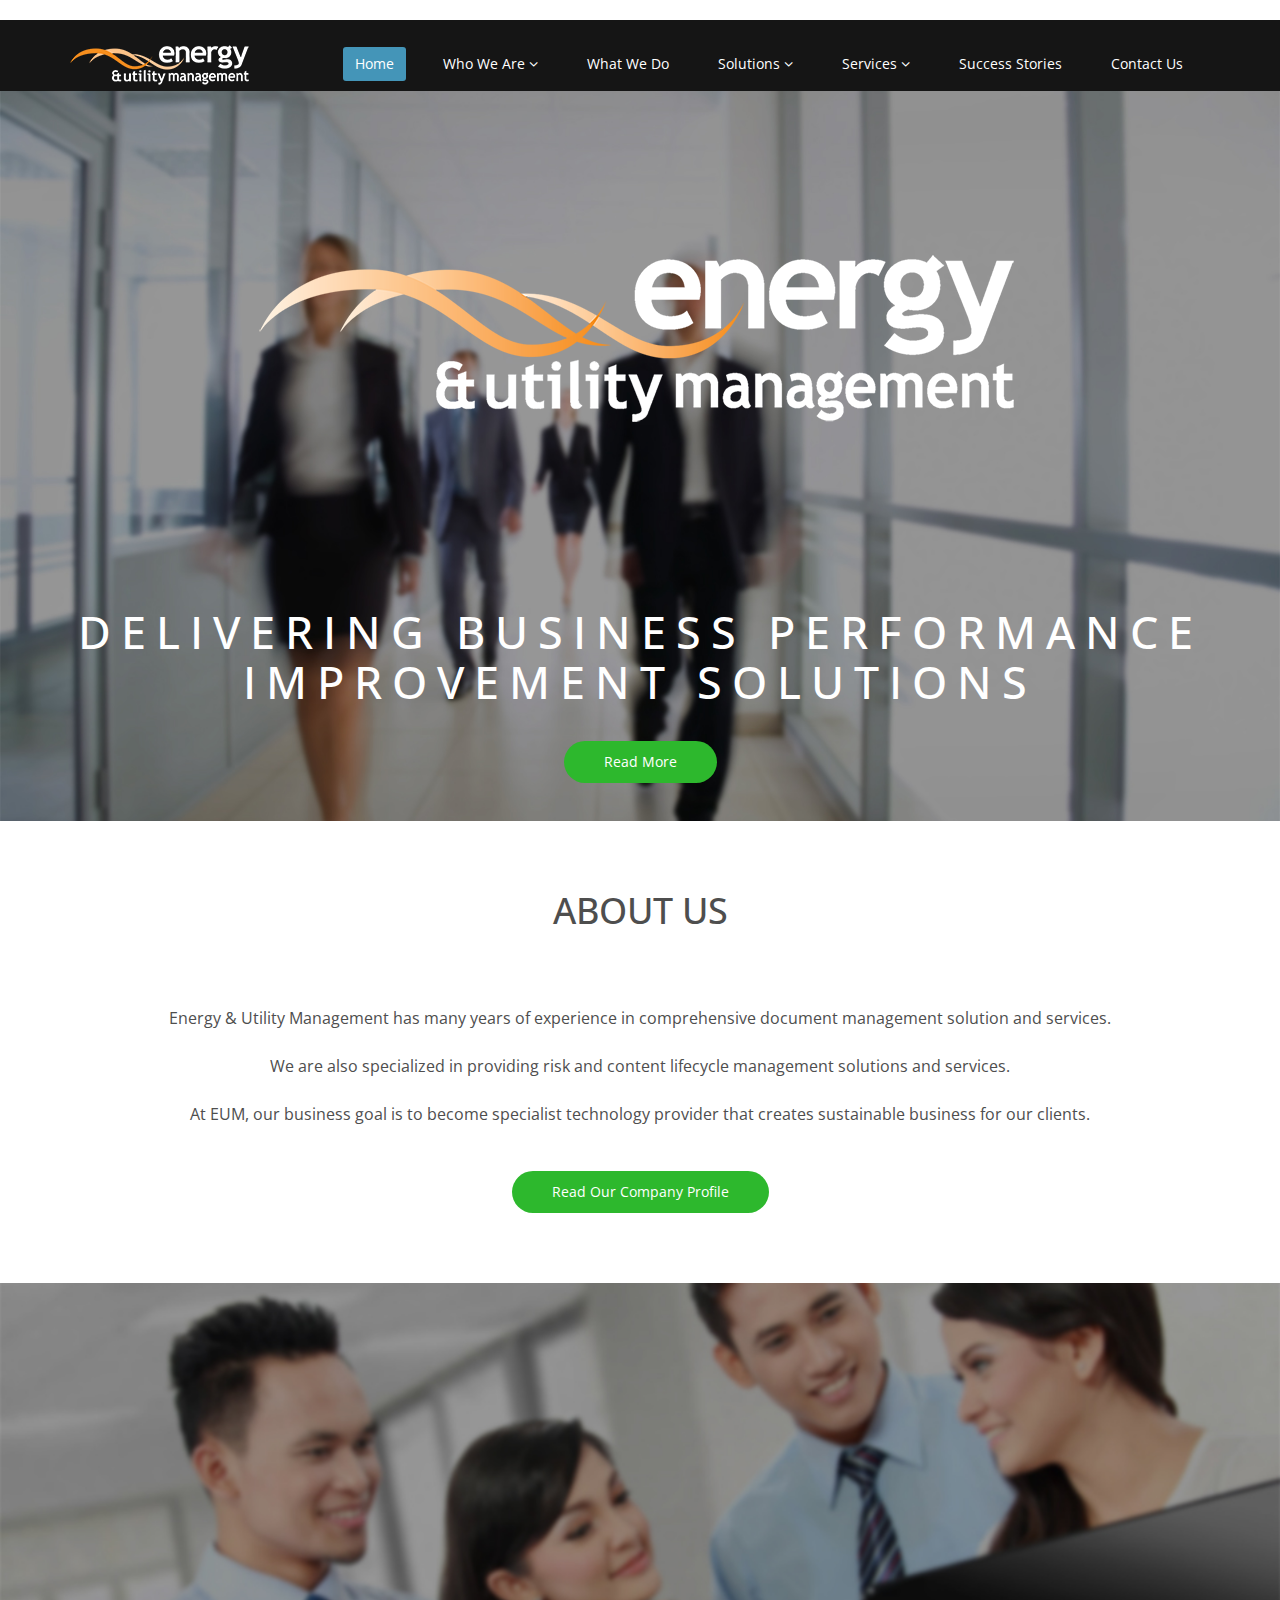
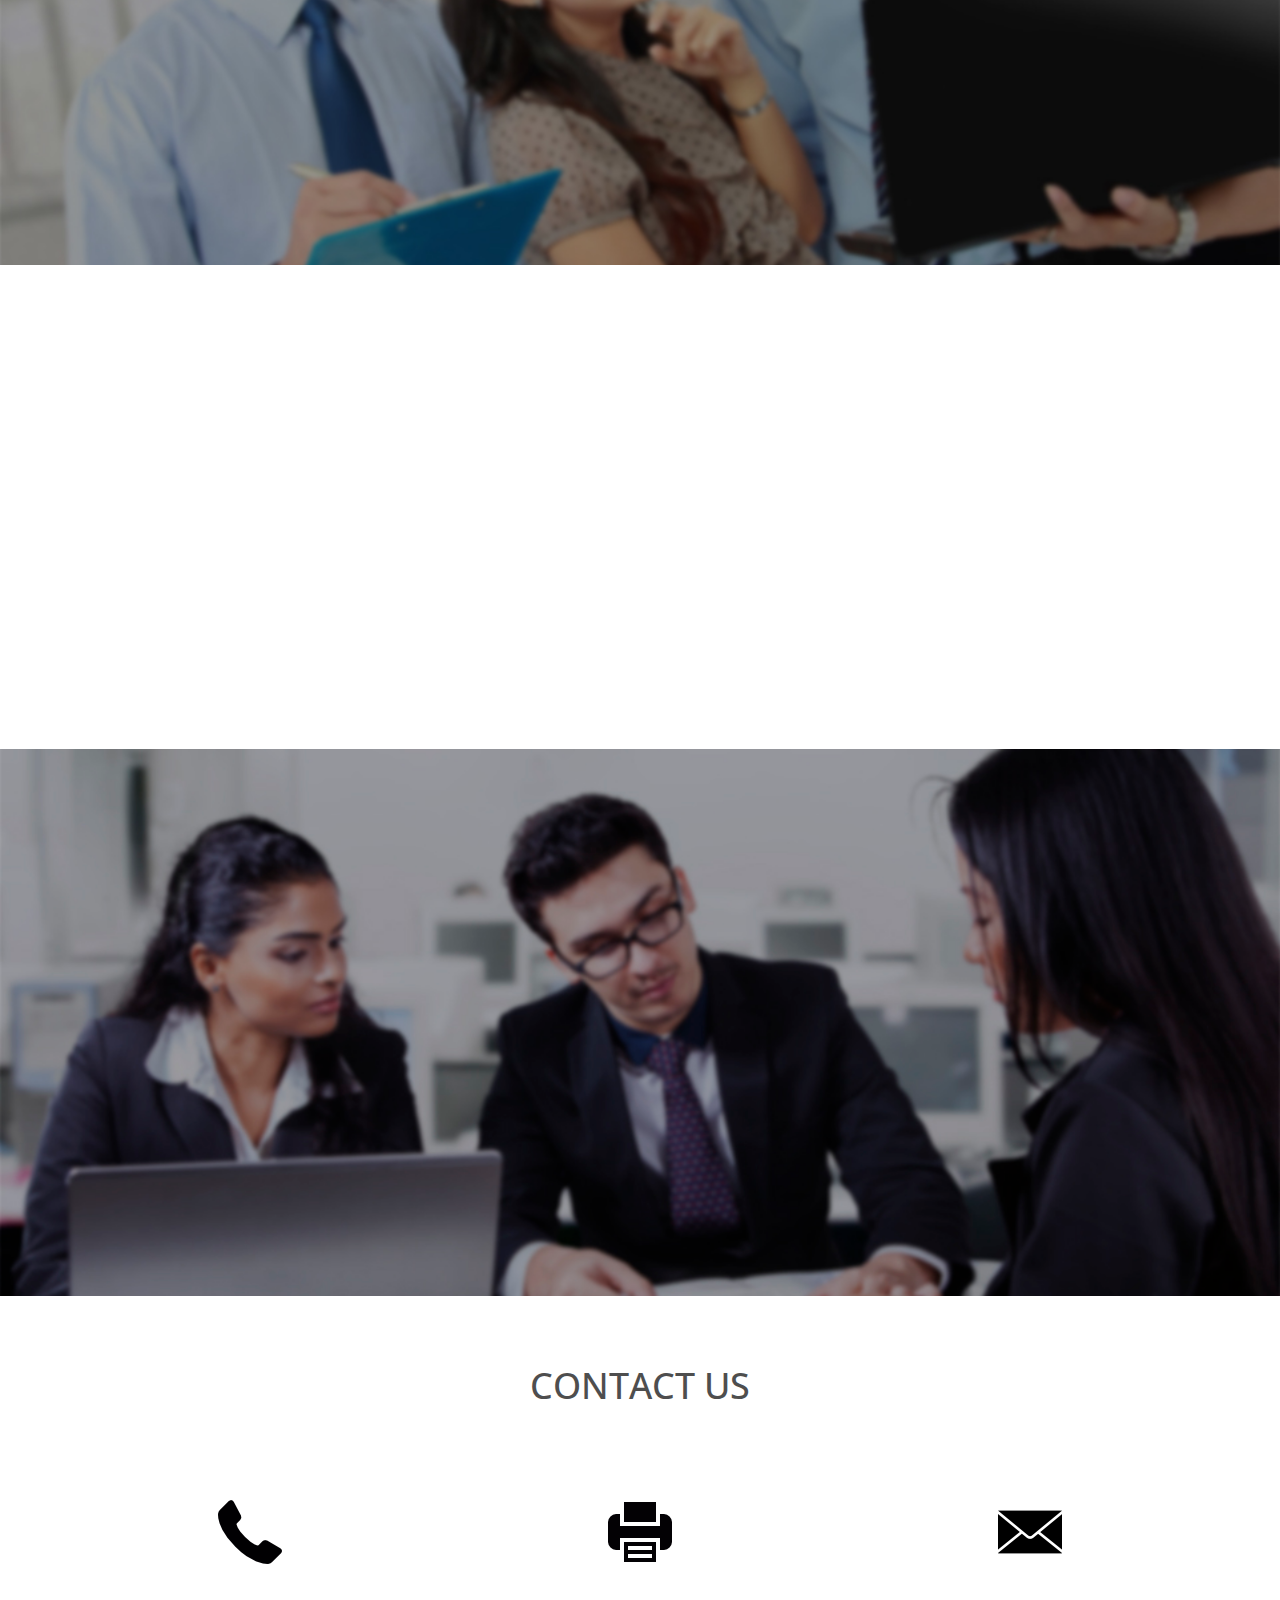
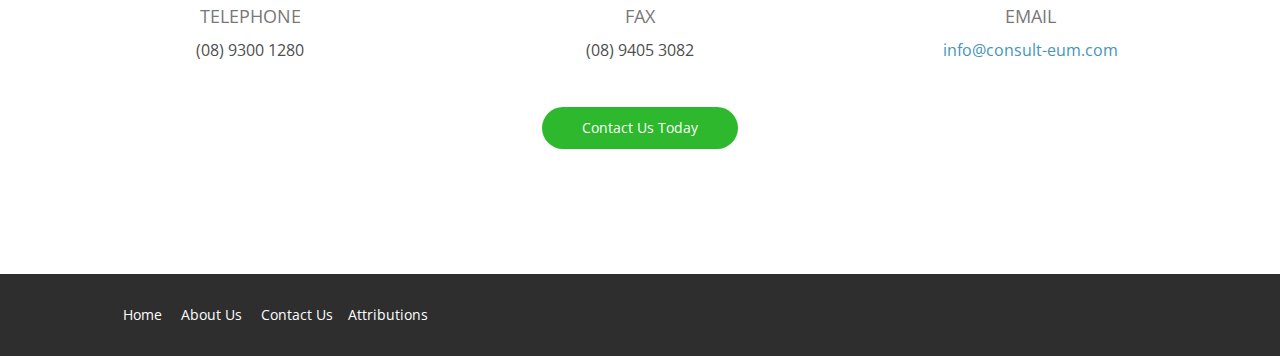
==== commit 679f03b6: "Production" ====
--- a/index.html
+++ b/index.html
@@ -4,7 +4,7 @@
 <head>
     <meta charset="utf-8">
     <meta name="viewport" content="width=device-width, initial-scale=1.0">
-    <meta name="description" content="">
+    <meta name="description" content="Energy & Utility Management, Maintenance and Asset Management, Oil and Gas, Australia, Malaysia, Oil and Gas Consulting, Asset Data Analysis Management, data capture, maintenance analysis,  Maintenance Audits, Maintenance Benchmarking, Maintenance Strategy Development, CMMS Development & Optimisation, Hazard Identification, Hazard & Operability Studies, Quantified Risk Assessments, Hazard and Effects Management Process, Safety Critical Elements /Barrier Analysis, Safety Management System Development, Safety & Risk Audits, Emergency & Disaster Management Response Plans, Business Continuity Management Systems (BCMS) ISO 22301, content lifecycle management solutions and services. Professional ICT Consultancy & Support, Datum 360, M-Files, Engineering Document Management, Document Control">
     <meta name="author" content="">
     <title>Home | EUM</title>
 
@@ -106,7 +106,7 @@
                         <span class="icon-bar"></span>
                     </button>
 
-                    <a class="navbar-brand" href="index.html"><img src="images/Logos/EUM2.png" alt="logo"></a>
+                    <a class="navbar-brand" href="index.html"><img src="images/Logos/eum2.png" alt="logo"></a>
                 </div>
 
                 <div class="collapse navbar-collapse navbar-right">
@@ -128,11 +128,10 @@
                             <a href="solutions.html" class="dropdown-toggle" data-toggle="dropdown">Solutions <i class="fa fa-angle-down"></i></a>
                             <ul class="dropdown-menu">
                                 <li><a href="solutions.html">Enterprise Document/Content Management System</a></li>
-                                <li><a href="solutions.html#KBC">KBC Production Optimisation</a></li>
                                 <li><a href="solutions.html#ASM">Asset Management Solutions</a></li>
                             </ul>
                         </li>
-
+                            
                         <li class="dropdown">
                             <a href="services.html" class="dropdown-toggle" data-toggle="dropdown">Services <i class="fa fa-angle-down"></i></a>
                             <ul class="dropdown-menu">
@@ -212,7 +211,7 @@
             <div class="center">
                 <div class="col-md-6  wow fadeInDown">
                     <div class="thumbnail">
-                        <a href="https://www.m-files.com/"><img class="img-responsive" data-wow-duration="1000ms" data-wow-delay="300ms" src="images/partners/Solutions/M-Files.png"></a>
+                        <a href="https://www.m-files.com/"><img class="img-responsive" data-wow-duration="1000ms" data-wow-delay="300ms" src="images/partners/Solutions/Mfiles.png"></a>
                     </div>
                 </div>
                 <div class="col-md-6 wow fadeInDown">
@@ -288,16 +287,16 @@
                             <div class="item active">
                                 <div class="row">
                                     <div class="col-md-3">
-                                        <a href="#" class="thumbnail"><img src="images/clients/Success/Sime_darby.png" alt="Image" style="max-width:100%;"></a>
-                                    </div>
-                                    <div class="col-md-3">
-                                        <a href="#" class="thumbnail"><img src="images/clients/Success/bluscope.png" alt="Image" style="max-width:100%;"></a>
-                                    </div>
-                                    <div class="col-md-3">
-                                        <a href="#" class="thumbnail"><img src="images/clients/Success/DAEWOO.png" alt="Image" style="max-width:100%;"></a>
-                                    </div>
-                                    <div class="col-md-3">
-                                        <a href="#" class="thumbnail"><img src="images/clients/Success/AMEC.png" alt="Image" style="max-width:100%;"></a>
+                                        <a href="http://www.simedarby.com/" class="thumbnail"><img src="images/clients/Success/Sime_darby.png" alt="Image" style="max-width:100%;"></a>
+                                    </div>
+                                    <div class="col-md-3">
+                                        <a href="http://www.bluescopesteel.com/" class="thumbnail"><img src="images/clients/Success/bluscope.png" alt="Image" style="max-width:100%;"></a>
+                                    </div>
+                                    <div class="col-md-3">
+                                        <a href="http://www.gm.com/" class="thumbnail"><img src="images/clients/Success/DAEWOO.png" alt="Image" style="max-width:100%;"></a>
+                                    </div>
+                                    <div class="col-md-3">
+                                        <a href="http://www.amecfw.com/" class="thumbnail"><img src="images/clients/Success/AMEC.png" alt="Image" style="max-width:100%;"></a>
                                     </div>
                                 </div>
                                 <!--.row-->
@@ -307,16 +306,16 @@
                             <div class="item">
                                 <div class="row">
                                     <div class="col-md-3">
-                                        <a href="#" class="thumbnail"><img src="images/clients/Success/Alstom.png" alt="Image" style="max-width:100%;"></a>
-                                    </div>
-                                    <div class="col-md-3">
-                                        <a href="#" class="thumbnail"><img src="images/clients/Success/Talisman.png" alt="Image" style="max-width:100%;"></a>
-                                    </div>
-                                    <div class="col-md-3">
-                                        <a href="#" class="thumbnail"><img src="images/clients/Success/petroleum.png" alt="Image" style="max-width:100%;"></a>
-                                    </div>
-                                    <div class="col-md-3">
-                                        <a href="#" class="thumbnail"><img src="images/clients/Success/ROC.png" alt="Image" style="max-width:100%;"></a>
+                                        <a href="http://www.alstom.com/" class="thumbnail"><img src="images/clients/Success/Alstom.png" alt="Image" style="max-width:100%;"></a>
+                                    </div>
+                                    <div class="col-md-3">
+                                        <a href="http://www.talisman-energy.com/" class="thumbnail"><img src="images/clients/Success/talisman.png" alt="Image" style="max-width:100%;"></a>
+                                    </div>
+                                    <div class="col-md-3">
+                                        <a href="http://bcpetroleum.com.my/" class="thumbnail"><img src="images/clients/Success/petroleum.png" alt="Image" style="max-width:100%;"></a>
+                                    </div>
+                                    <div class="col-md-3">
+                                        <a href="http://www.rocoil.com.au/" class="thumbnail"><img src="images/clients/Success/ROC.png" alt="Image" style="max-width:100%;"></a>
                                     </div>
                                 </div>
                                 <!--.row-->
@@ -326,16 +325,16 @@
                             <div class="item">
                                 <div class="row">
                                     <div class="col-md-3">
-                                        <a href="#" class="thumbnail"><img src="images/clients/Success/Murphy_oil.png" alt="Image" style="max-width:100%;"></a>
-                                    </div>
-                                    <div class="col-md-3">
-                                        <a href="#" class="thumbnail"><img src="images/clients/Success/premier.png" alt="Image" style="max-width:100%;"></a>
-                                    </div>
-                                    <div class="col-md-3">
-                                        <a href="#" class="thumbnail"><img src="images/clients/Success/Lundin.png" alt="Image" style="max-width:100%;"></a>
-                                    </div>
-                                    <div class="col-md-3">
-                                        <a href="#" class="thumbnail"><img src="images/clients/Success/m3energy.png" alt="Image" style="max-width:100%;"></a>
+                                        <a href="http://www.murphyoilcorp.com/" class="thumbnail"><img src="images/clients/Success/Murphy_oil.png" alt="Image" style="max-width:100%;"></a>
+                                    </div>
+                                    <div class="col-md-3">
+                                        <a href="http://www.premier-oil.com/premieroil/" class="thumbnail"><img src="images/clients/Success/premier.png" alt="Image" style="max-width:100%;"></a>
+                                    </div>
+                                    <div class="col-md-3">
+                                        <a href="https://www.lundin-petroleum.com/eng/" class="thumbnail"><img src="images/clients/Success/Lundin.png" alt="Image" style="max-width:100%;"></a>
+                                    </div>
+                                    <div class="col-md-3">
+                                        <a href="http://www.m3nergy.com/" class="thumbnail"><img src="images/clients/Success/m3energy.png" alt="Image" style="max-width:100%;"></a>
                                     </div>
                                 </div>
                                 <!--.row-->
@@ -345,16 +344,16 @@
                             <div class="item">
                                 <div class="row">
                                     <div class="col-md-3">
-                                        <a href="#" class="thumbnail"><img src="images/clients/Success/Petronas.png" alt="Image" style="max-width:100%;"></a>
-                                    </div>
-                                    <div class="col-md-3">
-                                        <a href="#" class="thumbnail"><img src="images/clients/Success/petrofac.png" alt="Image" style="max-width:100%;"></a>
-                                    </div>
-                                    <div class="col-md-3">
-                                        <a href="#" class="thumbnail"><img src="images/clients/Success/Malaysia_Airports.png" alt="Image" style="max-width:100%;"></a>
-                                    </div>
-                                    <div class="col-md-3">
-                                        <a href="#" class="thumbnail"><img src="images/clients/Success/Canon.png" alt="Image" style="max-width:100%;"></a>
+                                        <a href="http://www.petronas.com.my/Pages/default.aspx" class="thumbnail"><img src="images/clients/Success/Petronas.png" alt="Image" style="max-width:100%;"></a>
+                                    </div>
+                                    <div class="col-md-3">
+                                        <a href="http://www.petrofac.com/" class="thumbnail"><img src="images/clients/Success/petrofac.png" alt="Image" style="max-width:100%;"></a>
+                                    </div>
+                                    <div class="col-md-3">
+                                        <a href="http://www.malaysiaairports.com.my/" class="thumbnail"><img src="images/clients/Success/Malaysia_Airports.png" alt="Image" style="max-width:100%;"></a>
+                                    </div>
+                                    <div class="col-md-3">
+                                        <a href="http://www.canon.com/" class="thumbnail"><img src="images/clients/Success/Canon.png" alt="Image" style="max-width:100%;"></a>
                                     </div>
                                 </div>
                                 <!--.row-->
@@ -364,13 +363,13 @@
                             <div class="item">
                                 <div class="row">
                                     <div class="col-md-3">
-                                        <a href="#" class="thumbnail"><img src="images/clients/Success/KLIA.png" alt="Image" style="max-width:100%;"></a>
-                                    </div>
-                                    <div class="col-md-3">
-                                        <a href="#" class="thumbnail"><img src="images/clients/Success/Indah_kiat.png" alt="Image" style="max-width:100%;"></a>
-                                    </div>
-                                    <div class="col-md-3">
-                                        <a href="#" class="thumbnail"><img src="images/clients/Success/JKR.png" alt="Image" style="max-width:100%;"></a>
+                                        <a href="http://www.klia.com.my/index.php?m=airport" class="thumbnail"><img src="images/clients/Success/KLIA.png" alt="Image" style="max-width:100%;"></a>
+                                    </div>
+                                    <div class="col-md-3">
+                                        <a href="http://www.ikserang.com/iks/index.php" class="thumbnail"><img src="images/clients/Success/Indah_kiat.png" alt="Image" style="max-width:100%;"></a>
+                                    </div>
+                                    <div class="col-md-3">
+                                        <a href="https://www.jkr.gov.my/" class="thumbnail"><img src="images/clients/Success/JKR.png" alt="Image" style="max-width:100%;"></a>
                                     </div>
                                 </div>
                                 <!--.row-->
@@ -397,19 +396,19 @@
                 <div class="col-xs-12 col-sm-4 col-md-4">
                     <img src="images/ico/Energy_Resources/telephone5.png" class="solution-icon">
                     <h3>Telephone</h3>
-                    <p class="lead">(603) 7451 5696</p>
+                    <p class="lead">(08) 9300 1280</p>
                 </div>
 
                  <div class="col-xs-12 col-sm-4 col-md-4">
                     <img src="images/ico/Energy_Resources/paper6.png" class="solution-icon">
                      <h3>Fax</h3>
-                    <p class="lead">(603) 7451 5695</p>
+                    <p class="lead">(08) 9405 3082</p>
                 </div>
 
                  <div class="col-xs-12 col-sm-4 col-md-4">
                     <img src="images/ico/Energy_Resources/email103.png" class="solution-icon">
                      <h3>Email</h3>
-                    <p class="lead">info@edms-consultants.com</p>
+                     <a href="mailto:info@consult-eum.com"><p class="lead">info@consult-eum.com</p></a>
                 </div>
                 <a class="btn-home" href="contact-us.html">Contact Us Today</a>
             </div>
@@ -419,25 +418,54 @@
     <footer id="footer" class="midnight-blue">
         <div class="container">
             <div class="row">
-                <div class="col-sm-6">
-                    &copy; 2013 <a target="_blank" href="http://shapebootstrap.net/" title="Free Twitter Bootstrap WordPress Themes and HTML templates">ShapeBootstrap</a>. All Rights Reserved.
-                </div>
-
-                <div class="col-sm-6">
+
+                <div class="col-sm-3">
                     <ul class="pull-right">
-                        <li><a href="#">Home</a></li>
-                        <li><a href="#">About Us</a></li>
-                        <li><a href="#">Faq</a></li>
-                        <li><a href="#">Contact Us</a></li>
+                        <li><a href="index.html">Home</a></li>
+                        <li><a href="about-us.html">About Us</a></li>
+                        <li><a href="contact-us.html">Contact Us</a></li>
                     </ul>
                 </div>
-                <div class="col-sm-6">Icons made by <a href="http://www.flaticon.com/authors/freepik" title="Freepik">Freepik</a>, <a href="http://www.flaticon.com/authors/simpleicon" title="SimpleIcon">SimpleIcon</a> from <a href="http://www.flaticon.com" title="Flaticon">www.flaticon.com</a> is licensed by <a href="http://creativecommons.org/licenses/by/3.0/" title="Creative Commons BY 3.0">CC BY 3.0</a></div>
+               <div><a data-toggle="modal" data-target="#ATR">Attributions</a></div>
             </div>
         </div>
 
     </footer>
     <!--/#footer-->
 
+     <div class="modal fade" id="ATR" tabindex="-1" role="dialog" aria-labelledby="myModalLabel" aria-hidden="true">
+        <div class="modal-dialog">
+            <div class="modal-content">
+                <div class="modal-heading center">
+                    <button type="button" class="close" data-dismiss="modal" aria-hidden="true"></button>
+                    <h2 class="modal-title" id="myModalLabel">Attributions</h2>
+                    </div>
+                <div class="modal-body">
+
+                        <div class="text-left">
+Icons made by <a href="http://www.flaticon.com/authors/freepik" title="Freepik">Freepik</a>, <a href="http://www.flaticon.com/authors/simpleicon" title="SimpleIcon">SimpleIcon</a> from <a href="http://www.flaticon.com" title="Flaticon">www.flaticon.com</a> is licensed by <a href="http://creativecommons.org/licenses/by/3.0/" title="Creative Commons BY 3.0">CC BY 3.0</a>
+                            <br>Copyright: <a href='http://www.123rf.com/profile_chagin'>chagin / 123RF Stock Photo</a>
+                            <br>Copyright: <a href='http://www.123rf.com/profile_ferli'>ferli / 123RF Stock Photo</a>
+                            <br>Copyright: <a href='http://www.123rf.com/profile_ximagination'>ximagination / 123RF Stock Photo</a>
+                            <br>Copyright: <a href='http://www.123rf.com/profile_vladitto'>vladitto / 123RF Stock Photo</a>
+                            <br>Copyright: <a href='http://www.123rf.com/profile_yanlev'>yanlev / 123RF Stock Photo</a>
+                            <br>Copyright: <a href='http://www.123rf.com/profile_viewstock'>viewstock / 123RF Stock Photo</a>
+                            <br>Copyright: <a href='http://www.123rf.com/profile_currahee'>currahee / 123RF Stock Photo</a>
+                            <br>Copyright: <a href='http://www.123rf.com/profile_yuriisokolov'>yuriisokolov / 123RF Stock Photo</a>
+                            <br>Copyright: <a href='http://www.123rf.com/profile_kjekol'>kjekol / 123RF Stock Photo</a>
+                            <br>Copyright: <a href='http://www.123rf.com/profile_pressmaster'>pressmaster / 123RF Stock Photo</a>
+                            <br>Copyright: <a href='http://www.123rf.com/profile_racorn'>racorn / 123RF Stock Photo</a>
+                        </div>
+                </div>
+                <div class="modal-footer">
+                    <center>
+                    <button type="button" class="btn btn-primary" data-dismiss="modal">Close</button>
+                    </center>
+                </div>
+            </div>
+        </div>
+    </div>
+    
     <script src="js/jquery.js"></script>
     <script src="js/bootstrap.min.js"></script>
     <script src="js/jquery.prettyPhoto.js"></script>
--- a/css/main.css
+++ b/css/main.css
@@ -616,9 +616,9 @@
   border-radius: 100%;
   line-height: 110px;
   text-align:center;
-  background: #ffffff;
-  color: #2DB82D;
-  border: 3px solid #ffffff;
+  background: #2DB82D;
+  color: ##fff;
+  border: 3px solid #2DB82D;
   -webkit-transition: 500ms;
   -moz-transition: 500ms;
   -o-transition: 500ms;
@@ -1083,9 +1083,8 @@
     margin: 10px;
 }
 
-#conatcat-info{
-  background: #fff url(../images/contact.png) no-repeat 90% 0;
-  padding: 30px 0;
+#contact-info{
+  background: #f5f5f5; 
 }
 
 .contact-info i{
@@ -1096,7 +1095,7 @@
   color: #fff;
   background: #000;
   text-align: center;
-  border-radius: 10px;
+  border-radius: 10px; 
 }
 
 .contact-info h2{
@@ -1104,10 +1103,20 @@
   color: #000;
 }
 
-.contact-info{
-  color:#000;
-}
-
+#contact-page {
+  margin-top: 30px;   
+}
+
+#contact_title{
+ background-image: url("../images/contact_edited.jpg");
+    background-size: cover;
+}
+
+#contact_title h1{
+ color: #fff;
+    font-size: 65px;
+    letter-spacing: 25px;
+}
 /*************************
 ********* About Us Page CSS ******
 **************************/
@@ -1117,31 +1126,42 @@
   margin-bottom: -110px;
 }
 
-#about_us h1{
-    color: #4e4e4e;
-    font-size: 50px;
-    font-weight: 600;
-
-}
-
-.about_us h2,
-.skill_text h2 {
-  color:#4e4e4e;
-  font-size: 30px;
-  font-weight: 600;
-}
-
-#about_us h2{
- font-size:30px;
-}
-.about_us p {
-  color:#4e4e4e;
+#about_title h1{
+    color: #fff;
+    font-size: 70px;
+    letter-spacing: 20px;
+}
+
+#about_title {
+ background-image: url(../images/aboutus.jpg) ;
+    background-size: cover;
+}
+
+#vision {
+ background-image: url(../images/silhoutte_edited.jpg);
+    background-size: cover;
+    color: #fff;
+}
+
+#vision h2{
+ color:#fff;
+    padding-bottom: 30px;
 }
 
 #clients{
  background: #f5f5f5;
 }
 
+#careers {
+    background-image: url("../images/careers.jpg");
+    background-size: cover;
+}
+
+#careers h1 {
+ color: #fff;
+    letter-spacing: 25px;
+    font-size: 70px;
+}
 #carousel-slider {
   position: relative;
 }
@@ -1656,12 +1676,14 @@
 /************************
 ********* What We Do CSS *****
 *************************/
-#Portfolio h1{
-    color: #4e4e4e;
-    font-size: 50px;
-    font-weight: 600;
-padding-bottom: 30px;
-    text-align: center;
+
+#What-we-do {
+ background-image: url("../images/modern-office_edited.jpg");
+    background-size: cover;
+}
+#What-we-do h1{
+color: #fff;
+    letter-spacing: 20px;
 }
 
 #Portfolio h2{
@@ -1686,9 +1708,9 @@
  margin-bottom: 40px;
 }
 .solution {
-    background-image: url(/images/busy-office.jpg);
+    background-color: #f5f5f5;
    padding: 40px;
-    color: #fff;
+    color: #000;
 }
 
 .solution-header {
@@ -1757,8 +1779,24 @@
     height: auto;
 }
 
+#ECM h2 {
+    color: #fff;
+    letter-spacing: 15px;
+    font-size: 40px;
+}
+#Success-header {
+    background-image:url("../images/success_edited.jpg");
+    background-size: cover;
+}
+
+#Success-header h1 {
+    color: #fff;
+    font-size: 65px;
+    letter-spacing: 25px;
+}
+
 #Success img{
-  width: 250px;
+  width: 150px;
     height: auto;
     margin-bottom: 30px;
 }
@@ -1770,7 +1808,7 @@
 ********* Solutions ********
 **************************/
 li {
- list-style-type: none;
+
 }
 
 .brochure {
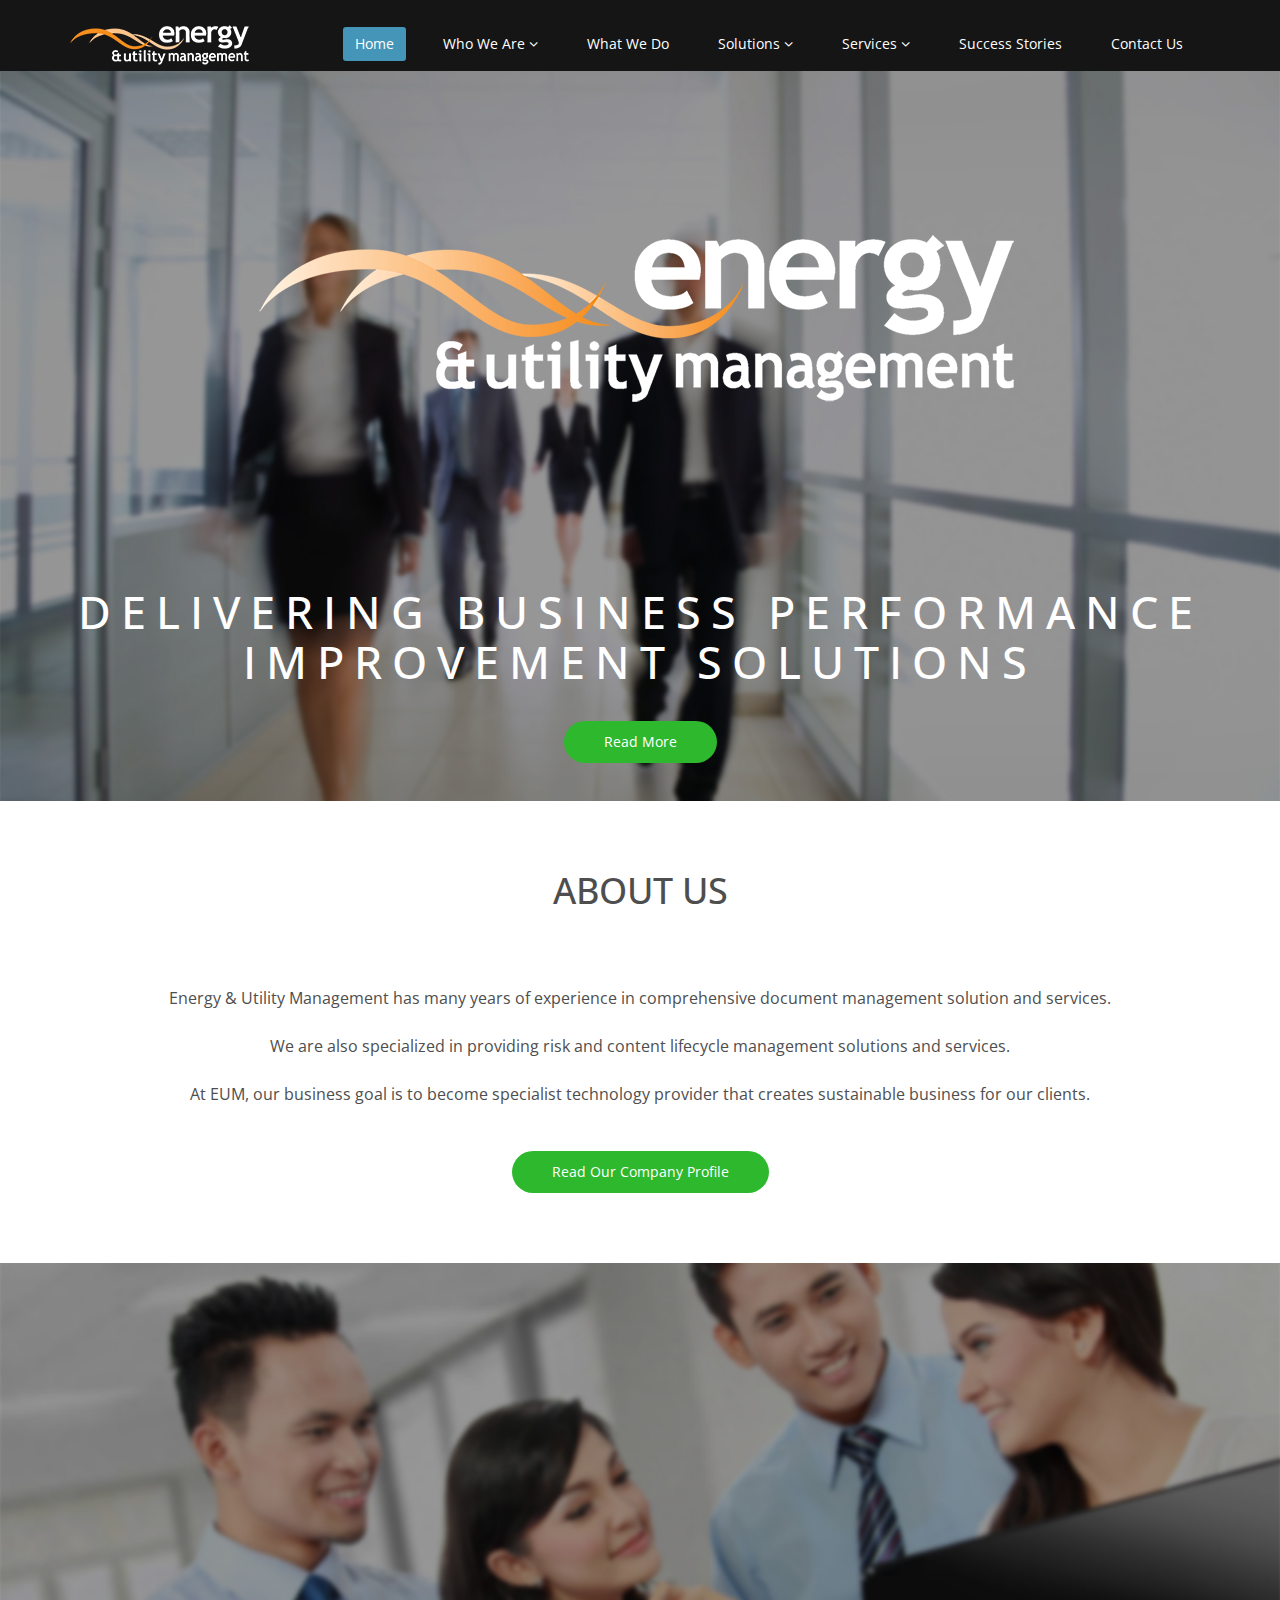
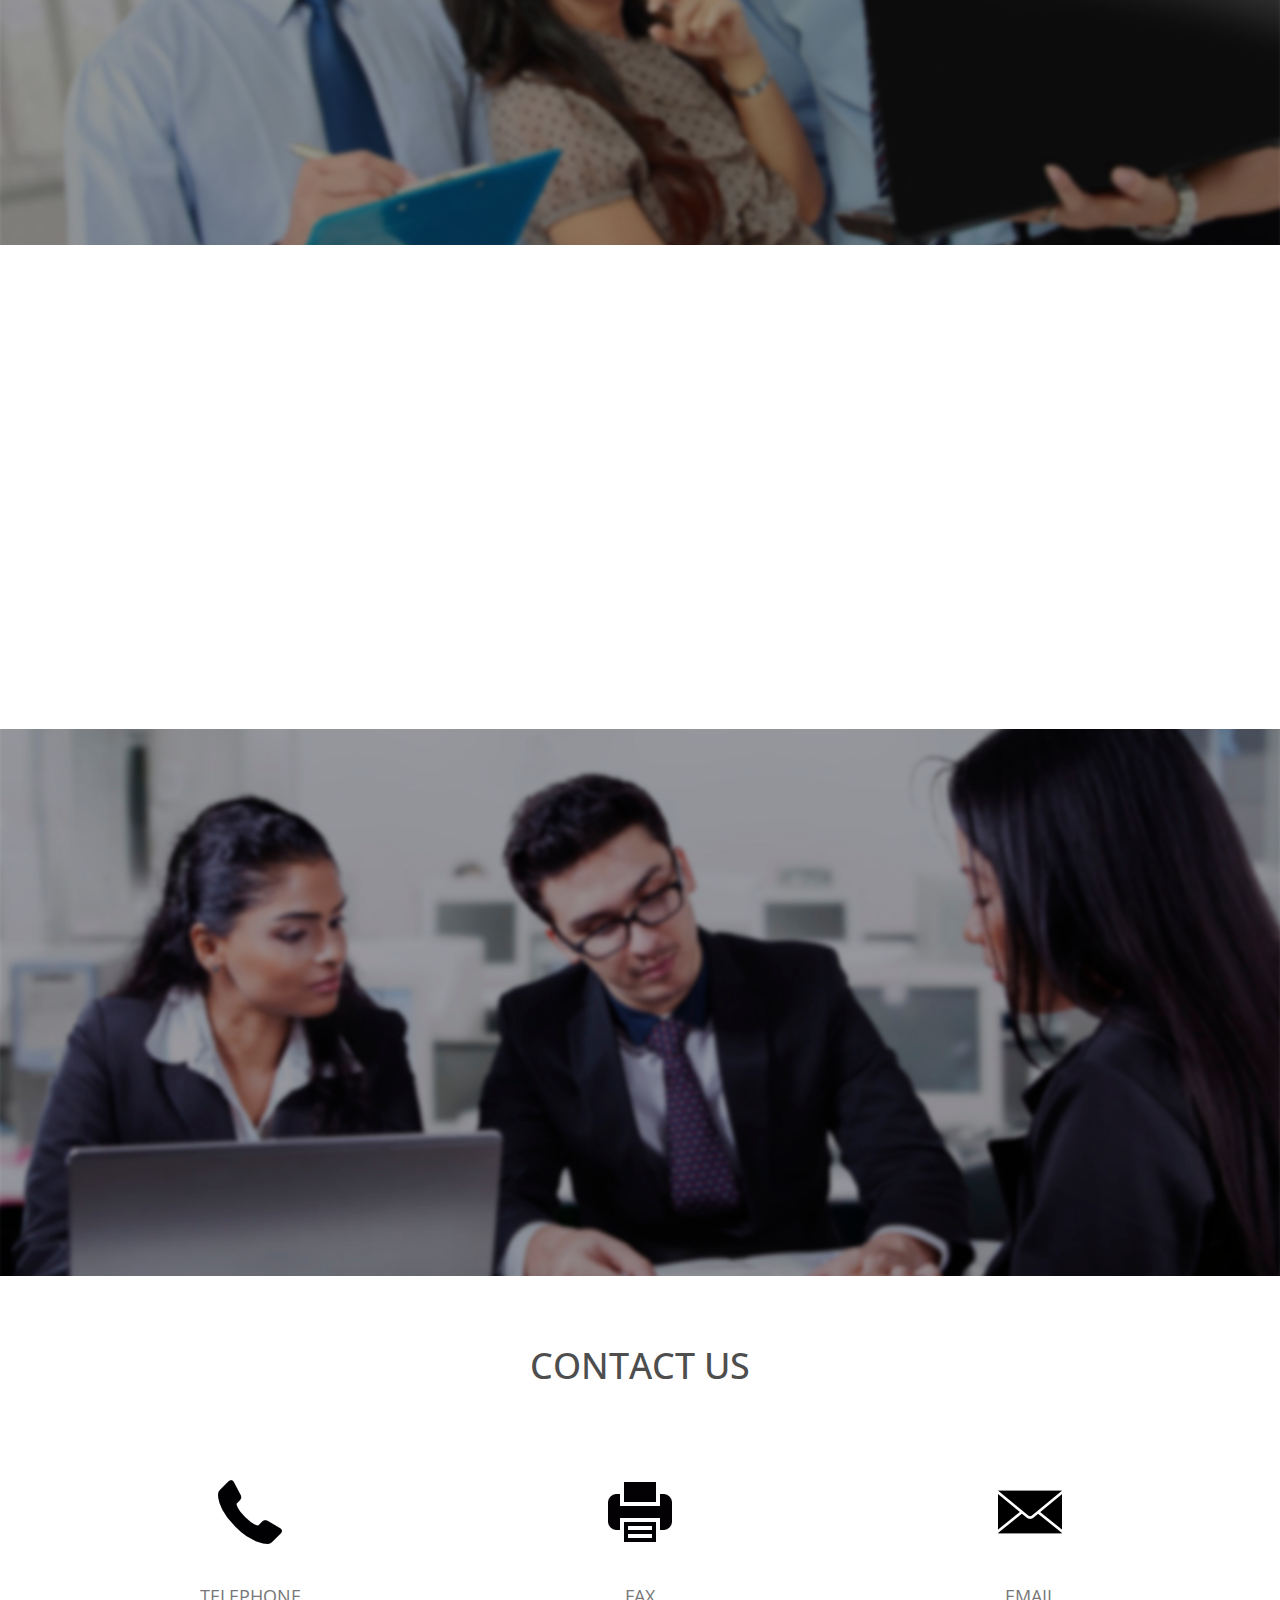
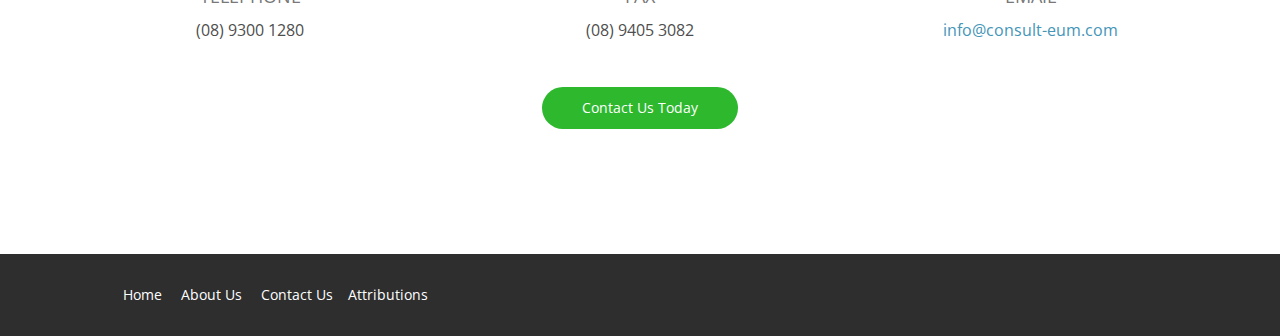
==== commit 16166ae1: "Minor changes" ====
--- a/index.html
+++ b/index.html
@@ -26,9 +26,7 @@
     <link rel="apple-touch-icon-precomposed" href="images/ico/apple-touch-icon-57-precomposed.png">
 
     <style>
-        body {
-            padding-top: 20px;
-        }
+       
 
         .client-carousel {
             margin-bottom: 0;
@@ -480,6 +478,7 @@
             })
         });
     </script>
+    <script src="js/SmoothScroll.js"></script>
 </body>
 
 </html>
--- a/css/main.css
+++ b/css/main.css
@@ -3199,3 +3199,8 @@
 .btn-wwd{
     margin-top: 60px;
 }
+
+.container .truncate{
+   display: none;
+    padding: 5px;
+}